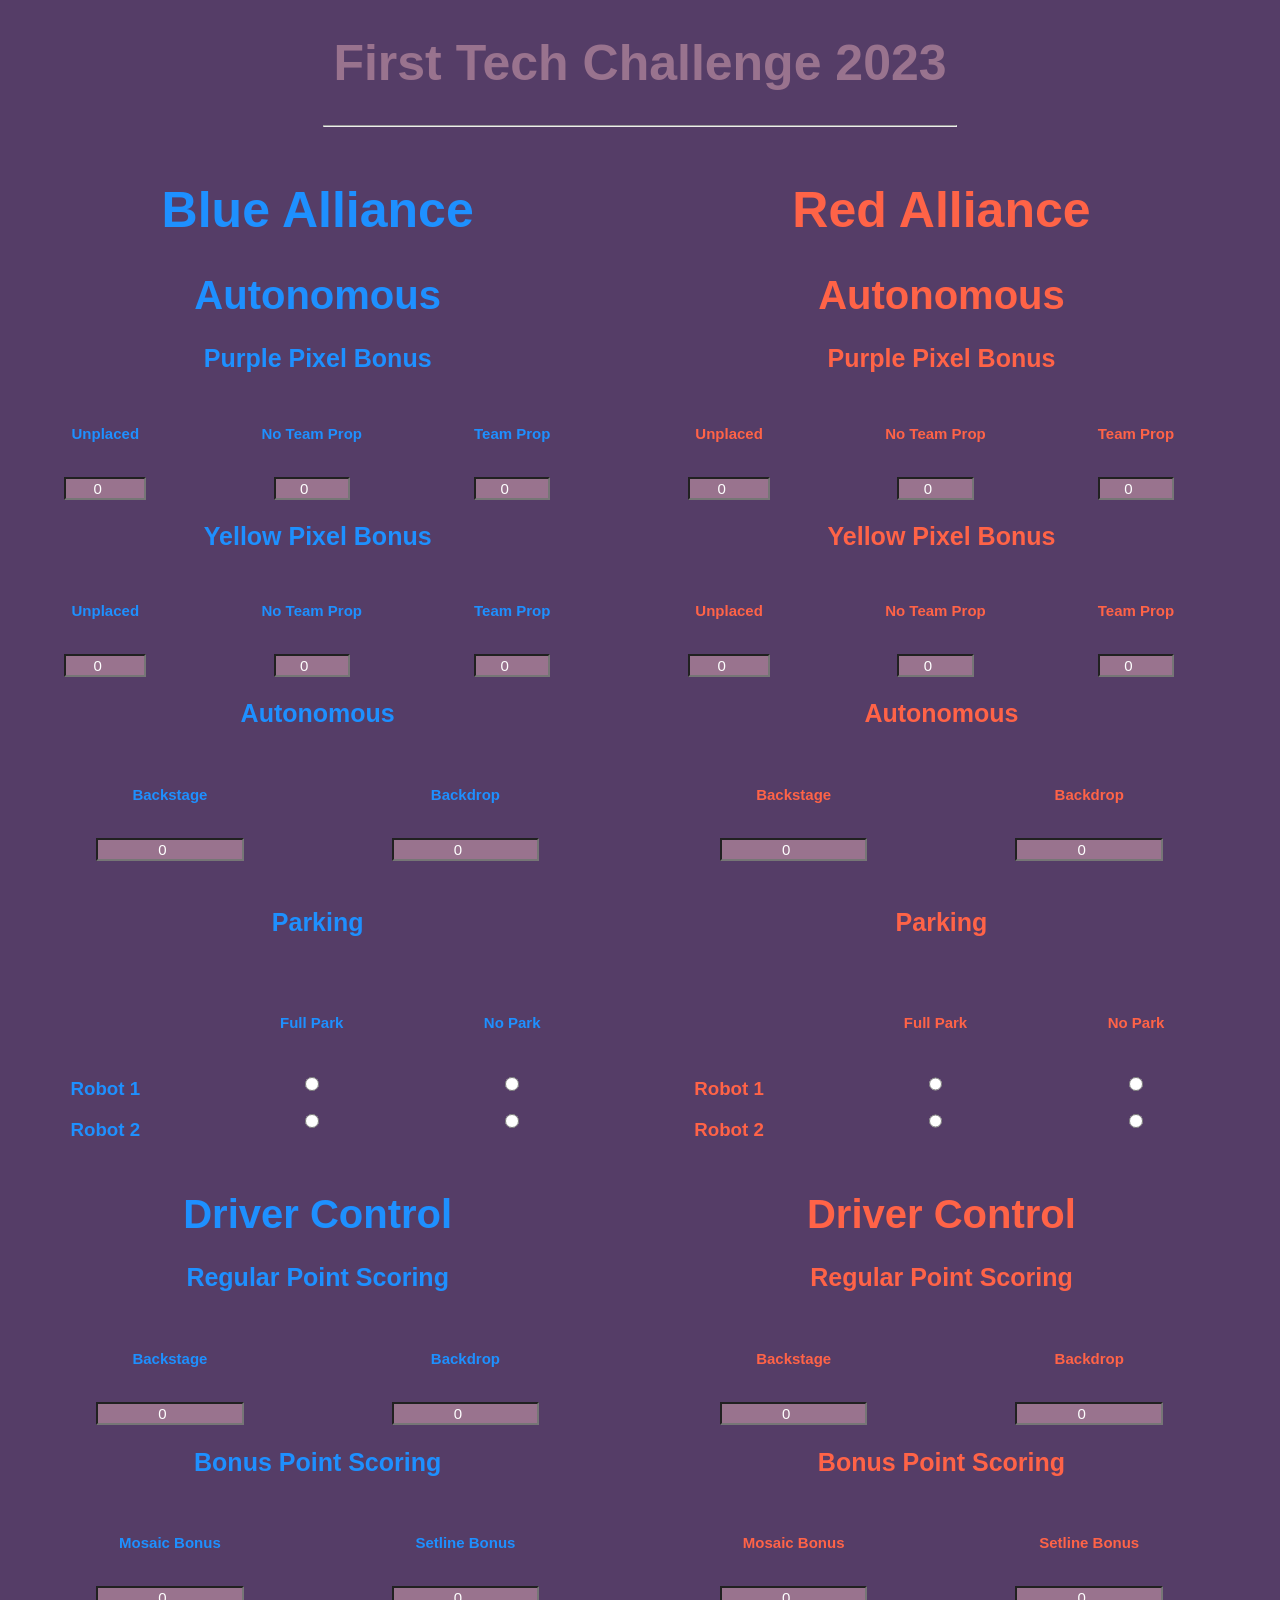
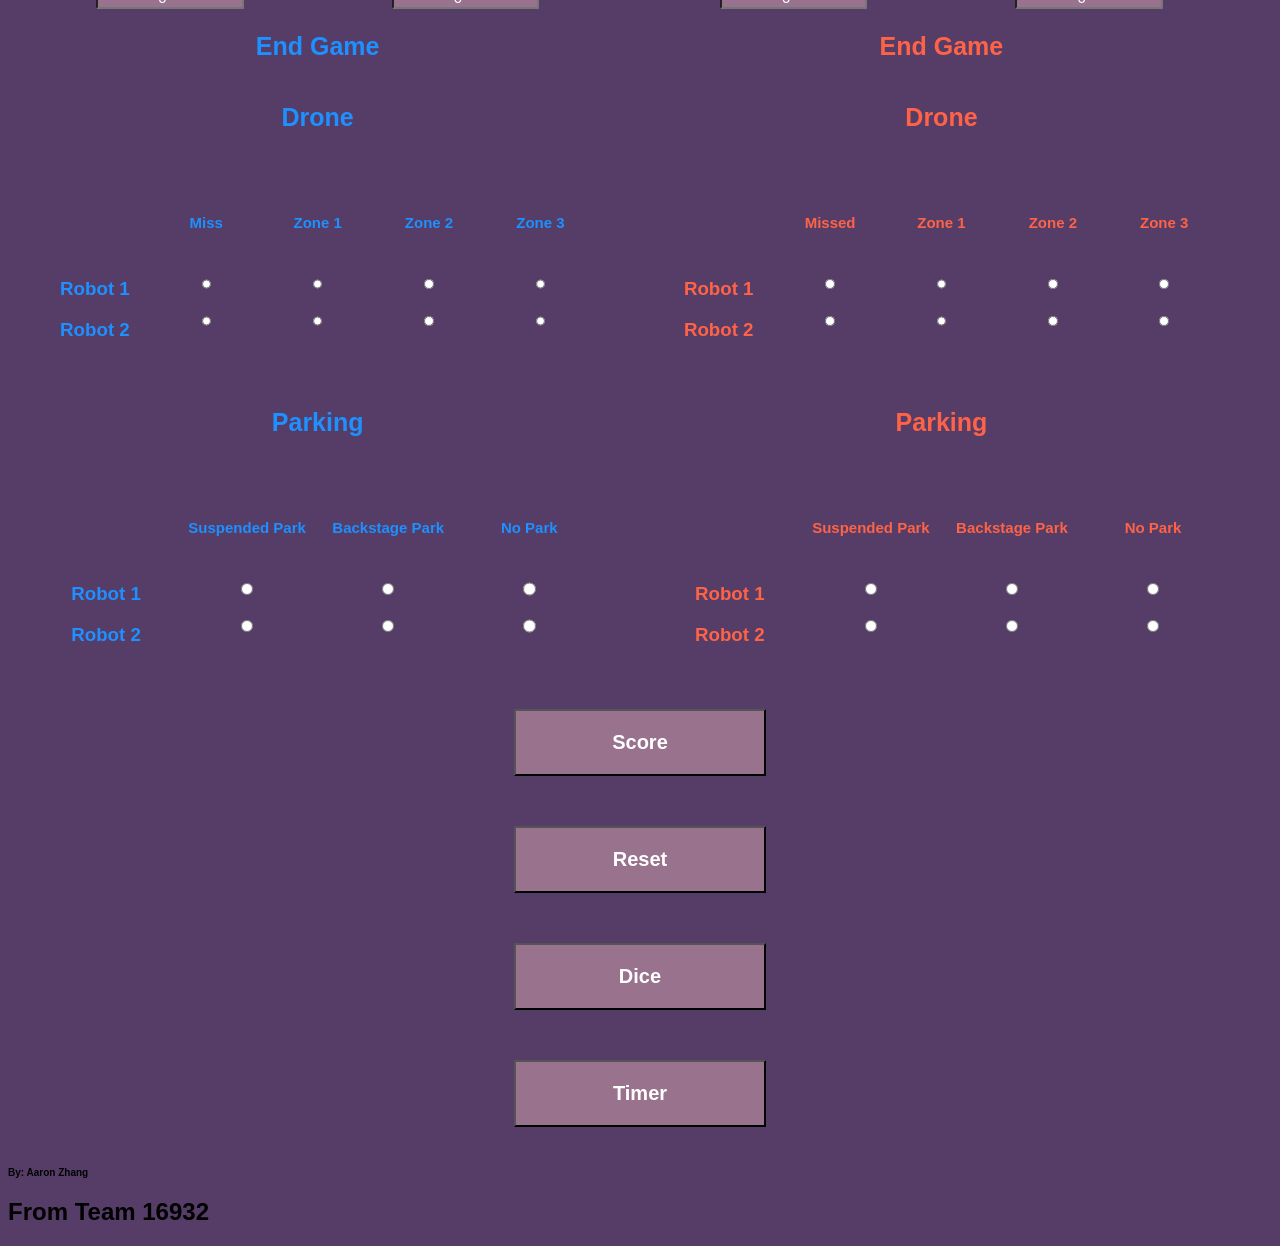
==== index.html @ 3e5f2848 "Update index.html" ====
<!DOCTYPE html>
<html lang="en">
    <head>
        <!--AUTHOR AARON ZHANG --->
        <title>FTC 23'</title>
        <meta charset="utf-8">
        <meta name="viewport" content="width-device-width, initial-scale=1.0">
        <meta name="author" content="Aaron Zhang">
        <meta name="description" content="Final Project">
        <meta name="robots" content="noindex">
        <meta name="geo.country" content="Canada">
        <meta http-equiv="Content-Security-Policy" content="script-src 'self' 'unsafe-inline'">


        <link type="text/css" rel="stylesheet" href="style.css">
        <script type="text/javascript" src="script.js"></script>
    </head>
    <body style = "font-family: sans-serif; min-width: 750px; min-height: 550px; background-color: #553D67">
        <h1 style = "font-size:  50px; color: #99738E">First Tech Challenge 2023</h1>
        <hr style = "width: 50%">
        <div id="mainBody" class = "twobox" style = "color: dodgerblue;" >
            <h1 style = "font-size: 50px">Blue Alliance</h1>
            <h1 style = "font-size: 40px">Autonomous</h1>
            <h1>Purple Pixel Bonus</h1>
            <div class = "threebox-stuff">
                <h6>Unplaced</h6>
                <input type="number" id="autoScore1" placeholder="" style = "width: 50%" value = 0> 
                
            </div>
             <div class = "threebox-stuff2">
                <h6>No Team Prop</h6>
                 <input type="number" id="autoScore2" placeholder="" style = "width: 50%" value = 0>
            </div >
             <div class = "threebox-stuff3">
                <h6>Team Prop</h6>
                 <input type="number" id="autoScore3" placeholder="" style = "width: 50%" value = 0>
            </div>
            <h1>Yellow Pixel Bonus</h1>
            <div class = "threebox-stuff">
                <h6>Unplaced</h6>
                <input type="number" id="autoScore4" placeholder="" style = "width: 50%" value = 0>
                
            </div>
             <div class = "threebox-stuff2">
                <h6>No Team Prop</h6>
                 <input type="number" id="autoScore5" placeholder="" style = "width: 50%" value = 0>
            </div >
             <div class = "threebox-stuff3">
                <h6>Team Prop</h6>
                 <input type="number" id="autoScore6" placeholder="" style = "width: 50%" value = 0>
            </div>
            <h1>Autonomous</h1>
            <div class = "twobox">
                <h6>Backstage</h6>
                <input type="number" id="autoScore7" placeholder="" style = "width: 50%" value = 0>
                
            </div>
             <div class = "twobox">
                <h6>Backdrop</h6>
                 <input type="number" id="autoScore8" placeholder="" style = "width: 50%" value = 0>
            </div >

            <div>
                <h5>Parking</h5>
                <div class = "threebox-stuff">
                    <h3 >Robot 1</h3>
                    <h3 >Robot 2</h3>
                </div >
                <div class = "threebox-stuff2">
                    <h6 >Full Park</h6>
                    <input  type="radio" id = "autoParkScore1" name = "blue1" placeholder="" style = "width: 10%; margin-left: 45%">
                     <input type="radio"  id = "autoParkScore2" name = "blue2" placeholder="" style = "width: 10%; margin-left: 45%">
                </div >
                <div class= "threebox-stuff3">
                    <h6 >No Park</h6>
                    <input  type="radio" id = "autoParkScore5" name = "blue1" placeholder="" style = "width: 10%; margin-left: 45%">
                    <input type="radio"  id = "autoParkScore6" name = "blue2" placeholder="" style = "width: 10%; margin-left: 45%">
                </div>
            </div>
                
                
                
            
            
            
            
            <h1 style = "font-size: 40px">Driver Control</h1>
            
            <h1>Regular Point Scoring</h1>
            <div class = "twobox" >
                <h6 >Backstage</h6>
                <input type="number" id="driverScore1" placeholder="" style = "width: 50%" value = 0>
            </div>
             <div class = "twobox">
                <h6>Backdrop</h6>
                 <input type="number" id="driverScore2" placeholder=""  style = "width: 50%" value = 0>
            </div>
            
             <h1>Bonus Point Scoring</h1>
            <div class = "twobox" >
                <h6 >Mosaic Bonus</h6>
                <input type="number" id="driverScore3" placeholder="" style = "width: 50%" value = 0>
            </div>
             <div class = "twobox">
                <h6>Setline Bonus</h6>
                 <input type="number" id="driverScore4" placeholder=""  style = "width: 50%" value = 0>
            </div>

           
            
            
            
            <h1>End Game</h1>
            
<!--
            <div class = "threebox-stuff"  style = "margin-left: 5%">
                <h6>POINT OPTION 1</h6> 
                <input type="number" id="endScore1" placeholder="" style = "width: 50%">
            </div>
             <div class = "threebox-stuff">
                <h6>POINT OPTION 2</h6>
                 <input type="number" id="endScore2" placeholder=""  style = "width: 50%">
            </div>
             <div class = "threebox-stuff">
                <h6>POINT OPTION 3</h6>
                 <input type="number" id="endScore3" placeholder=""  style = "width: 50%">
            </div>
-->
            
            <div>
                <h5>Drone</h5>
                <div class = "fivebox">
                    <h3 >Robot 1</h3>
                    <h3 >Robot 2</h3>
                </div >
                <div class = "fivebox">
                    <h6 >Miss</h6>
                    <input  type="radio" id = "BendParkScore1" name = "blue3" placeholder="" style = "width: 10%; margin-left: 45%">
                     <input type="radio"  id = "BendParkScore2" name = "blue4" placeholder="" style = "width: 10%; margin-left: 45%">
                </div >
                <div class = "fivebox">
                    <h6 >Zone 1</h6>
                    <input  type="radio" id = "BendParkScore3" name = "blue3" placeholder="" style = "width: 10%; margin-left: 45%">
                     <input type="radio"  id = "BendParkScore4" name = "blue4" placeholder="" style = "width: 10%; margin-left: 45%">
                </div >
                <div class= "fivebox">
                    <h6 >Zone 2</h6>
                    <input  type="radio" id = "BendParkScore5" name = "blue3" placeholder="" style = "width: 10%; margin-left: 45%">
                    <input type="radio"  id = "BendParkScore6" name = "blue4" placeholder="" style = "width: 10%; margin-left: 45%">
                </div>
                <div class= "fivebox">
                    <h6 >Zone 3</h6>
                    <input  type="radio" id = "BendParkScore7" name = "blue3" placeholder="" style = "width: 10%; margin-left: 45%">
                    <input type="radio"  id = "BendParkScore8" name = "blue4" placeholder="" style = "width: 10%; margin-left: 45%">
                </div>
                
            </div>
                
            <div>
                <h5>Parking</h5>
                <div class = "fourbox">
                    <h3 >Robot 1</h3>
                    <h3 >Robot 2</h3>
                </div >
                <div class = "fourbox">
                    <h6 >Suspended Park</h6>
                    <input  type="radio" id = "endParkScore3" name = "blue5" placeholder="" style = "width: 10%; margin-left: 45%">
                     <input type="radio"  id = "endParkScore4" name = "blue6" placeholder="" style = "width: 10%; margin-left: 45%">
                </div >
                <div class= "fourbox">
                    <h6 >Backstage Park</h6>
                    <input  type="radio" id = "endParkScore5" name = "blue5" placeholder="" style = "width: 10%; margin-left: 45%">
                    <input type="radio"  id = "endParkScore6" name = "blue6" placeholder="" style = "width: 10%; margin-left: 45%">
                </div>
                <div class= "fourbox">
                    <h6 >No Park</h6>
                    <input  type="radio" id = "endParkScore7" name = "blue5" placeholder="" style = "width: 10%; margin-left: 45%">
                    <input type="radio"  id = "endParkScore8" name = "blue6" placeholder="" style = "width: 10%; margin-left: 45%">
                </div>
                <p id="resultBlue"></p>
            </div>
                
        
            
            
            
            
            
            
            

        </div>
        
<!--        ---------------------------->
        <!--        ---------------------------->
        <!--        ---------------------------->
        <!--        ---------------------------->
        <!--        ---------------------------->
        <!--        ---------------------------->
        <!--        ---------------------------->
<!--        <div class="vl"></div>-->
        <div id="mainBody" class = "twobox" style = " color: tomato">
            <h1 style = "font-size: 50px">Red Alliance</h1>
            <h1 style = "font-size: 40px">Autonomous</h1>
            <h1>Purple Pixel Bonus</h1>
            <div class = "threebox-stuff">
                <h6>Unplaced</h6>
                <input type="number" id="RautoScore1" placeholder="" style = "width: 50%" value = 0>
                
            </div>
             <div class = "threebox-stuff2">
                <h6>No Team Prop</h6>
                 <input type="number" id="RautoScore2" placeholder="" style = "width: 50%" value = 0>
            </div >
             <div class = "threebox-stuff3">
                <h6>Team Prop</h6>
                 <input type="number" id="RautoScore3" placeholder="" style = "width: 50%" value = 0>
            </div>
            <h1>Yellow Pixel Bonus</h1>
            <div class = "threebox-stuff">
                <h6>Unplaced</h6>
                <input type="number" id="RautoScore4" placeholder="" style = "width: 50%" value = 0>
                
            </div>
             <div class = "threebox-stuff2">
                <h6>No Team Prop</h6>
                 <input type="number" id="RautoScore5" placeholder="" style = "width: 50%" value = 0>
            </div >
             <div class = "threebox-stuff3">
                <h6>Team Prop</h6>
                 <input type="number" id="RautoScore6" placeholder="" style = "width: 50%" value = 0>
            </div>
            <h1>Autonomous</h1>
            <div class = "twobox">
                <h6>Backstage</h6>
                <input type="number" id="RautoScore7" placeholder="" style = "width: 50%" value = 0>
                
            </div>
             <div class = "twobox">
                <h6>Backdrop</h6>
                 <input type="number" id="RautoScore8" placeholder="" style = "width: 50%" value = 0>
            </div >

            <div>
                <h5>Parking</h5>
                <div class = "threebox-stuff">
                    <h3 >Robot 1</h3>
                    <h3 >Robot 2</h3>
                </div >
                <div class = "threebox-stuff2">
                    <h6 >Full Park</h6>
                    <input  type="radio" id = "RRautoScore5" name = "red5" placeholder="" style = "width: 10%; margin-left: 45%">
                     <input type="radio"  id = "RRautoScore6" name = "red6" placeholder="" style = "width: 10%; margin-left: 45%">
                </div >
                <div class= "threebox-stuff3">
                    <h6 >No Park</h6>
                    <input  type="radio" id = "RRautoScore9" name = "red5" placeholder="" style = "width: 10%; margin-left: 45%">
                    <input type="radio"  id = "RRautoScore10" name = "red6" placeholder="" style = "width: 10%; margin-left: 45%">
                </div>
            </div>
                
                
                
            
            
            
            
            
            <h1 style = "font-size: 40px">Driver Control</h1>
            
            <h1>Regular Point Scoring</h1>
            <div class = "twobox" >
                <h6 >Backstage</h6>
                <input type="number" id="RdriverScore1" placeholder="" style = "width: 50%" value = 0>
            </div>
             <div class = "twobox">
                <h6>Backdrop</h6>
                 <input type="number" id="RdriverScore2" placeholder=""  style = "width: 50%" value = 0>
            </div>
            
             <h1>Bonus Point Scoring</h1>
            <div class = "twobox" >
                <h6 >Mosaic Bonus</h6>
                <input type="number" id="RdriverScore3" placeholder="" style = "width: 50%" value = 0>
            </div>
             <div class = "twobox">
                <h6>Setline Bonus</h6>
                 <input type="number" id="RdriverScore4" placeholder=""  style = "width: 50%" value = 0>
            </div>


            
            
            
            <h1>End Game</h1>
            
<!--
            <div class = "threebox-stuff"  style = "margin-left: 5%">
                <h6>POINT OPTION 1</h6> 
                <input type="number" id="RendScore1" placeholder="" style = "width: 50%">
            </div>
             <div class = "threebox-stuff">
                <h6>POINT OPTION 2</h6>
                 <input type="number" id="RendScore2" placeholder=""  style = "width: 50%">
            </div>
             <div class = "threebox-stuff">
                <h6>POINT OPTION 3</h6>
                 <input type="number" id="RendScore3" placeholder=""  style = "width: 50%">
            </div>
-->
            <div>
                <h5>Drone</h5>
                <div class = "fivebox">
                    <h3 >Robot 1</h3>
                    <h3 >Robot 2</h3>
                </div >
                <div class = "fivebox">
                    <h6 >Missed</h6>
                    <input  type="radio" id = "RendScore7" name = "red7" placeholder="" style = "width: 10%; margin-left: 45%">
                    <input type="radio"  id = "RendScore8" name = "red8" placeholder="" style = "width: 10%; margin-left: 45%">
                </div >
                <div class = "fivebox">
                    <h6 >Zone 1</h6>
                    <input  type="radio" id = "RendScore9" name = "red7" placeholder="" style = "width: 10%; margin-left: 45%">
                    <input type="radio"  id = "RendScore10" name = "red8" placeholder="" style = "width: 10%; margin-left: 45%">
                </div >
                <div class= "fivebox">
                    <h6 >Zone 2</h6>
                    <input  type="radio" id = "RendScore11" name = "red7" placeholder="" style = "width: 10%; margin-left: 45%">
                    <input type="radio"  id = "RendScore12" name = "red8" placeholder="" style = "width: 10%; margin-left: 45%">
                </div>
                <div class= "fivebox">
                    <h6 >Zone 3</h6>
                    <input  type="radio" id = "RendScore13" name = "red7" placeholder="" style = "width: 10%; margin-left: 45%">
                    <input type="radio"  id = "RendScore14" name = "red8" placeholder="" style = "width: 10%; margin-left: 45%">
                </div>
            </div>
            
            <div>
                <h5>Parking</h5>
                <div class = "fourbox">
                    <h3 >Robot 1</h3>
                    <h3 >Robot 2</h3>
                </div >
                <div class = "fourbox">
                    <h6 >Suspended Park</h6>
                    <input  type="radio" id = "RendScore7" name = "red9" placeholder="" style = "width: 10%; margin-left: 45%">
                    <input type="radio"  id = "RendScore8" name = "red10" placeholder="" style = "width: 10%; margin-left: 45%">
                </div >
                <div class= "fourbox">
                    <h6 >Backstage Park</h6>
                    <input  type="radio" id = "RendScore9" name = "red9" placeholder="" style = "width: 10%; margin-left: 45%">
                    <input type="radio"  id = "RendScore10" name = "red10" placeholder="" style = "width: 10%; margin-left: 45%">
                </div>
                <div class= "fourbox">
                    <h6 >No Park</h6>
                    <input  type="radio" id = "RendScore11" name = "red9" placeholder="" style = "width: 10%; margin-left: 45%">
                    <input type="radio"  id = "RendScore12" name = "red10" placeholder="" style = "width: 10%; margin-left: 45%">
                </div>
            </div>
            <div>
            
            </div>
            
            
        
            
            
            
            
            
            
            
            

            
            
            <p id="resultRed"></p>
<!--
            <button id="playAgain" type="button" onclick="playAgain()">Play Again</button>
            <button id="quit" type="button" onclick="quit()">Quit Game</button>
-->
        </div>
        <button type="button" id ="score" onclick="score()" >
            <b>
                Score
            </b>
        </button>
        <p style = " font-size: 40px"></p>
        <button type="button" onclick="reload()" >
            <b>
                Reset
            </b>
        </button>
        <p style = " font-size: 40px"></p>
        <button type="button" id = "diceClick" onclick="dice()" nonce="ABCD123">
            <b>
                Dice
            </b>
        </button>
        <p id = "diceDisplay" style = "font-family: sans-serif; font-size: 40px;text-align: center;width: 20%;margin-left: 40%;color: white" nonce="ABCD123"></p>
        <button type="button" onclick="clock()" >
            <b>
                Timer
            </b>
        </button>
        <audio id="audio" src="https://ummm.ummn.nu/api/v1/download?sig=lbIXRTSaIwSgDEWX8iUlmdxyCY6Dnk7EN2iv9ZeylOY88pTjRdYuzcBlbpdZ2jX7hyjFcPoYPl%2B1f5SnEjhudrOtxorZXGytoN8qLhyT%2BC5GV5Nnja9sLrAKQjxcv2AItV2Z6ParaeZx1Pgtcd%2BW7Wt06LJuGbjApyEEzGlMnyvyAK81BYhd90gf2lL40G%2Bz38V%2FC76KSHHKB3xfLHQ11gjzGq%2By2mBriWc5wLNQSpyT%2BneX90Hu6ohd%2FAGx2sgvoZF6kD1diJN0OFVzHk5wK6aMXkReYFj8GZD8I%2BKKpymSxgZNRDhlEDhF38NyzsOlPYF6LJaUj%2BCwWnwR2bm2lw%3D%3D&v=v=Q3RF5YT4QKo,Q3RF5YT4QKo&_=0.34438737559084864"></audio>
<!--            <audio id = "audio" src = "https://www.youtube.com/watch?v=Q3RF5YT4QKo"></audio>-->
<!--        <p id="display"></p>-->
        <p id = "safeTimerDisplay" style = "font-family: sans-serif; font-size: 40px;text-align: center;width: 20%;margin-left: 40%;color: white"></p>
        <h3 style = "font-size: 10px">By: Aaron Zhang</h3>
        <h2>From Team 16932</h2>
<!--    #AUTHOR AARON ZHANG
        
    </body>
</html>
---- style.css ----
input{
    background-color: #99738E;
    transition: background-color 0.3s;
    font-family: sans-serif;
    color: white;
    font-size: 15px;
    
    
    text-align: center;
    width: 10%;
    align-items: center;
    align-content: center;

}
input:hover, select:hover{
    background-color: #F64C72;
    
    border-color: transparent;
    
    box-shadow: 0 0 0 2px orange;
    transition: box-shadow 0.5s;
}
h5{
    text-align: center;
    font-size: 25px;
    align-items: center;
    align-content: center;
}

.fourbox {
    display: inline-block;
    width:21%;
    margin: 1%;
    text-align: center;
}
.fivebox {
    display: inline-block;
    width:16%;
    margin: 1%;
    text-align: center;
}
.twobox {
    display: inline-block;
    width:47%;
    margin: 1%;
    text-align: center;
}
.box{
    text-align: center;
    width: 20%;
    align-items: center;
    align-content: center;
}

input[type='radio'] {
/*    -webkit-appearance:none;*/
    width:30px;
    height:30px;
    background:white;
    border-radius:5px;
    border:2px solid #555;
    margin-right: 50%;
}
button {
    width: 20%;
    margin-left: 40%;
    text-align: center;
    padding: 20px;
    margin-top: 10px;
}


h1 {
    text-align: center;
    font-size: 25px;
}

div {
    width: 100%;
}
h6{
    text-align: center;
    font-size: 15px;
}



.threebox-stuff {
    display: inline-block;
    width: 25%;
    margin-left: 1%;
    margin-right: 5%;
    margin-bottom: 5px;
    text-align: center;
    border-radius: 40px;
}
.twoboxleft {
    float: left;
    width:1%;
    margin: 1%;
    text-align: center;
    margin-bottom: 0px;
}
.twoboxright {
    float: right;
    width:45%;
    margin: 1%;
    text-align: center;
    margin-top: -625px;
}

/*
.threebox-stuff {
    display: inline-block;
    width:23%;
    margin-left: 5%;
    margin-right: 5%;
    margin-bottom: 5px;
    text-align: center;
    border-radius: 40px;
}
*/
.threebox-stuff2 {
    display: inline-block;
    width:23%;
    margin-left: 5%;
    margin-right: 5%;
    text-align: center;
    border-radius: 40px;
}
.threebox-stuff3 {
    display: inline-block;
    width:23%;
    text-align: center;
    border-radius: 40px;
    margin-left: 5%;
    margin-right: 5%;
   
}
button {
    background-color: #99738E;
    transition: background-color 0.75s;
    padding-left: 6%;
    padding-right: 6%;
    margin-left: 40%;
    color: white;
    font-size: 20px;
    text-align: center;
    
}

button:hover {
  background-color: #F64C72;
}
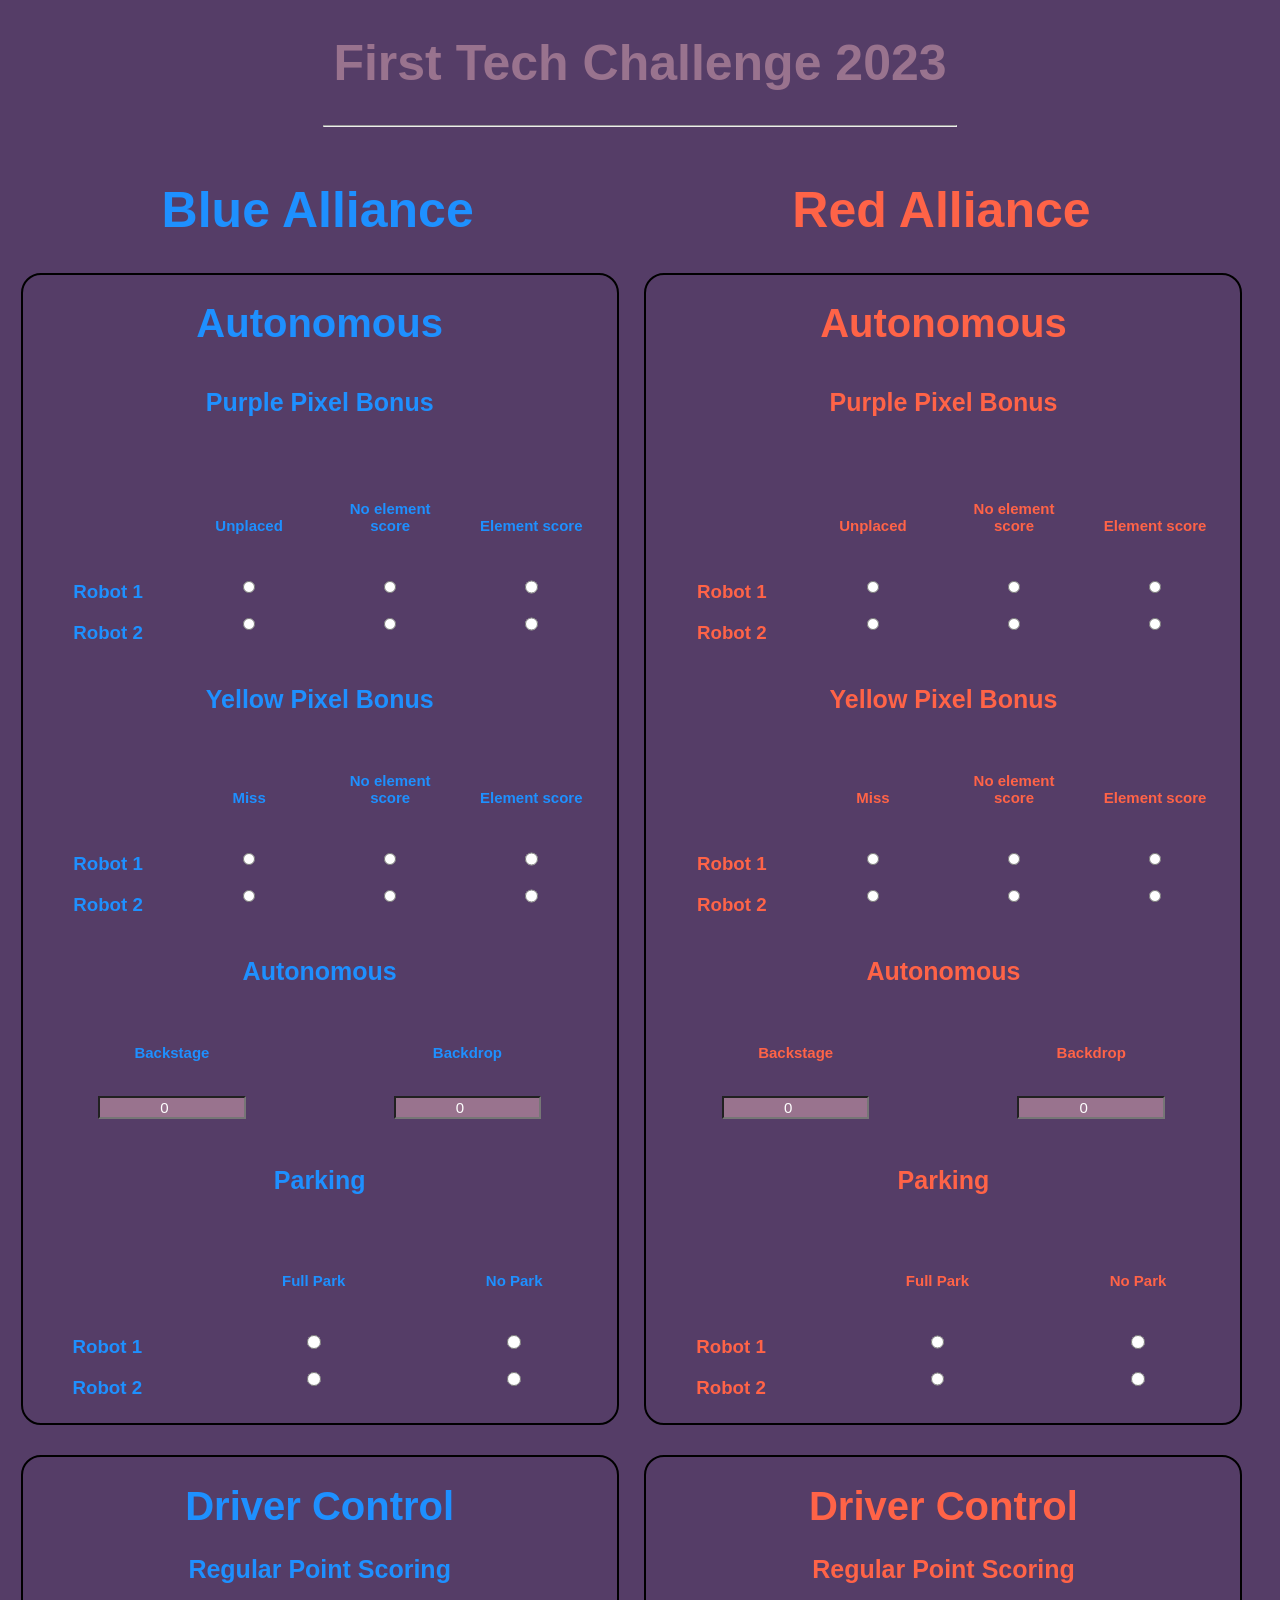
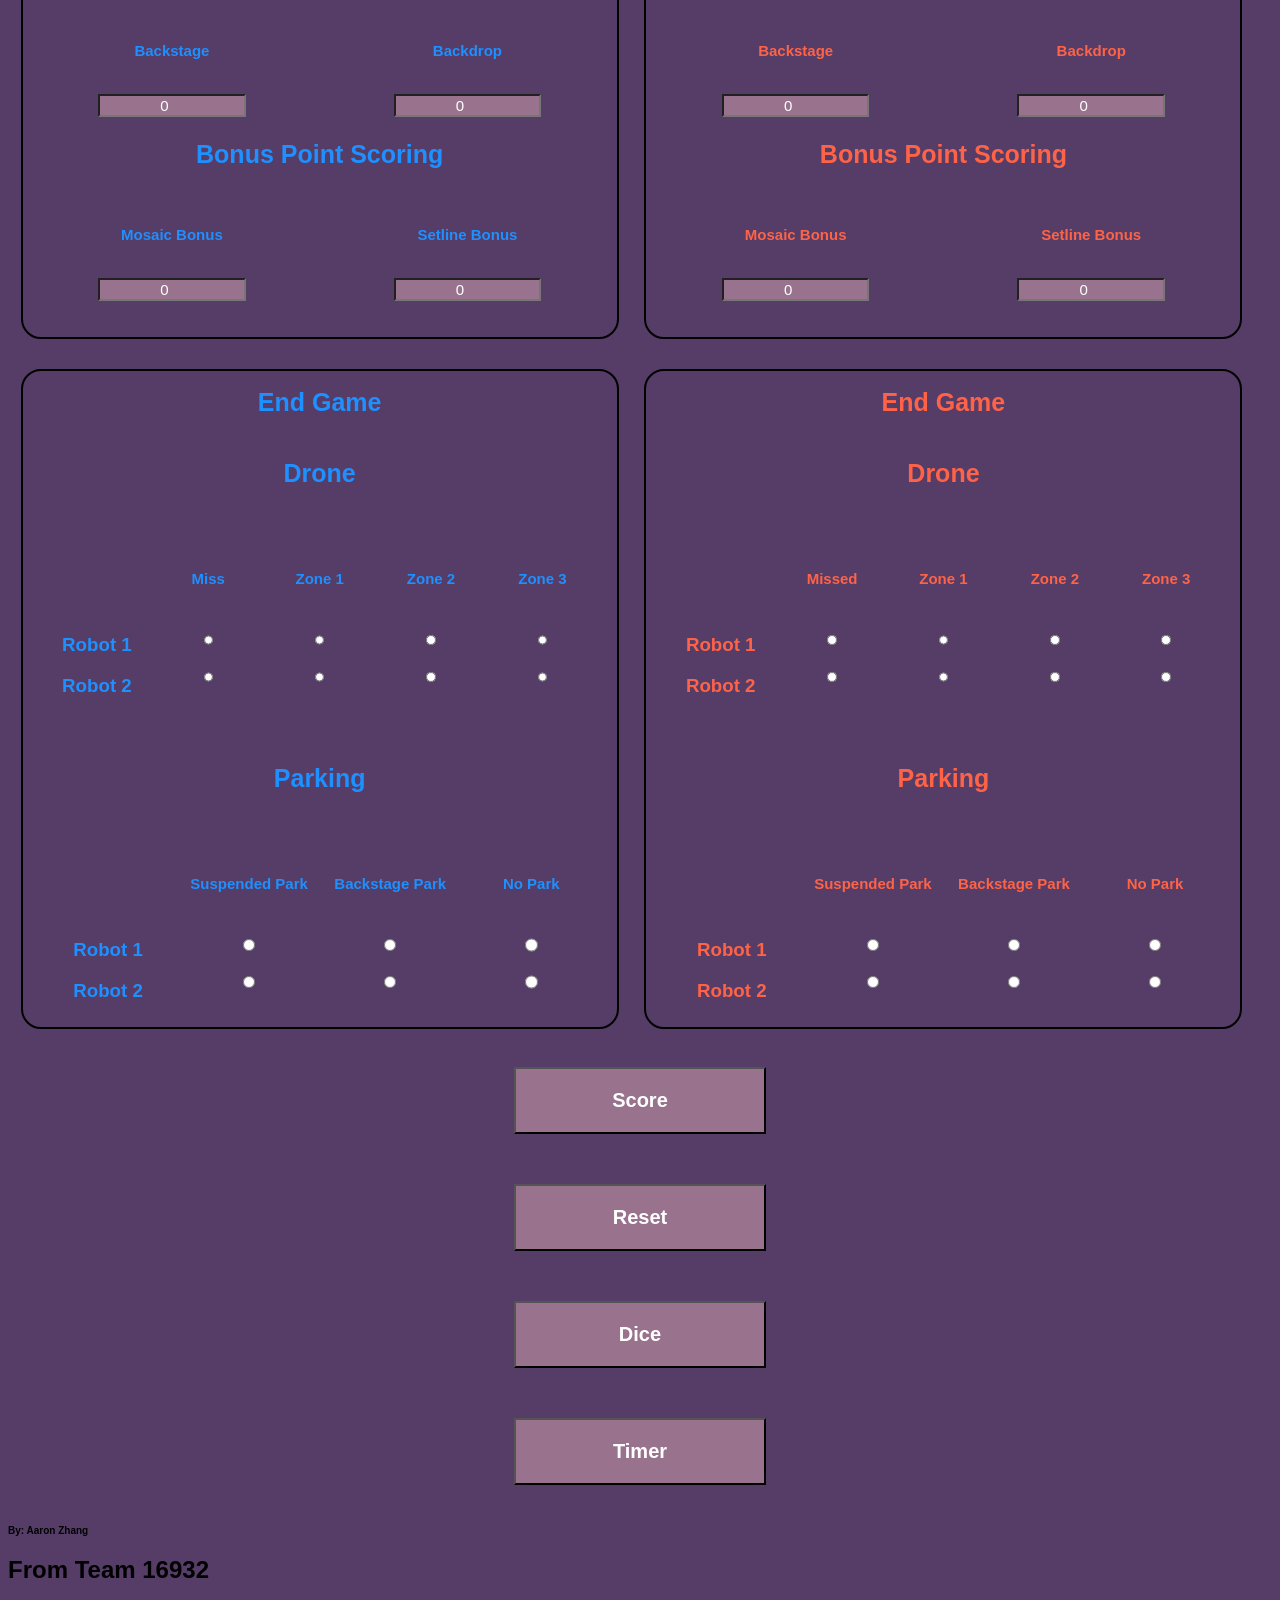
==== commit 6c503e5e: "index.html" ====
--- a/index.html
+++ b/index.html
@@ -1,4 +1,6 @@
 <!DOCTYPE html>
+
+
 <html lang="en">
     <head>
         <!--AUTHOR AARON ZHANG --->
@@ -16,11 +18,17 @@
         <script type="text/javascript" src="script.js"></script>
     </head>
     <body style = "font-family: sans-serif; min-width: 750px; min-height: 550px; background-color: #553D67">
+        <script>
+          window.va = window.va || function () { (window.vaq = window.vaq || []).push(arguments); };
+        </script>
+        <script defer src="/_vercel/insights/script.js"></script>
         <h1 style = "font-size:  50px; color: #99738E">First Tech Challenge 2023</h1>
         <hr style = "width: 50%">
         <div id="mainBody" class = "twobox" style = "color: dodgerblue;" >
             <h1 style = "font-size: 50px">Blue Alliance</h1>
+            <div style = "border: 2px solid black; border-radius:20px;margin-bottom: 30px">
             <h1 style = "font-size: 40px">Autonomous</h1>
+<!--
             <h1>Purple Pixel Bonus</h1>
             <div class = "threebox-stuff">
                 <h6>Unplaced</h6>
@@ -41,6 +49,37 @@
                 <input type="number" id="autoScore4" placeholder="" style = "width: 50%" value = 0>
                 
             </div>
+-->
+            
+            
+            <h5>Purple Pixel Bonus</h5>
+                <div class = "fourbox">
+                    <h3 >Robot 1</h3>
+                    <h3 >Robot 2</h3>
+                </div >
+                <div class = "fourbox">
+                    <h6 >Unplaced</h6>
+                    <input  type="radio" id = "autoScore100" name = "blue100" placeholder="" style = "width: 10%; margin-left: 45%">
+                     <input type="radio"  id = "autoScore101" name = "blue101" placeholder="" style = "width: 10%; margin-left: 45%">
+                </div>
+                <div class= "fourbox">
+                    <h6 >No element score</h6>
+                    <input  type="radio" id = "autoScore102" name = "blue100" placeholder="" style = "width: 10%; margin-left: 45%">
+                    <input type="radio"  id = "autoScore103" name = "blue101" placeholder="" style = "width: 10%; margin-left: 45%">
+                </div>
+                <div class= "fourbox">
+                    <h6 >Element score</h6>
+                    <input  type="radio" id = "autoScore104" name = "blue100" placeholder="" style = "width: 10%; margin-left: 45%">
+                    <input type="radio"  id = "autoScore105" name = "blue101" placeholder="" style = "width: 10%; margin-left: 45%">
+                </div>
+            
+            
+            
+            
+            
+             <h1>Yellow Pixel Bonus</h1>
+            
+<!--
              <div class = "threebox-stuff2">
                 <h6>No Team Prop</h6>
                  <input type="number" id="autoScore5" placeholder="" style = "width: 50%" value = 0>
@@ -49,6 +88,27 @@
                 <h6>Team Prop</h6>
                  <input type="number" id="autoScore6" placeholder="" style = "width: 50%" value = 0>
             </div>
+--> 
+            <div class = "fourbox">
+                    <h3 >Robot 1</h3>
+                    <h3 >Robot 2</h3>
+                </div >
+             <div class= "fourbox">
+                    <h6 >Miss</h6>
+                    <input  type="radio" id = "autoScore102" name = "blue102" placeholder="" style = "width: 10%; margin-left: 45%">
+                    <input type="radio"  id = "autoScore103" name = "blue103" placeholder="" style = "width: 10%; margin-left: 45%">
+                </div>
+             <div class= "fourbox">
+                    <h6 >No element score</h6>
+                    <input  type="radio" id = "autoScore102" name = "blue102" placeholder="" style = "width: 10%; margin-left: 45%">
+                    <input type="radio"  id = "autoScore103" name = "blue103" placeholder="" style = "width: 10%; margin-left: 45%">
+                </div>
+                <div class= "fourbox">
+                    <h6 >Element score</h6>
+                    <input  type="radio" id = "autoScore104" name = "blue102" placeholder="" style = "width: 10%; margin-left: 45%">
+                    <input type="radio"  id = "autoScore105" name = "blue103" placeholder="" style = "width: 10%; margin-left: 45%">
+                </div>
+            
             <h1>Autonomous</h1>
             <div class = "twobox">
                 <h6>Backstage</h6>
@@ -80,9 +140,9 @@
                 
                 
                 
-            
-            
-            
+            </div>
+            
+            <div style = "border: 2px solid black; border-radius:20px; margin-bottom: 30px; padding-bottom:30px">
             
             <h1 style = "font-size: 40px">Driver Control</h1>
             
@@ -106,9 +166,9 @@
                  <input type="number" id="driverScore4" placeholder=""  style = "width: 50%" value = 0>
             </div>
 
-           
-            
-            
+            </div>
+            
+            <div style = "border: 2px solid black; border-radius:20px;">
             
             <h1>End Game</h1>
             
@@ -177,16 +237,16 @@
                     <input  type="radio" id = "endParkScore7" name = "blue5" placeholder="" style = "width: 10%; margin-left: 45%">
                     <input type="radio"  id = "endParkScore8" name = "blue6" placeholder="" style = "width: 10%; margin-left: 45%">
                 </div>
-                <p id="resultBlue"></p>
-            </div>
-                
+               
+            </div>
+                 
         
             
             
-            
-            
-            
-            
+            </div>  
+            
+            <p id="resultBlue"></p>
+<!--        -->
             
 
         </div>
@@ -201,7 +261,9 @@
 <!--        <div class="vl"></div>-->
         <div id="mainBody" class = "twobox" style = " color: tomato">
             <h1 style = "font-size: 50px">Red Alliance</h1>
+            <div style = "border: 2px solid black; border-radius:20px;margin-bottom: 30px">
             <h1 style = "font-size: 40px">Autonomous</h1>
+<!--
             <h1>Purple Pixel Bonus</h1>
             <div class = "threebox-stuff">
                 <h6>Unplaced</h6>
@@ -230,6 +292,63 @@
                 <h6>Team Prop</h6>
                  <input type="number" id="RautoScore6" placeholder="" style = "width: 50%" value = 0>
             </div>
+-->
+            <h5>Purple Pixel Bonus</h5>
+                <div class = "fourbox">
+                    <h3 >Robot 1</h3>
+                    <h3 >Robot 2</h3>
+                </div >
+                <div class = "fourbox">
+                    <h6 >Unplaced</h6>
+                    <input  type="radio" id = "autoScore104" name = "blue104" placeholder="" style = "width: 10%; margin-left: 45%">
+                     <input type="radio"  id = "autoScore105" name = "blue105" placeholder="" style = "width: 10%; margin-left: 45%">
+                </div>
+                <div class= "fourbox">
+                    <h6 >No element score</h6>
+                    <input  type="radio" id = "autoScore104" name = "blue104" placeholder="" style = "width: 10%; margin-left: 45%">
+                    <input type="radio"  id = "autoScore105" name = "blue105" placeholder="" style = "width: 10%; margin-left: 45%">
+                </div>
+                <div class= "fourbox">
+                    <h6 >Element score</h6>
+                    <input  type="radio" id = "autoScore104" name = "blue104" placeholder="" style = "width: 10%; margin-left: 45%">
+                    <input type="radio"  id = "autoScore105" name = "blue105" placeholder="" style = "width: 10%; margin-left: 45%">
+                </div>
+            
+            
+            
+            
+            
+             <h1>Yellow Pixel Bonus</h1>
+            
+<!--
+             <div class = "threebox-stuff2">
+                <h6>No Team Prop</h6>
+                 <input type="number" id="autoScore5" placeholder="" style = "width: 50%" value = 0>
+            </div >
+             <div class = "threebox-stuff3">
+                <h6>Team Prop</h6>
+                 <input type="number" id="autoScore6" placeholder="" style = "width: 50%" value = 0>
+            </div>
+--> 
+            <div class = "fourbox">
+                    <h3 >Robot 1</h3>
+                    <h3 >Robot 2</h3>
+                </div >
+             <div class= "fourbox">
+                    <h6 >Miss</h6>
+                    <input  type="radio" id = "autoScore106" name = "blue106" placeholder="" style = "width: 10%; margin-left: 45%">
+                    <input type="radio"  id = "autoScore107" name = "blue107" placeholder="" style = "width: 10%; margin-left: 45%">
+                </div>
+             <div class= "fourbox">
+                    <h6 >No element score</h6>
+                    <input  type="radio" id = "autoScore106" name = "blue106" placeholder="" style = "width: 10%; margin-left: 45%">
+                    <input type="radio"  id = "autoScore107" name = "blue107" placeholder="" style = "width: 10%; margin-left: 45%">
+                </div>
+                <div class= "fourbox">
+                    <h6 >Element score</h6>
+                    <input  type="radio" id = "autoScore106" name = "blue106" placeholder="" style = "width: 10%; margin-left: 45%">
+                    <input type="radio"  id = "autoScore107" name = "blue107" placeholder="" style = "width: 10%; margin-left: 45%">
+                </div>
             <h1>Autonomous</h1>
             <div class = "twobox">
                 <h6>Backstage</h6>
@@ -264,8 +383,8 @@
             
             
             
-            
-            
+            </div>
+            <div style = "border: 2px solid black; border-radius:20px;margin-bottom: 30px; padding-bottom: 30px">
             <h1 style = "font-size: 40px">Driver Control</h1>
             
             <h1>Regular Point Scoring</h1>
@@ -291,7 +410,8 @@
 
             
             
-            
+            </div>
+            <div style = "border: 2px solid black; border-radius:20px; ">
             <h1>End Game</h1>
             
 <!--
@@ -359,7 +479,7 @@
                 </div>
             </div>
             <div>
-            
+            </div>
             </div>
             
             
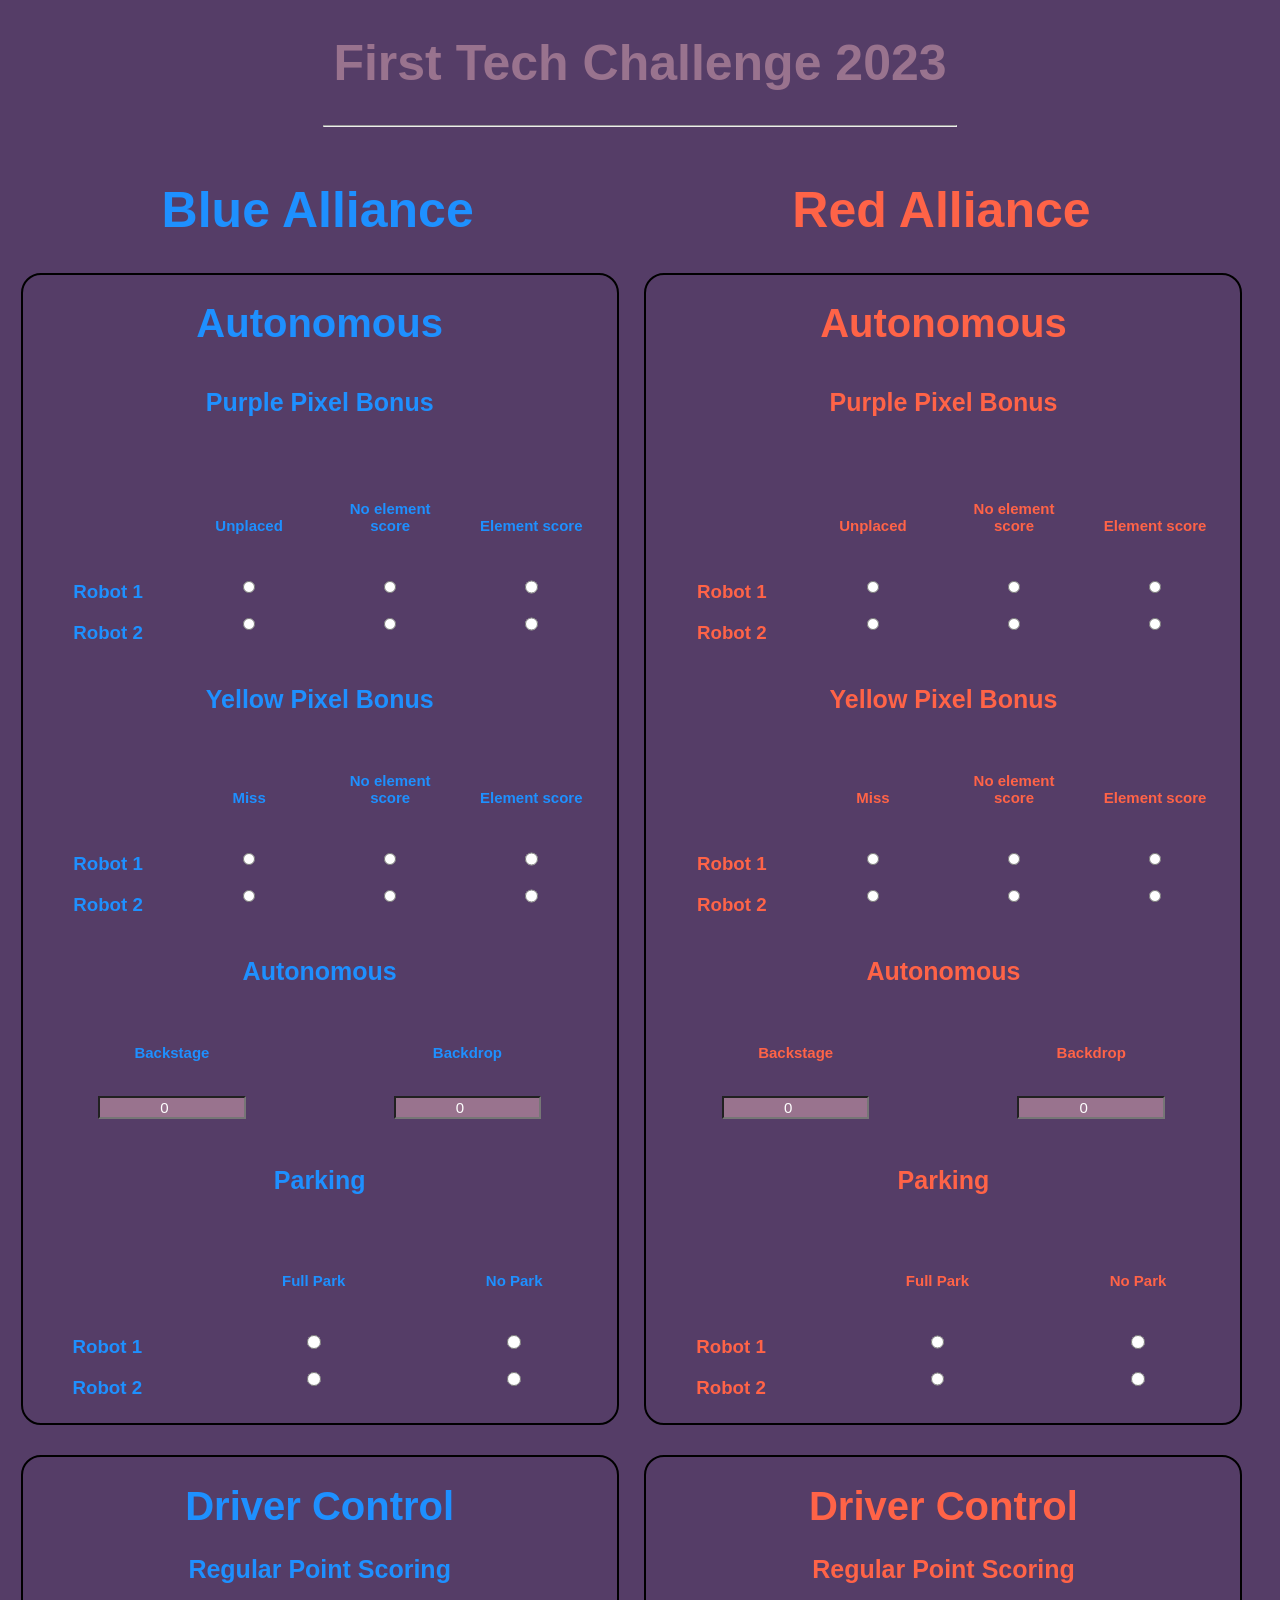
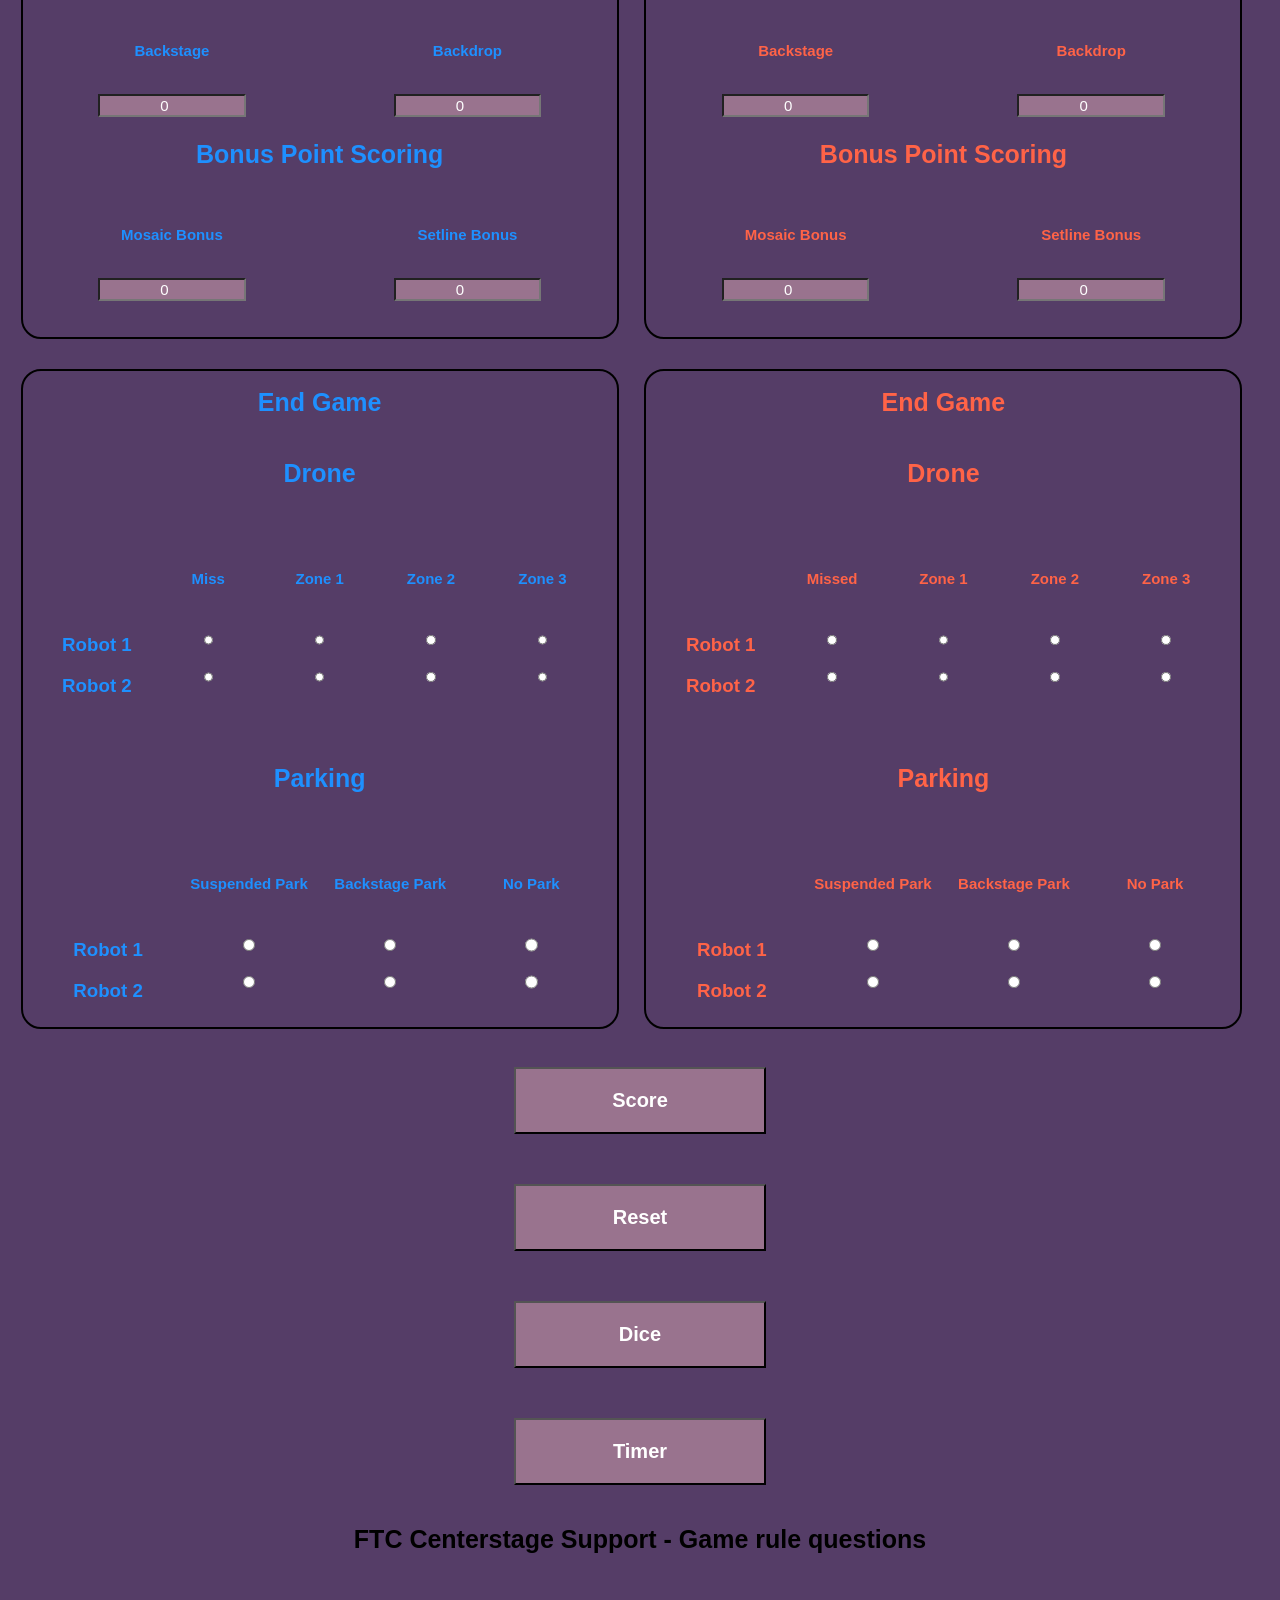
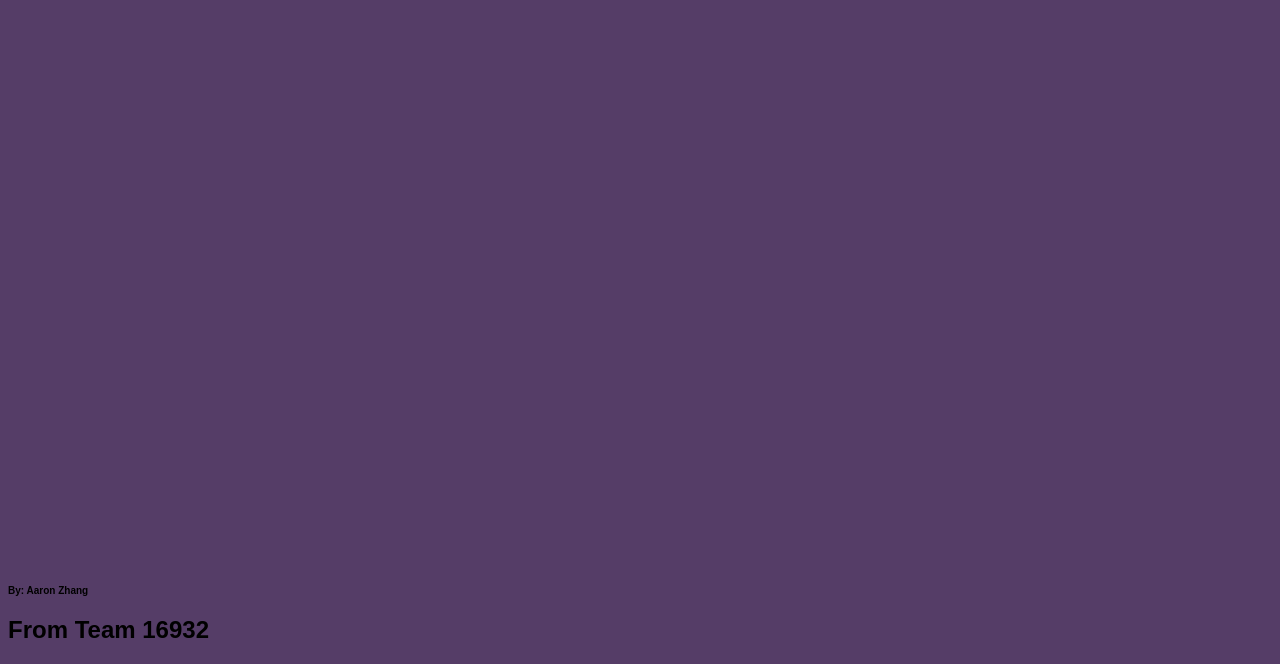
==== commit 0a5b337c: "Update index.html" ====
--- a/index.html
+++ b/index.html
@@ -525,9 +525,17 @@
             </b>
         </button>
         <audio id="audio" src="https://ummm.ummn.nu/api/v1/download?sig=lbIXRTSaIwSgDEWX8iUlmdxyCY6Dnk7EN2iv9ZeylOY88pTjRdYuzcBlbpdZ2jX7hyjFcPoYPl%2B1f5SnEjhudrOtxorZXGytoN8qLhyT%2BC5GV5Nnja9sLrAKQjxcv2AItV2Z6ParaeZx1Pgtcd%2BW7Wt06LJuGbjApyEEzGlMnyvyAK81BYhd90gf2lL40G%2Bz38V%2FC76KSHHKB3xfLHQ11gjzGq%2By2mBriWc5wLNQSpyT%2BneX90Hu6ohd%2FAGx2sgvoZF6kD1diJN0OFVzHk5wK6aMXkReYFj8GZD8I%2BKKpymSxgZNRDhlEDhF38NyzsOlPYF6LJaUj%2BCwWnwR2bm2lw%3D%3D&v=v=Q3RF5YT4QKo,Q3RF5YT4QKo&_=0.34438737559084864"></audio>
+            
+            
+    
+        
 <!--            <audio id = "audio" src = "https://www.youtube.com/watch?v=Q3RF5YT4QKo"></audio>-->
 <!--        <p id="display"></p>-->
         <p id = "safeTimerDisplay" style = "font-family: sans-serif; font-size: 40px;text-align: center;width: 20%;margin-left: 40%;color: white"></p>
+        
+        <!--        <p id="display"></p>-->
+        <h1>FTC Centerstage Support - Game rule questions</h1>
+        <iframe src="https://www.agenthost.ai/chat/robotics-support?embed=true" width="100%" height="600px" frameBorder="0" allowFullScreen></iframe>
         <h3 style = "font-size: 10px">By: Aaron Zhang</h3>
         <h2>From Team 16932</h2>
 <!--    #AUTHOR AARON ZHANG
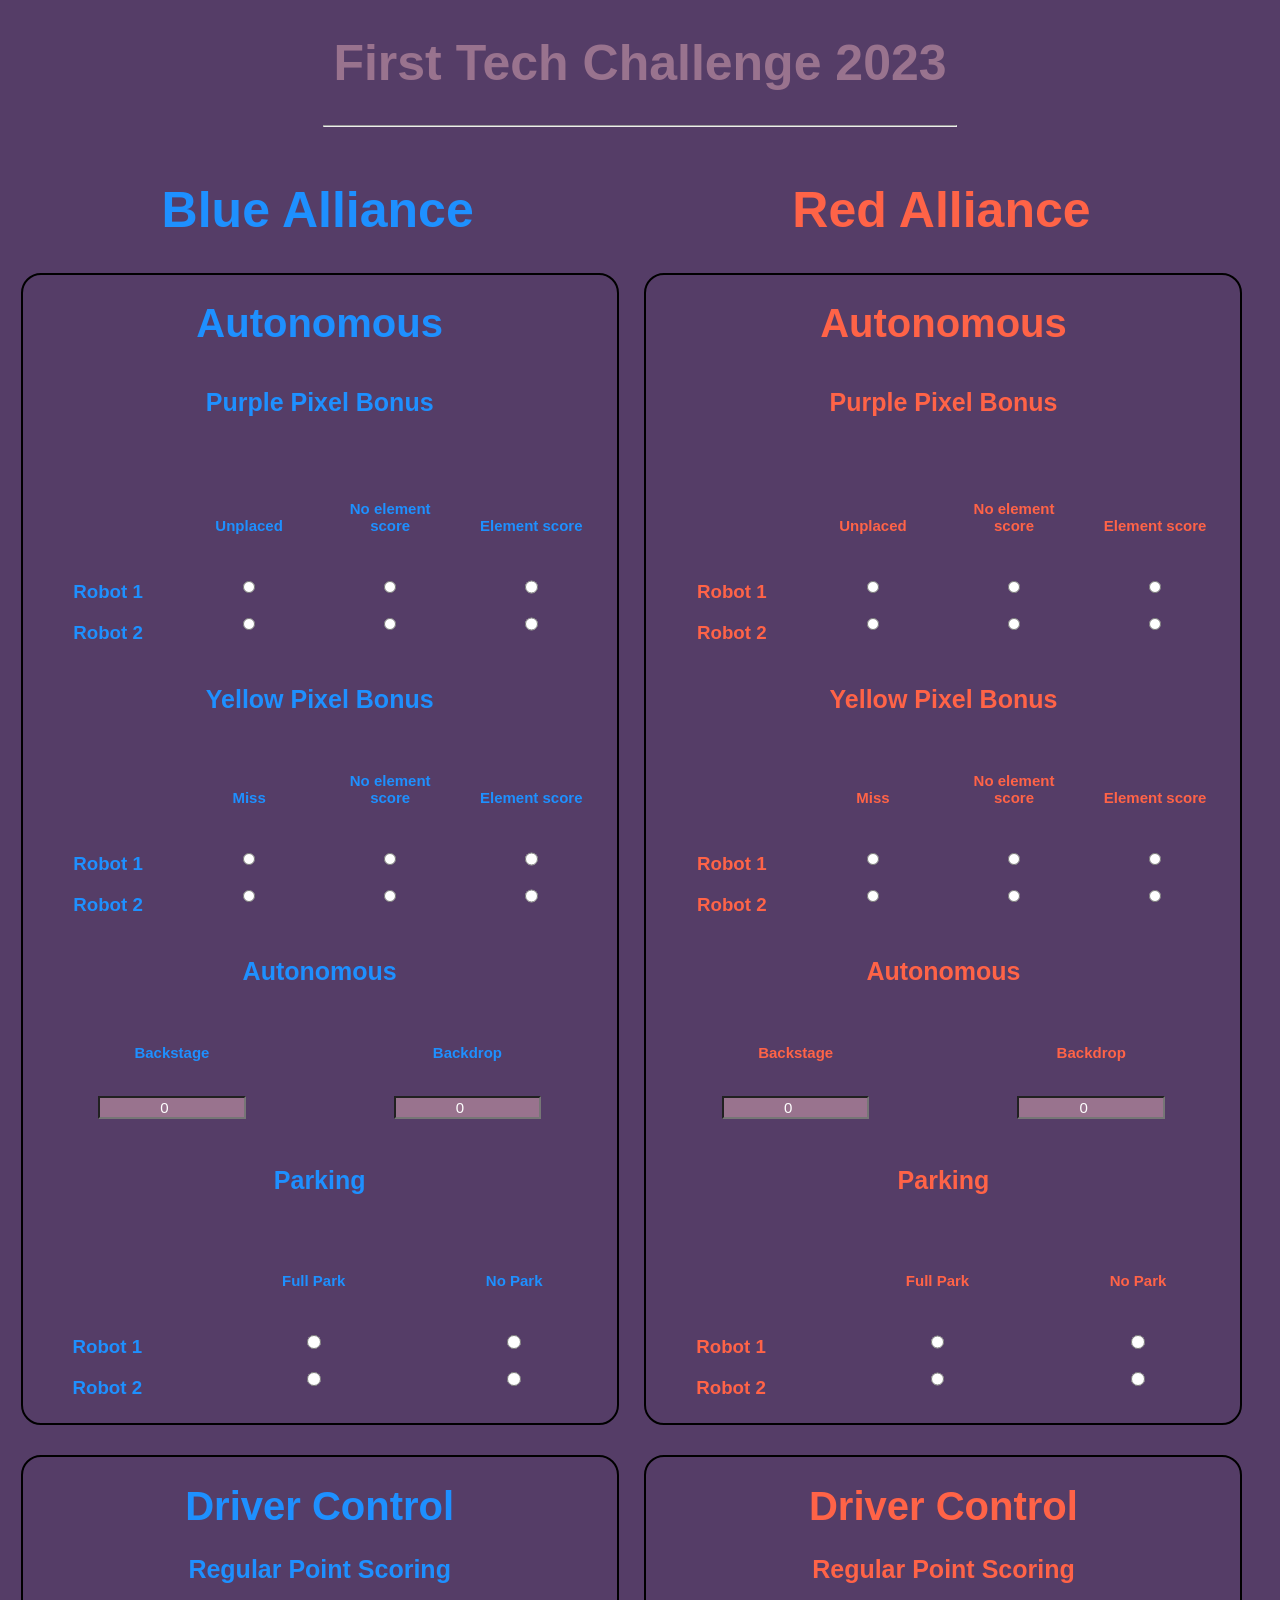
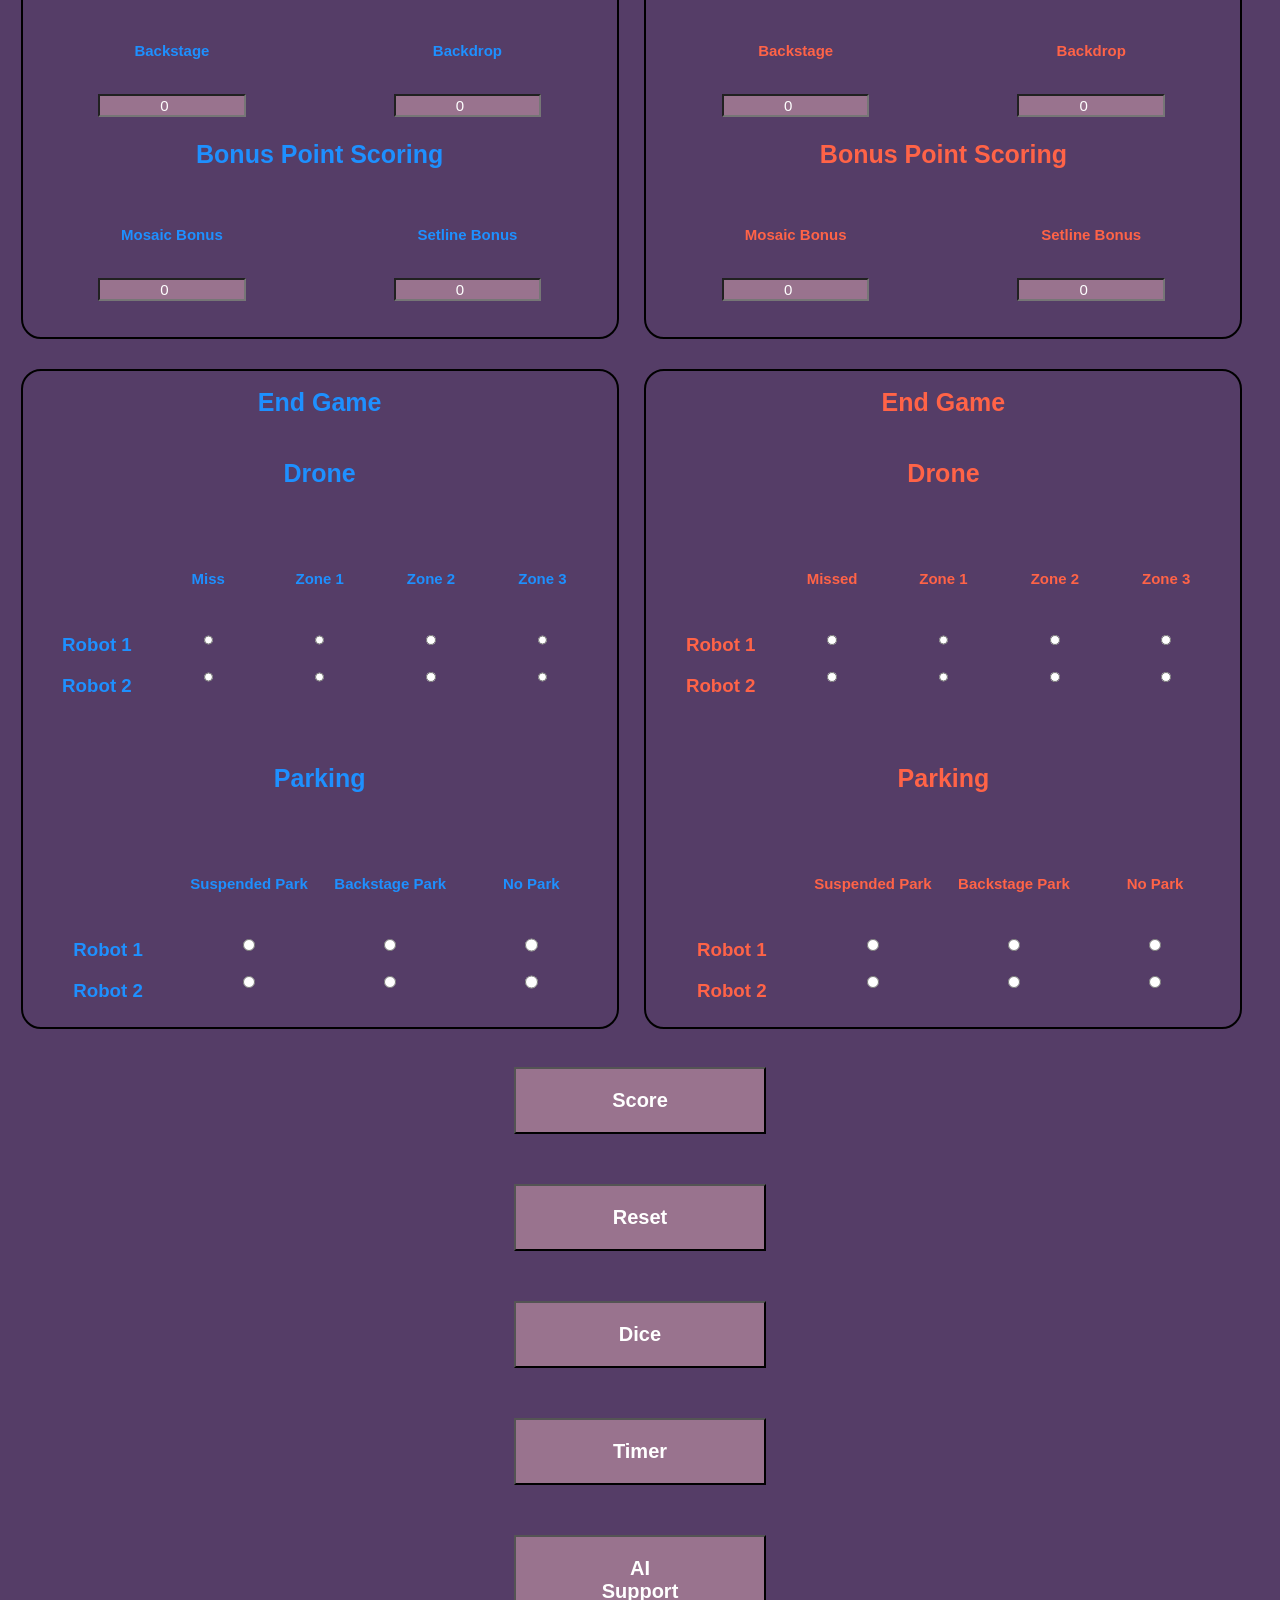
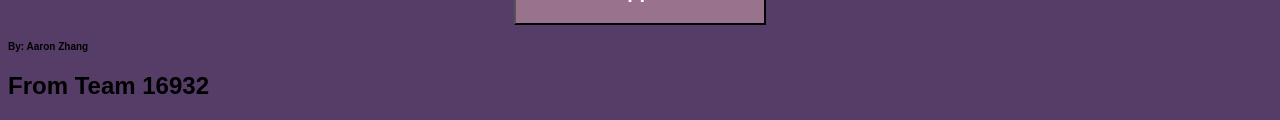
==== commit 0cba80f3: "Update index.html" ====
--- a/index.html
+++ b/index.html
@@ -17,18 +17,26 @@
         <link type="text/css" rel="stylesheet" href="style.css">
         <script type="text/javascript" src="script.js"></script>
     </head>
+    
+    
     <body style = "font-family: sans-serif; min-width: 750px; min-height: 550px; background-color: #553D67">
+
+        
+        
         <script>
           window.va = window.va || function () { (window.vaq = window.vaq || []).push(arguments); };
         </script>
         <script defer src="/_vercel/insights/script.js"></script>
         <h1 style = "font-size:  50px; color: #99738E">First Tech Challenge 2023</h1>
         <hr style = "width: 50%">
+        
         <div id="mainBody" class = "twobox" style = "color: dodgerblue;" >
             <h1 style = "font-size: 50px">Blue Alliance</h1>
             <div style = "border: 2px solid black; border-radius:20px;margin-bottom: 30px">
             <h1 style = "font-size: 40px">Autonomous</h1>
-<!--
+            
+<!--
+
             <h1>Purple Pixel Bonus</h1>
             <div class = "threebox-stuff">
                 <h6>Unplaced</h6>
@@ -533,9 +541,23 @@
 <!--        <p id="display"></p>-->
         <p id = "safeTimerDisplay" style = "font-family: sans-serif; font-size: 40px;text-align: center;width: 20%;margin-left: 40%;color: white"></p>
         
-        <!--        <p id="display"></p>-->
-        <h1>FTC Centerstage Support - Game rule questions</h1>
+        
+        <form >
+        <button type="button"  nonce="ABCD123">
+            <b>
+            <a href="sidepage.html"  style = "color: white;text-decoration: none; ">
+                AI Support
+               
+            </a>
+            </b>
+        </button>
+        </form>
+                <p id="display"></p>
+<!--
+        <h1 style = "font-size: 50px">FTC Centerstage Support - Game rule questions</h1>
         <iframe src="https://www.agenthost.ai/chat/robotics-support?embed=true" width="100%" height="600px" frameBorder="0" allowFullScreen></iframe>
+-->
+<!--        <iframe src="https://www.agenthost.ai/chat/robotics-support?embed=true" width="100%" height="600px" frameBorder="0" allowFullScreen></iframe>-->
         <h3 style = "font-size: 10px">By: Aaron Zhang</h3>
         <h2>From Team 16932</h2>
 <!--    #AUTHOR AARON ZHANG
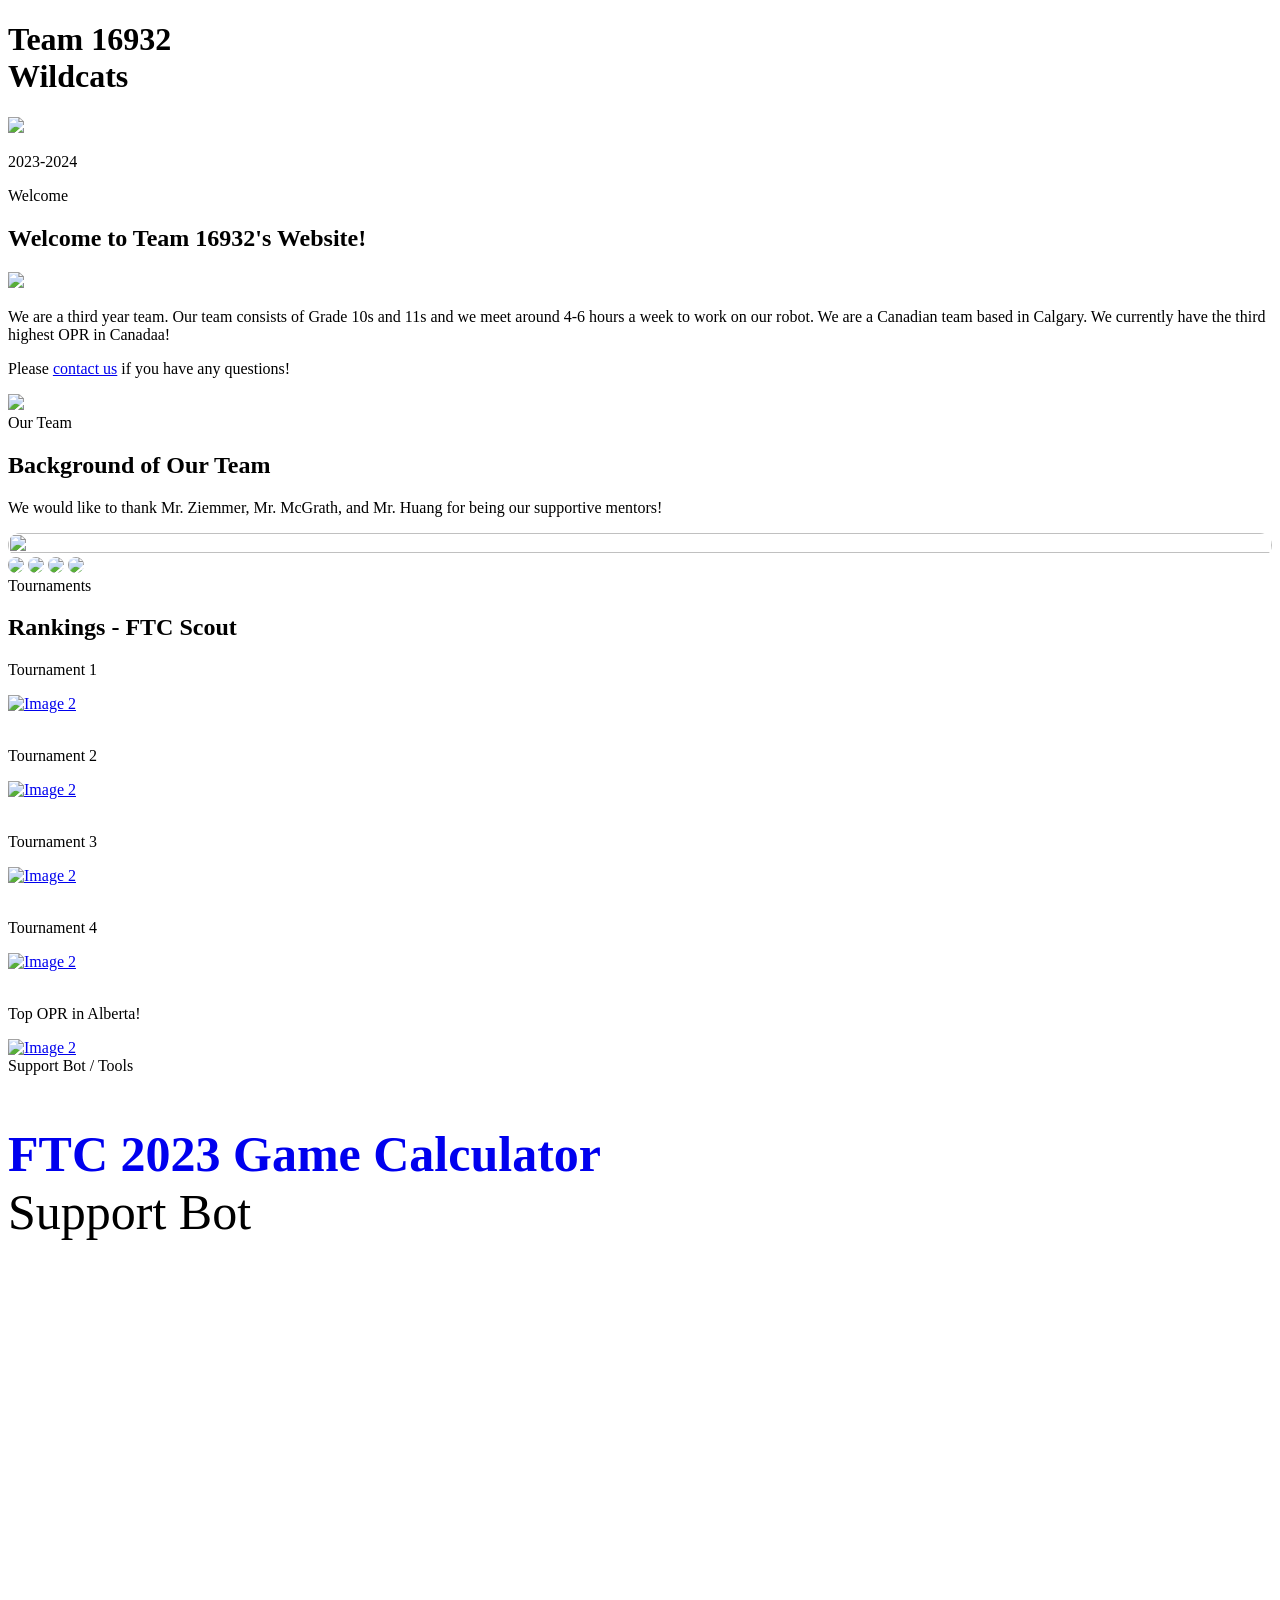
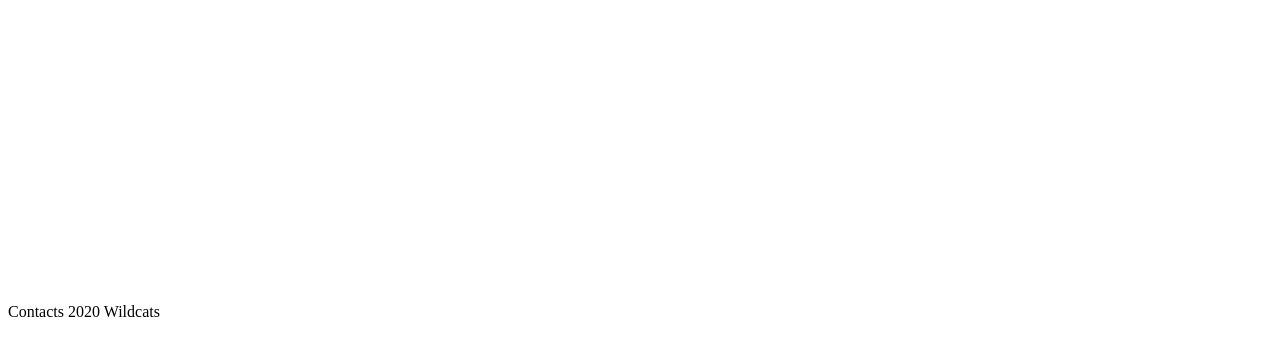
==== commit acafefef: "Update index.html" ====
--- a/index.html
+++ b/index.html
@@ -1,566 +1,405 @@
 <!DOCTYPE html>
-
-
 <html lang="en">
-    <head>
-        <!--AUTHOR AARON ZHANG --->
-        <title>FTC 23'</title>
-        <meta charset="utf-8">
-        <meta name="viewport" content="width-device-width, initial-scale=1.0">
-        <meta name="author" content="Aaron Zhang">
-        <meta name="description" content="Final Project">
-        <meta name="robots" content="noindex">
-        <meta name="geo.country" content="Canada">
-        <meta http-equiv="Content-Security-Policy" content="script-src 'self' 'unsafe-inline'">
-
-
-        <link type="text/css" rel="stylesheet" href="style.css">
-        <script type="text/javascript" src="script.js"></script>
-    </head>
+<head>
+    <meta charset="utf-8">
+    <meta name="viewport" content="width=device-width, initial-scale=1">
+
+    <title></title>
+<!--
+
+Template 2097 Pop
+
+https://www.tooplate.com/view/2097-pop
+
+-->
+    <!-- load CSS -->
+    <link rel="stylesheet" href="https://fonts.googleapis.com/css?family=Open+Sans:300">  <!-- Google web font "Open Sans" -->
+    <link rel="stylesheet" href="css/bootstrap.min.css">                                  <!-- https://getbootstrap.com/ -->
+    <link rel="stylesheet" href="fontawesome/css/fontawesome-all.min.css">                <!-- https://fontawesome.com/ -->
+    <link rel="stylesheet" type="text/css" href="slick/slick.css"/>                       <!-- http://kenwheeler.github.io/slick/ -->
+    <link rel="stylesheet" type="text/css" href="slick/slick-theme.css"/>
+    <link rel="stylesheet" href="css/tooplate-style.css">                               <!-- Templatemo style -->
+
+    <script>document.documentElement.className="js";var supportsCssVars=function(){var e,t=document.createElement("style");return t.innerHTML="root: { --tmp-var: bold; }",document.head.appendChild(t),e=!!(window.CSS&&window.CSS.supports&&window.CSS.supports("font-weight","var(--tmp-var)")),t.parentNode.removeChild(t),e};supportsCssVars()||alert("Please view this in a modern browser such as latest version of Chrome or Microsoft Edge.");</script>
     
-    
-    <body style = "font-family: sans-serif; min-width: 750px; min-height: 550px; background-color: #553D67">
-
-        
-        
-        <script>
+</head>
+
+<body style = "font-family: serif">
+    <script>
           window.va = window.va || function () { (window.vaq = window.vaq || []).push(arguments); };
         </script>
-        <script defer src="/_vercel/insights/script.js"></script>
-        <h1 style = "font-size:  50px; color: #99738E">First Tech Challenge 2023</h1>
-        <hr style = "width: 50%">
-        
-        <div id="mainBody" class = "twobox" style = "color: dodgerblue;" >
-            <h1 style = "font-size: 50px">Blue Alliance</h1>
-            <div style = "border: 2px solid black; border-radius:20px;margin-bottom: 30px">
-            <h1 style = "font-size: 40px">Autonomous</h1>
-            
-<!--
-
-            <h1>Purple Pixel Bonus</h1>
-            <div class = "threebox-stuff">
-                <h6>Unplaced</h6>
-                <input type="number" id="autoScore1" placeholder="" style = "width: 50%" value = 0> 
+    <div id="tm-bg"></div>
+    <div id="tm-wrap">
+        <div class="tm-main-content">
+            <div class="container tm-site-header-container">
+                <div class="row">
+                    <div class="col-sm-12 col-md-6 col-lg-6 col-md-col-xl-6 mb-md-0 mb-sm-4 mb-4 tm-site-header-col">
+                        <div class="tm-site-header">
+                            <h1 class="mb-4">
+ 
+                                    Team 16932               
+                                <br>
+                                Wildcats
+                   
+                            </h1>
+                            <img src="img/underline.png" class="img-fluid mb-4">
+                            <p>2023-2024</p>        
+                        </div>                        
+                    </div>
+                    <div class="col-sm-12 col-md-6 col-lg-6 col-xl-6">
+                        <div class="content">
+                            <div class="grid">
+                                <div class="grid__item" id="home-link">
+                                    <div class="product">
+                                        <div class="tm-nav-link">
+                                            <i class="fas fa-home fa-3x tm-nav-icon"></i>
+                                            <span class="tm-nav-text">Welcome</span>
+                                            <div class="product__bg"></div>        
+                                        </div>                                    
+                                        <div class="product__description">
+                                            <div class="row mb-3">
+                                                <div class="col-12">
+                                                    <h2 class="tm-page-title">Welcome to Team 16932's Website!</h2>        
+                                                </div>
+                                            </div>                                        
+                                            <div class="row">
+                                                <div class="col-sm-12 col-md-6 col-lg-6 col-xl-6">
+                                                    <img src="img/ftc.png" class="img-fluid mb-3">
+                                                    <p>We are a third year team. Our team consists of Grade 10s and 11s and we meet around 4-6 hours a week to work on our robot. We are a Canadian team based in Calgary. We currently have the third highest OPR in Canadaa!</p>
+                                                    <p></p>    
+                                                </div>
+                                                <div class="col-sm-12 col-md-6 col-lg-6 col-xl-6">
+                                                    <p></p>
+                                                    <p>Please <a rel="nofollow" href="mailto:aaronzhang128@gmail.com" target="_parent">contact us</a> if you have any questions!</p>
+                                                    <img src="img/Teaam.png" class="img-fluid"  >
+                                                </div>                                        
+                                            </div>
+                                            
+                                        </div>
+                                    </div>
+                                </div>
+
+                                <div class="grid__item" id="team-link">
+                                    <div class="product">
+                                        
+                                        <div class="tm-nav-link">
+                                            <i class="fas fa-users fa-3x tm-nav-icon"></i>
+                                            <span class="tm-nav-text">Our Team</span>
+                                            <div class="product__bg"></div>            
+                                        </div>                                     
+                                        <div class="product__description">
+                                            <div class="p-sm-4 p-2">
+                                                <div class="row mb-3">
+                                                    <div class="col-12">
+                                                        <h2 class="tm-page-title">Background of Our Team</h2>        
+                                                    </div>
+                                                </div>
+                                                 <p>
+                                            We would like to thank Mr. Ziemmer, Mr. McGrath, and Mr. Huang for being our supportive mentors!
+                                            
+                                            </p>
+                                                <div class="row tm-reverse-sm">
+                                                    <div class="col-sm-12 col-md-8 col-lg-8 col-xl-8">
+                                                        <img src = "img/Frt.png"  width = 100% height = 100% style = "border-radius: 20px">
+<!--                                                        <a href="#" class="btn tm-btn-gray">Read More</a>        -->
+                                                    </div>                                                
+                                                    <div class="col-sm-12 col-md-4 col-lg-4 col-xl-4 mb-lg-0 mb-sm-4 mb-4">
+                                                        <img src="img/another.png" class="img-fluid" style = "border-radius: 20px">
+                                                        <img src="img/another3.png" class="img-fluid" style = "border-radius: 20px">
+                                                        <img src="img/another4.png" class="img-fluid" style = "border-radius: 20px">
+                                                        <img src="img/another5.png" class="img-fluid" style = "border-radius: 20px">
+                                                    </div>
+                                                </div>
+                                            </div>
+                                            
+                                           
+                                        </div>
+                                        
+                                    </div>
+                                </div>
+
+                                <div class="grid__item">
+                                    <div class="product">
+                                        <div class="tm-nav-link">
+                                            <i class="fas fa-handshake fa-3x tm-nav-icon"></i>
+                                            <span class="tm-nav-text">Tournaments</span>
+                                            <div class="product__bg"></div>             
+                                        </div>                                                                 
+                                        <div class="product__description">
+                                            <div class="p-sm-4 p-2">
+                                                <div class="row mb-3">
+                                                    <div class="col-12">
+                                                        <h2 class="tm-page-title">Rankings - FTC Scout</h2>        
+                                                    </div>
+                                                </div>
+                                                <div class="row mb-3">
+                                                    <div class="col-12">
+                                                        <p></p>
+<!--                                                        <iframe src="https://docs.google.com/document/d/1oESEYwHkBcDsjNnGYxCRXnsBzJS0Rv1zdV6m_Fk3NEE/edit?usp=sharing" style="width:100%; height:px; border:0;"></iframe>-->
+
+                                                    </div>
+                                                </div>
+<!--
+                                                <div class="row">
+                                                    <div class="col-12">
+                                                        <div class="p-sm-4 p-2 tm-img-container">
+                                                            <div class="tm-img-slider" id="tmImgSlider">
+                                                              <a href="#" class="tm-slider-img-link bigger"><img src="img/ranking2.png" alt="Image 1" class="img-fluid tm-slider-img bigger"></a>
+                                                                
+                                                                
+                                                              <a href="#" class="tm-slider-img-link"><img src="img/ranking2.png" height = 200% alt="Image 2" class="img-fluid tm-slider-img" height = 1000px></a>
+                                                              <a href="#" class="tm-slider-img-link"><img src="img/gallery-img-03-tn.jpg" alt="Image 3" class="img-fluid tm-slider-img"></a>
+                                                              <a href="#" class="tm-slider-img-link"><img src="img/gallery-img-04-tn.jpg" alt="Image 4" class="img-fluid tm-slider-img"></a>
+                                                              <a href="#" class="tm-slider-img-link"><img src="img/gallery-img-05-tn.jpg" alt="Image 5" class="img-fluid tm-slider-img"></a>
+                                                              <a href="#" class="tm-slider-img-link"><img src="img/gallery-img-06-tn.jpg" alt="Image 6" class="img-fluid tm-slider-img"></a>
+                                                            </div>
+                                                        </div>  
+                                                    </div>
+                                                </div>
+--> 
+                                                <p>Tournament 1</p>
+                                                <a href="#" class="tm-slider-img-link"><img src="img/ranking2.png" height = 200% alt="Image 2" class="img-fluid tm-slider-img" height = 1000px></a>
+                                                <br>
+                                                <br>
+                                                 <p>Tournament 2</p>
+                                                <a href="#" class="tm-slider-img-link"><img src="img/ranking4.png" height = 200% alt="Image 2" class="img-fluid tm-slider-img" height = 1000px></a>
+                                                <br>
+                                                <br>
+                                                <p>Tournament 3</p>
+                                                <a href="#" class="tm-slider-img-link"><img src="img/ranking5.png" height = 200% alt="Image 2" class="img-fluid tm-slider-img" height = 1000px></a>
+                                                <br>
+                                                <br>
+                                                <p>Tournament 4</p>
+                                                <a href="#" class="tm-slider-img-link"><img src="img/ranking6.png" height = 200% alt="Image 2" class="img-fluid tm-slider-img" height = 1000px></a>
+                                                <br>
+                                                <br>
+                                                <p>Top OPR in Alberta!</p>
+                                                <a href="#" class="tm-slider-img-link"><img src="img/rank7.png" height = 200% alt="Image 2" class="img-fluid tm-slider-img" height = 1000px></a>
+                                            </div>
+                                        </div>       
+                                    </div>
+                                </div>
+                                
+                                
+                                
+                                
+                                
+                                
+                                
+                                
+                                
+                                
+                                
+                                
+                                
+                                
+                                
+                                
+                                
+                                
+                                
+                                <div class="grid__item">
+                                    <div class="product">
+                                        <div class="tm-nav-link">
+                                            <i class="fas fa-comments fa-3x tm-nav-icon"></i>
+                                            <span class="tm-nav-text">Support Bot / Tools</span>
+                                            <div class="product__bg"></div>             
+                                        </div>                                                              
+                                        <div class="product__description">
+                                            <div class="pt-sm-4 pb-sm-4 pl-sm-5 pr-sm-5 pt-2 pb-2 pl-3 pr-3">
+<!--
+                                                <div class="row mb-3">
+                                                    <div class="col-12">
+                                                        <h2 class="tm-page-title">Contact Us</h2>        
+                                                    </div>
+                                                </div>
+-->
+                                                <p style = "font-size: 50px">
+                                                   <b>
+                                                    <a href = "https://calculatorftc.vercel.app/" style = "text-decoration: none;" >
+                                                        FTC 2023 Game Calculator 
+                                                    </a>
+                                                    </b> 
+                                                    
+                                                
+<!--
+                                                    <b>
+                                                    <a href = "https://forms.gle/FxWSL6nrDvZBdVX78" style = "text-decoration: none; ">
+                                                        AI Assistant for centerstage FTC
+                                                    </a>
+                                                    </b> 
+
+                                                    
+-->
+                                                    <br>
+                                                    Support Bot
+                                                    <iframe src="https://www.agenthost.ai/chat/robotics-support?embed=true" width="100%" height="600px" frameBorder="0" allowFullScreen></iframe>
+                                                </p>
+<!--                                                <iframe src="https://docs.google.com/forms/d/e/1FAIpQLScrLRW1O5kNrF1-CrGWX_B5Htcufy4GZzOKExl5xA9CFnNxig/viewform?embedded=true" width="640" height="1158" frameborder="0" marginheight="0" marginwidth="0">Loading…</iframe>-->
+                                               
+                                                <div class="row mb-4">
+                                                    <div class="col-12">
+                                                        <p></p>
+                                                    </div>
+                                                </div>
+<!--
+                                                <div class="row">
+                                                    <div class="col-12">
+                                                        <form action="index.html" method="post" class="contact-form">
+                                                            <div class="row">
+                                                                <div class="form-group col-md-6 col-lg-6 col-xl-6">
+                                                                  <input type="text" id="contact_name" name="contact_name" class="form-control" placeholder="Name"  required/>
+                                                                </div>
+                                                                <div class="form-group col-md-6 col-lg-6 col-xl-6 tm-col-email">
+                                                                  <input type="email" id="contact_email" name="contact_email" class="form-control" placeholder="Email"  required/>
+                                                                </div>
+                                                            </div>                                                        
+                                                            <div class="form-group">
+                                                              <textarea id="contact_message" name="contact_message" class="form-control" rows="9" placeholder="Message" required></textarea>
+                                                            </div>
+                                                            <button type="submit" class="btn btn-primary tm-btn-submit">Submit</button>
+                                                            <iframe src="https://www.agenthost.ai/chat/wamunfaq?embed=true" width="100%" height="600px" frameBorder="0" allowFullScreen></iframe>
+                                                        </form>
+                                                    </div>
+                                                </div>
+-->
+                                            </div>                                            
+                                        </div>
+                                    </div>
+                                </div>
+                                
+<!--
+                                
+                                <div class="grid__item">
+                                    <div class="product">
+                                        <div class="tm-nav-link">
+                                            <i class="fas fa-handshake fa-3x tm-nav-icon"></i>
+                                            <span class="tm-nav-text">Background Guides</span>
+                                            <div class="product__bg"></div>             
+                                        </div>                                                                 
+                                        <div class="product__description">
+                                            <div class="p-sm-4 p-2">
+                                                <div class="row mb-3">
+                                                    <div class="col-12">
+                                                        <h2 class="tm-page-title">Background Guides</h2>        
+                                                    </div>
+                                                </div>
+                                                <div class="row mb-3">
+                                                    <div class="col-12">
+                                                        <p>Aliquam interdum, nisl sed faucibus tempor, massa velit laoreet ipsum, et faucibus sapien magna at enim. Suspendisse a dictum tortor, vel rhoncus libero. Integer at lacus velit. Nullam dapibus venenatis placerat.</p>
+                                                    </div>
+                                                </div>
+                                                <div class="row">
+                                                    <div class="col-12">
+                                                        <div class="p-sm-4 p-2 tm-img-container">
+                                                            <div class="tm-img-slider" id="tmImgSlider">
+                                                              <a href="#" class="tm-slider-img-link"><img src="img/gallery-img-01-tn.jpg" alt="Image 1" class="img-fluid tm-slider-img"></a>
+                                                              <a href="#" class="tm-slider-img-link"><img src="img/gallery-img-02-tn.jpg" alt="Image 2" class="img-fluid tm-slider-img"></a>
+                                                              <a href="#" class="tm-slider-img-link"><img src="img/gallery-img-03-tn.jpg" alt="Image 3" class="img-fluid tm-slider-img"></a>
+                                                              <a href="#" class="tm-slider-img-link"><img src="img/gallery-img-04-tn.jpg" alt="Image 4" class="img-fluid tm-slider-img"></a>
+                                                              <a href="#" class="tm-slider-img-link"><img src="img/gallery-img-05-tn.jpg" alt="Image 5" class="img-fluid tm-slider-img"></a>
+                                                              <a href="#" class="tm-slider-img-link"><img src="img/gallery-img-06-tn.jpg" alt="Image 6" class="img-fluid tm-slider-img"></a>
+                                                            </div>
+                                                        </div>  
+                                                    </div>
+                                                </div>
+                                            </div>
+                                        </div>       
+                                    </div>
+                                </div>
+
+                                <div class="grid__item">
+                                    <div class="product">
+                                        <div class="tm-nav-link">
+                                            <i class="fas fa-comments fa-3x tm-nav-icon"></i>
+                                            <span class="tm-nav-text">Support and FAQ</span>
+                                            <div class="product__bg"></div>             
+                                        </div>                                                              
+                                        <div class="product__description">
+                                            <div class="pt-sm-4 pb-sm-4 pl-sm-5 pr-sm-5 pt-2 pb-2 pl-3 pr-3">
+                                                <div class="row mb-3">
+                                                    <div class="col-12">
+                                                        <h2 class="tm-page-title">Contact Us</h2>        
+                                                    </div>
+                                                </div>
+                                                <div class="row mb-4">
+                                                    <div class="col-12">
+                                                        <p></p>
+                                                    </div>
+                                                </div>
+                                                <div class="row">
+                                                    <div class="col-12">
+                                                        <form action="index.html" method="post" class="contact-form">
+                                                            <div class="row">
+                                                                <div class="form-group col-md-6 col-lg-6 col-xl-6">
+                                                                  <input type="text" id="contact_name" name="contact_name" class="form-control" placeholder="Name"  required/>
+                                                                </div>
+                                                                <div class="form-group col-md-6 col-lg-6 col-xl-6 tm-col-email">
+                                                                  <input type="email" id="contact_email" name="contact_email" class="form-control" placeholder="Email"  required/>
+                                                                </div>
+                                                            </div>                                                        
+                                                            <div class="form-group">
+                                                              <textarea id="contact_message" name="contact_message" class="form-control" rows="9" placeholder="Message" required></textarea>
+                                                            </div>
+                                                            <button type="submit" class="btn btn-primary tm-btn-submit">Submit</button>
+                                                            <iframe src="https://www.agenthost.ai/chat/wamunfaq?embed=true" width="100%" height="600px" frameBorder="0" allowFullScreen></iframe>
+                                                        </form>
+                                                    </div>
+                                                </div>
+                                            </div>                                            
+                                        </div>
+                                    </div>
+                                </div>
+-->
+                                
+                                
+                                
+                            </div> 
+                        </div>                       
+                    </div>
+                </div>                
+            </div>
+            <footer>
+                <p class="small tm-copyright-text">Contacts  <span class="tm-current-year">2020</span> Wildcats 
                 
-            </div>
-             <div class = "threebox-stuff2">
-                <h6>No Team Prop</h6>
-                 <input type="number" id="autoScore2" placeholder="" style = "width: 50%" value = 0>
-            </div >
-             <div class = "threebox-stuff3">
-                <h6>Team Prop</h6>
-                 <input type="number" id="autoScore3" placeholder="" style = "width: 50%" value = 0>
-            </div>
-            <h1>Yellow Pixel Bonus</h1>
-            <div class = "threebox-stuff">
-                <h6>Unplaced</h6>
-                <input type="number" id="autoScore4" placeholder="" style = "width: 50%" value = 0>
-                
-            </div>
--->
-            
-            
-            <h5>Purple Pixel Bonus</h5>
-                <div class = "fourbox">
-                    <h3 >Robot 1</h3>
-                    <h3 >Robot 2</h3>
-                </div >
-                <div class = "fourbox">
-                    <h6 >Unplaced</h6>
-                    <input  type="radio" id = "autoScore100" name = "blue100" placeholder="" style = "width: 10%; margin-left: 45%">
-                     <input type="radio"  id = "autoScore101" name = "blue101" placeholder="" style = "width: 10%; margin-left: 45%">
-                </div>
-                <div class= "fourbox">
-                    <h6 >No element score</h6>
-                    <input  type="radio" id = "autoScore102" name = "blue100" placeholder="" style = "width: 10%; margin-left: 45%">
-                    <input type="radio"  id = "autoScore103" name = "blue101" placeholder="" style = "width: 10%; margin-left: 45%">
-                </div>
-                <div class= "fourbox">
-                    <h6 >Element score</h6>
-                    <input  type="radio" id = "autoScore104" name = "blue100" placeholder="" style = "width: 10%; margin-left: 45%">
-                    <input type="radio"  id = "autoScore105" name = "blue101" placeholder="" style = "width: 10%; margin-left: 45%">
-                </div>
-            
-            
-            
-            
-            
-             <h1>Yellow Pixel Bonus</h1>
-            
-<!--
-             <div class = "threebox-stuff2">
-                <h6>No Team Prop</h6>
-                 <input type="number" id="autoScore5" placeholder="" style = "width: 50%" value = 0>
-            </div >
-             <div class = "threebox-stuff3">
-                <h6>Team Prop</h6>
-                 <input type="number" id="autoScore6" placeholder="" style = "width: 50%" value = 0>
-            </div>
---> 
-            <div class = "fourbox">
-                    <h3 >Robot 1</h3>
-                    <h3 >Robot 2</h3>
-                </div >
-             <div class= "fourbox">
-                    <h6 >Miss</h6>
-                    <input  type="radio" id = "autoScore102" name = "blue102" placeholder="" style = "width: 10%; margin-left: 45%">
-                    <input type="radio"  id = "autoScore103" name = "blue103" placeholder="" style = "width: 10%; margin-left: 45%">
-                </div>
-             <div class= "fourbox">
-                    <h6 >No element score</h6>
-                    <input  type="radio" id = "autoScore102" name = "blue102" placeholder="" style = "width: 10%; margin-left: 45%">
-                    <input type="radio"  id = "autoScore103" name = "blue103" placeholder="" style = "width: 10%; margin-left: 45%">
-                </div>
-                <div class= "fourbox">
-                    <h6 >Element score</h6>
-                    <input  type="radio" id = "autoScore104" name = "blue102" placeholder="" style = "width: 10%; margin-left: 45%">
-                    <input type="radio"  id = "autoScore105" name = "blue103" placeholder="" style = "width: 10%; margin-left: 45%">
-                </div>
-            
-            <h1>Autonomous</h1>
-            <div class = "twobox">
-                <h6>Backstage</h6>
-                <input type="number" id="autoScore7" placeholder="" style = "width: 50%" value = 0>
-                
-            </div>
-             <div class = "twobox">
-                <h6>Backdrop</h6>
-                 <input type="number" id="autoScore8" placeholder="" style = "width: 50%" value = 0>
-            </div >
-
-            <div>
-                <h5>Parking</h5>
-                <div class = "threebox-stuff">
-                    <h3 >Robot 1</h3>
-                    <h3 >Robot 2</h3>
-                </div >
-                <div class = "threebox-stuff2">
-                    <h6 >Full Park</h6>
-                    <input  type="radio" id = "autoParkScore1" name = "blue1" placeholder="" style = "width: 10%; margin-left: 45%">
-                     <input type="radio"  id = "autoParkScore2" name = "blue2" placeholder="" style = "width: 10%; margin-left: 45%">
-                </div >
-                <div class= "threebox-stuff3">
-                    <h6 >No Park</h6>
-                    <input  type="radio" id = "autoParkScore5" name = "blue1" placeholder="" style = "width: 10%; margin-left: 45%">
-                    <input type="radio"  id = "autoParkScore6" name = "blue2" placeholder="" style = "width: 10%; margin-left: 45%">
-                </div>
-            </div>
-                
-                
-                
-            </div>
-            
-            <div style = "border: 2px solid black; border-radius:20px; margin-bottom: 30px; padding-bottom:30px">
-            
-            <h1 style = "font-size: 40px">Driver Control</h1>
-            
-            <h1>Regular Point Scoring</h1>
-            <div class = "twobox" >
-                <h6 >Backstage</h6>
-                <input type="number" id="driverScore1" placeholder="" style = "width: 50%" value = 0>
-            </div>
-             <div class = "twobox">
-                <h6>Backdrop</h6>
-                 <input type="number" id="driverScore2" placeholder=""  style = "width: 50%" value = 0>
-            </div>
-            
-             <h1>Bonus Point Scoring</h1>
-            <div class = "twobox" >
-                <h6 >Mosaic Bonus</h6>
-                <input type="number" id="driverScore3" placeholder="" style = "width: 50%" value = 0>
-            </div>
-             <div class = "twobox">
-                <h6>Setline Bonus</h6>
-                 <input type="number" id="driverScore4" placeholder=""  style = "width: 50%" value = 0>
-            </div>
-
-            </div>
-            
-            <div style = "border: 2px solid black; border-radius:20px;">
-            
-            <h1>End Game</h1>
-            
-<!--
-            <div class = "threebox-stuff"  style = "margin-left: 5%">
-                <h6>POINT OPTION 1</h6> 
-                <input type="number" id="endScore1" placeholder="" style = "width: 50%">
-            </div>
-             <div class = "threebox-stuff">
-                <h6>POINT OPTION 2</h6>
-                 <input type="number" id="endScore2" placeholder=""  style = "width: 50%">
-            </div>
-             <div class = "threebox-stuff">
-                <h6>POINT OPTION 3</h6>
-                 <input type="number" id="endScore3" placeholder=""  style = "width: 50%">
-            </div>
--->
-            
-            <div>
-                <h5>Drone</h5>
-                <div class = "fivebox">
-                    <h3 >Robot 1</h3>
-                    <h3 >Robot 2</h3>
-                </div >
-                <div class = "fivebox">
-                    <h6 >Miss</h6>
-                    <input  type="radio" id = "BendParkScore1" name = "blue3" placeholder="" style = "width: 10%; margin-left: 45%">
-                     <input type="radio"  id = "BendParkScore2" name = "blue4" placeholder="" style = "width: 10%; margin-left: 45%">
-                </div >
-                <div class = "fivebox">
-                    <h6 >Zone 1</h6>
-                    <input  type="radio" id = "BendParkScore3" name = "blue3" placeholder="" style = "width: 10%; margin-left: 45%">
-                     <input type="radio"  id = "BendParkScore4" name = "blue4" placeholder="" style = "width: 10%; margin-left: 45%">
-                </div >
-                <div class= "fivebox">
-                    <h6 >Zone 2</h6>
-                    <input  type="radio" id = "BendParkScore5" name = "blue3" placeholder="" style = "width: 10%; margin-left: 45%">
-                    <input type="radio"  id = "BendParkScore6" name = "blue4" placeholder="" style = "width: 10%; margin-left: 45%">
-                </div>
-                <div class= "fivebox">
-                    <h6 >Zone 3</h6>
-                    <input  type="radio" id = "BendParkScore7" name = "blue3" placeholder="" style = "width: 10%; margin-left: 45%">
-                    <input type="radio"  id = "BendParkScore8" name = "blue4" placeholder="" style = "width: 10%; margin-left: 45%">
-                </div>
-                
-            </div>
-                
-            <div>
-                <h5>Parking</h5>
-                <div class = "fourbox">
-                    <h3 >Robot 1</h3>
-                    <h3 >Robot 2</h3>
-                </div >
-                <div class = "fourbox">
-                    <h6 >Suspended Park</h6>
-                    <input  type="radio" id = "endParkScore3" name = "blue5" placeholder="" style = "width: 10%; margin-left: 45%">
-                     <input type="radio"  id = "endParkScore4" name = "blue6" placeholder="" style = "width: 10%; margin-left: 45%">
-                </div >
-                <div class= "fourbox">
-                    <h6 >Backstage Park</h6>
-                    <input  type="radio" id = "endParkScore5" name = "blue5" placeholder="" style = "width: 10%; margin-left: 45%">
-                    <input type="radio"  id = "endParkScore6" name = "blue6" placeholder="" style = "width: 10%; margin-left: 45%">
-                </div>
-                <div class= "fourbox">
-                    <h6 >No Park</h6>
-                    <input  type="radio" id = "endParkScore7" name = "blue5" placeholder="" style = "width: 10%; margin-left: 45%">
-                    <input type="radio"  id = "endParkScore8" name = "blue6" placeholder="" style = "width: 10%; margin-left: 45%">
-                </div>
-               
-            </div>
-                 
-        
-            
-            
-            </div>  
-            
-            <p id="resultBlue"></p>
-<!--        -->
-            
-
-        </div>
-        
-<!--        ---------------------------->
-        <!--        ---------------------------->
-        <!--        ---------------------------->
-        <!--        ---------------------------->
-        <!--        ---------------------------->
-        <!--        ---------------------------->
-        <!--        ---------------------------->
-<!--        <div class="vl"></div>-->
-        <div id="mainBody" class = "twobox" style = " color: tomato">
-            <h1 style = "font-size: 50px">Red Alliance</h1>
-            <div style = "border: 2px solid black; border-radius:20px;margin-bottom: 30px">
-            <h1 style = "font-size: 40px">Autonomous</h1>
-<!--
-            <h1>Purple Pixel Bonus</h1>
-            <div class = "threebox-stuff">
-                <h6>Unplaced</h6>
-                <input type="number" id="RautoScore1" placeholder="" style = "width: 50%" value = 0>
-                
-            </div>
-             <div class = "threebox-stuff2">
-                <h6>No Team Prop</h6>
-                 <input type="number" id="RautoScore2" placeholder="" style = "width: 50%" value = 0>
-            </div >
-             <div class = "threebox-stuff3">
-                <h6>Team Prop</h6>
-                 <input type="number" id="RautoScore3" placeholder="" style = "width: 50%" value = 0>
-            </div>
-            <h1>Yellow Pixel Bonus</h1>
-            <div class = "threebox-stuff">
-                <h6>Unplaced</h6>
-                <input type="number" id="RautoScore4" placeholder="" style = "width: 50%" value = 0>
-                
-            </div>
-             <div class = "threebox-stuff2">
-                <h6>No Team Prop</h6>
-                 <input type="number" id="RautoScore5" placeholder="" style = "width: 50%" value = 0>
-            </div >
-             <div class = "threebox-stuff3">
-                <h6>Team Prop</h6>
-                 <input type="number" id="RautoScore6" placeholder="" style = "width: 50%" value = 0>
-            </div>
--->
-            <h5>Purple Pixel Bonus</h5>
-                <div class = "fourbox">
-                    <h3 >Robot 1</h3>
-                    <h3 >Robot 2</h3>
-                </div >
-                <div class = "fourbox">
-                    <h6 >Unplaced</h6>
-                    <input  type="radio" id = "autoScore104" name = "blue104" placeholder="" style = "width: 10%; margin-left: 45%">
-                     <input type="radio"  id = "autoScore105" name = "blue105" placeholder="" style = "width: 10%; margin-left: 45%">
-                </div>
-                <div class= "fourbox">
-                    <h6 >No element score</h6>
-                    <input  type="radio" id = "autoScore104" name = "blue104" placeholder="" style = "width: 10%; margin-left: 45%">
-                    <input type="radio"  id = "autoScore105" name = "blue105" placeholder="" style = "width: 10%; margin-left: 45%">
-                </div>
-                <div class= "fourbox">
-                    <h6 >Element score</h6>
-                    <input  type="radio" id = "autoScore104" name = "blue104" placeholder="" style = "width: 10%; margin-left: 45%">
-                    <input type="radio"  id = "autoScore105" name = "blue105" placeholder="" style = "width: 10%; margin-left: 45%">
-                </div>
-            
-            
-            
-            
-            
-             <h1>Yellow Pixel Bonus</h1>
-            
-<!--
-             <div class = "threebox-stuff2">
-                <h6>No Team Prop</h6>
-                 <input type="number" id="autoScore5" placeholder="" style = "width: 50%" value = 0>
-            </div >
-             <div class = "threebox-stuff3">
-                <h6>Team Prop</h6>
-                 <input type="number" id="autoScore6" placeholder="" style = "width: 50%" value = 0>
-            </div>
---> 
-            <div class = "fourbox">
-                    <h3 >Robot 1</h3>
-                    <h3 >Robot 2</h3>
-                </div >
-             <div class= "fourbox">
-                    <h6 >Miss</h6>
-                    <input  type="radio" id = "autoScore106" name = "blue106" placeholder="" style = "width: 10%; margin-left: 45%">
-                    <input type="radio"  id = "autoScore107" name = "blue107" placeholder="" style = "width: 10%; margin-left: 45%">
-                </div>
-             <div class= "fourbox">
-                    <h6 >No element score</h6>
-                    <input  type="radio" id = "autoScore106" name = "blue106" placeholder="" style = "width: 10%; margin-left: 45%">
-                    <input type="radio"  id = "autoScore107" name = "blue107" placeholder="" style = "width: 10%; margin-left: 45%">
-                </div>
-                <div class= "fourbox">
-                    <h6 >Element score</h6>
-                    <input  type="radio" id = "autoScore106" name = "blue106" placeholder="" style = "width: 10%; margin-left: 45%">
-                    <input type="radio"  id = "autoScore107" name = "blue107" placeholder="" style = "width: 10%; margin-left: 45%">
-                </div>
-            <h1>Autonomous</h1>
-            <div class = "twobox">
-                <h6>Backstage</h6>
-                <input type="number" id="RautoScore7" placeholder="" style = "width: 50%" value = 0>
-                
-            </div>
-             <div class = "twobox">
-                <h6>Backdrop</h6>
-                 <input type="number" id="RautoScore8" placeholder="" style = "width: 50%" value = 0>
-            </div >
-
-            <div>
-                <h5>Parking</h5>
-                <div class = "threebox-stuff">
-                    <h3 >Robot 1</h3>
-                    <h3 >Robot 2</h3>
-                </div >
-                <div class = "threebox-stuff2">
-                    <h6 >Full Park</h6>
-                    <input  type="radio" id = "RRautoScore5" name = "red5" placeholder="" style = "width: 10%; margin-left: 45%">
-                     <input type="radio"  id = "RRautoScore6" name = "red6" placeholder="" style = "width: 10%; margin-left: 45%">
-                </div >
-                <div class= "threebox-stuff3">
-                    <h6 >No Park</h6>
-                    <input  type="radio" id = "RRautoScore9" name = "red5" placeholder="" style = "width: 10%; margin-left: 45%">
-                    <input type="radio"  id = "RRautoScore10" name = "red6" placeholder="" style = "width: 10%; margin-left: 45%">
-                </div>
-            </div>
-                
-                
-                
-            
-            
-            
-            </div>
-            <div style = "border: 2px solid black; border-radius:20px;margin-bottom: 30px; padding-bottom: 30px">
-            <h1 style = "font-size: 40px">Driver Control</h1>
-            
-            <h1>Regular Point Scoring</h1>
-            <div class = "twobox" >
-                <h6 >Backstage</h6>
-                <input type="number" id="RdriverScore1" placeholder="" style = "width: 50%" value = 0>
-            </div>
-             <div class = "twobox">
-                <h6>Backdrop</h6>
-                 <input type="number" id="RdriverScore2" placeholder=""  style = "width: 50%" value = 0>
-            </div>
-            
-             <h1>Bonus Point Scoring</h1>
-            <div class = "twobox" >
-                <h6 >Mosaic Bonus</h6>
-                <input type="number" id="RdriverScore3" placeholder="" style = "width: 50%" value = 0>
-            </div>
-             <div class = "twobox">
-                <h6>Setline Bonus</h6>
-                 <input type="number" id="RdriverScore4" placeholder=""  style = "width: 50%" value = 0>
-            </div>
-
-
-            
-            
-            </div>
-            <div style = "border: 2px solid black; border-radius:20px; ">
-            <h1>End Game</h1>
-            
-<!--
-            <div class = "threebox-stuff"  style = "margin-left: 5%">
-                <h6>POINT OPTION 1</h6> 
-                <input type="number" id="RendScore1" placeholder="" style = "width: 50%">
-            </div>
-             <div class = "threebox-stuff">
-                <h6>POINT OPTION 2</h6>
-                 <input type="number" id="RendScore2" placeholder=""  style = "width: 50%">
-            </div>
-             <div class = "threebox-stuff">
-                <h6>POINT OPTION 3</h6>
-                 <input type="number" id="RendScore3" placeholder=""  style = "width: 50%">
-            </div>
--->
-            <div>
-                <h5>Drone</h5>
-                <div class = "fivebox">
-                    <h3 >Robot 1</h3>
-                    <h3 >Robot 2</h3>
-                </div >
-                <div class = "fivebox">
-                    <h6 >Missed</h6>
-                    <input  type="radio" id = "RendScore7" name = "red7" placeholder="" style = "width: 10%; margin-left: 45%">
-                    <input type="radio"  id = "RendScore8" name = "red8" placeholder="" style = "width: 10%; margin-left: 45%">
-                </div >
-                <div class = "fivebox">
-                    <h6 >Zone 1</h6>
-                    <input  type="radio" id = "RendScore9" name = "red7" placeholder="" style = "width: 10%; margin-left: 45%">
-                    <input type="radio"  id = "RendScore10" name = "red8" placeholder="" style = "width: 10%; margin-left: 45%">
-                </div >
-                <div class= "fivebox">
-                    <h6 >Zone 2</h6>
-                    <input  type="radio" id = "RendScore11" name = "red7" placeholder="" style = "width: 10%; margin-left: 45%">
-                    <input type="radio"  id = "RendScore12" name = "red8" placeholder="" style = "width: 10%; margin-left: 45%">
-                </div>
-                <div class= "fivebox">
-                    <h6 >Zone 3</h6>
-                    <input  type="radio" id = "RendScore13" name = "red7" placeholder="" style = "width: 10%; margin-left: 45%">
-                    <input type="radio"  id = "RendScore14" name = "red8" placeholder="" style = "width: 10%; margin-left: 45%">
-                </div>
-            </div>
-            
-            <div>
-                <h5>Parking</h5>
-                <div class = "fourbox">
-                    <h3 >Robot 1</h3>
-                    <h3 >Robot 2</h3>
-                </div >
-                <div class = "fourbox">
-                    <h6 >Suspended Park</h6>
-                    <input  type="radio" id = "RendScore7" name = "red9" placeholder="" style = "width: 10%; margin-left: 45%">
-                    <input type="radio"  id = "RendScore8" name = "red10" placeholder="" style = "width: 10%; margin-left: 45%">
-                </div >
-                <div class= "fourbox">
-                    <h6 >Backstage Park</h6>
-                    <input  type="radio" id = "RendScore9" name = "red9" placeholder="" style = "width: 10%; margin-left: 45%">
-                    <input type="radio"  id = "RendScore10" name = "red10" placeholder="" style = "width: 10%; margin-left: 45%">
-                </div>
-                <div class= "fourbox">
-                    <h6 >No Park</h6>
-                    <input  type="radio" id = "RendScore11" name = "red9" placeholder="" style = "width: 10%; margin-left: 45%">
-                    <input type="radio"  id = "RendScore12" name = "red10" placeholder="" style = "width: 10%; margin-left: 45%">
-                </div>
-            </div>
-            <div>
-            </div>
-            </div>
-            
-            
-        
-            
-            
-            
-            
-            
-            
-            
-            
-
-            
-            
-            <p id="resultRed"></p>
-<!--
-            <button id="playAgain" type="button" onclick="playAgain()">Play Again</button>
-            <button id="quit" type="button" onclick="quit()">Quit Game</button>
--->
-        </div>
-        <button type="button" id ="score" onclick="score()" >
-            <b>
-                Score
-            </b>
-        </button>
-        <p style = " font-size: 40px"></p>
-        <button type="button" onclick="reload()" >
-            <b>
-                Reset
-            </b>
-        </button>
-        <p style = " font-size: 40px"></p>
-        <button type="button" id = "diceClick" onclick="dice()" nonce="ABCD123">
-            <b>
-                Dice
-            </b>
-        </button>
-        <p id = "diceDisplay" style = "font-family: sans-serif; font-size: 40px;text-align: center;width: 20%;margin-left: 40%;color: white" nonce="ABCD123"></p>
-        <button type="button" onclick="clock()" >
-            <b>
-                Timer
-            </b>
-        </button>
-        <audio id="audio" src="https://ummm.ummn.nu/api/v1/download?sig=lbIXRTSaIwSgDEWX8iUlmdxyCY6Dnk7EN2iv9ZeylOY88pTjRdYuzcBlbpdZ2jX7hyjFcPoYPl%2B1f5SnEjhudrOtxorZXGytoN8qLhyT%2BC5GV5Nnja9sLrAKQjxcv2AItV2Z6ParaeZx1Pgtcd%2BW7Wt06LJuGbjApyEEzGlMnyvyAK81BYhd90gf2lL40G%2Bz38V%2FC76KSHHKB3xfLHQ11gjzGq%2By2mBriWc5wLNQSpyT%2BneX90Hu6ohd%2FAGx2sgvoZF6kD1diJN0OFVzHk5wK6aMXkReYFj8GZD8I%2BKKpymSxgZNRDhlEDhF38NyzsOlPYF6LJaUj%2BCwWnwR2bm2lw%3D%3D&v=v=Q3RF5YT4QKo,Q3RF5YT4QKo&_=0.34438737559084864"></audio>
-            
-            
-    
-        
-<!--            <audio id = "audio" src = "https://www.youtube.com/watch?v=Q3RF5YT4QKo"></audio>-->
-<!--        <p id="display"></p>-->
-        <p id = "safeTimerDisplay" style = "font-family: sans-serif; font-size: 40px;text-align: center;width: 20%;margin-left: 40%;color: white"></p>
-        
-        
-        <form >
-        <button type="button"  nonce="ABCD123">
-            <b>
-            <a href="sidepage.html"  style = "color: white;text-decoration: none; ">
-                AI Support
-               
-            </a>
-            </b>
-        </button>
-        </form>
-                <p id="display"></p>
-<!--
-        <h1 style = "font-size: 50px">FTC Centerstage Support - Game rule questions</h1>
-        <iframe src="https://www.agenthost.ai/chat/robotics-support?embed=true" width="100%" height="600px" frameBorder="0" allowFullScreen></iframe>
--->
-<!--        <iframe src="https://www.agenthost.ai/chat/robotics-support?embed=true" width="100%" height="600px" frameBorder="0" allowFullScreen></iframe>-->
-        <h3 style = "font-size: 10px">By: Aaron Zhang</h3>
-        <h2>From Team 16932</h2>
-<!--    #AUTHOR AARON ZHANG
-        
-    </body>
+<!--                Design: <a rel="nofollow" href="https://www.tooplate.com" class="tm-text-highlight">Tooplate</a></p>-->
+            </footer>
+        </div> <!-- .tm-main-content -->  
+    </div>
+    <!-- load JS -->
+    <script src="js/jquery-3.2.1.slim.min.js"></script>         <!-- https://jquery.com/ -->    
+    <script src="slick/slick.min.js"></script>                  <!-- http://kenwheeler.github.io/slick/ -->  
+    <script src="js/anime.min.js"></script>                     <!-- http://animejs.com/ -->
+    <script src="js/main.js"></script>  
+    <script>      
+
+        function setupFooter() {
+            var pageHeight = $('.tm-site-header-container').height() + $('footer').height() + 100;
+
+            var main = $('.tm-main-content');
+
+            if($(window).height() < pageHeight) {
+                main.addClass('tm-footer-relative');
+            }
+            else {
+                main.removeClass('tm-footer-relative');   
+            }
+        }
+
+        /* DOM is ready
+        ------------------------------------------------*/
+        $(function(){
+
+            setupFooter();
+
+            $(window).resize(function(){
+                setupFooter();
+            });
+
+            $('.tm-current-year').text(new Date().getFullYear());  // Update year in copyright           
+        });
+
+    </script>             
+
+</body>
 </html>
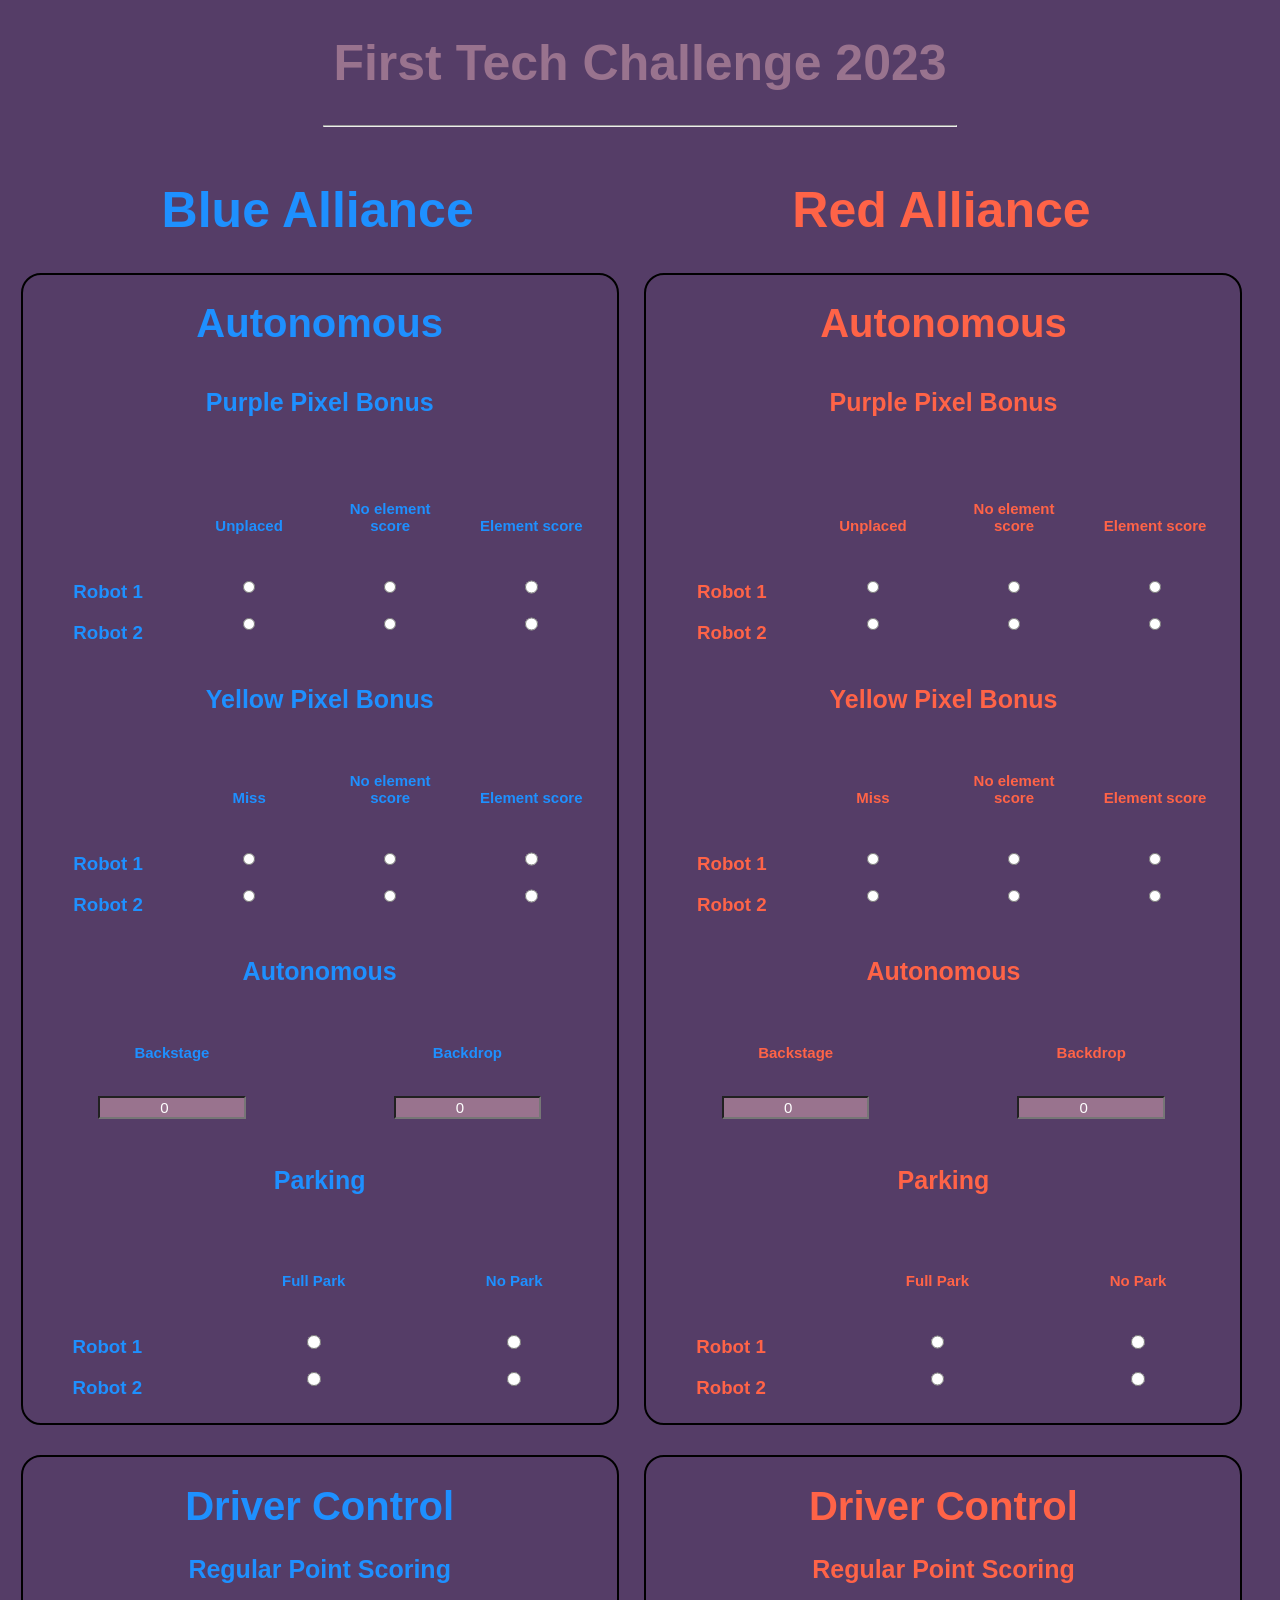
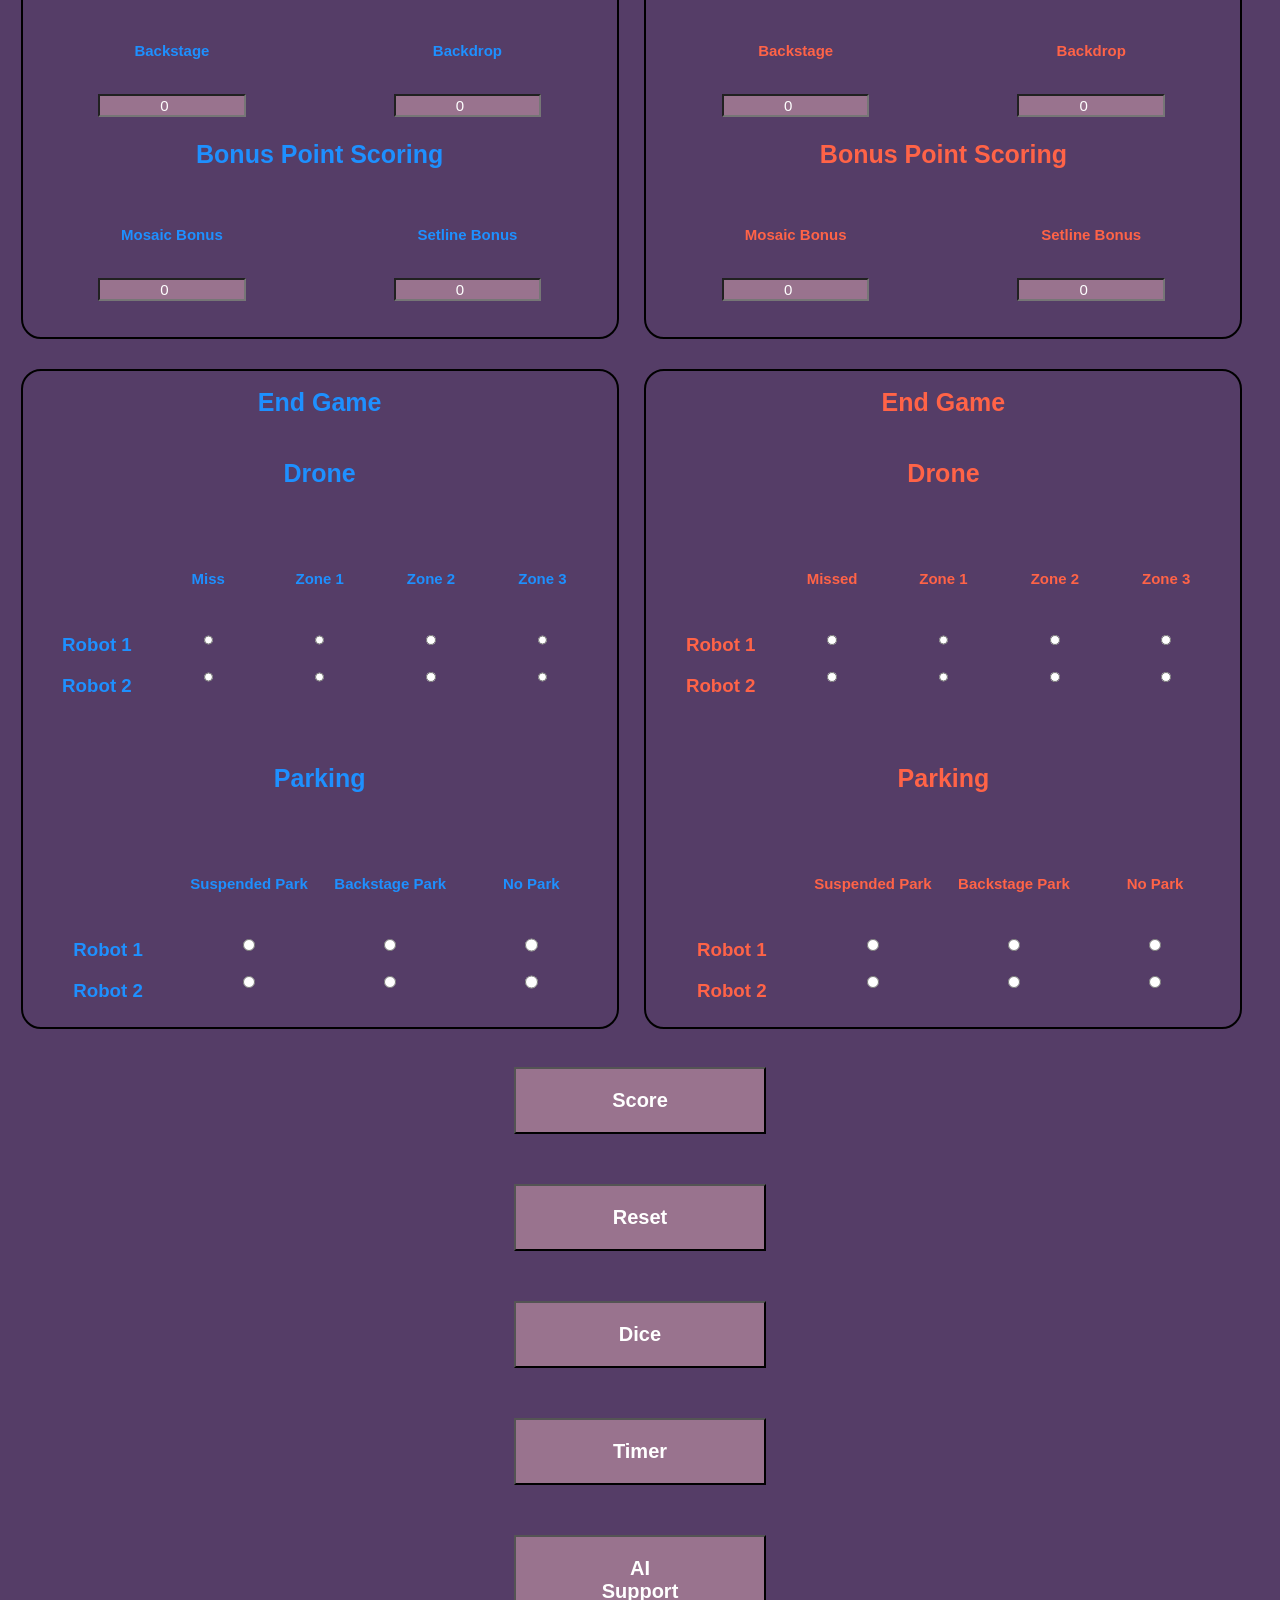
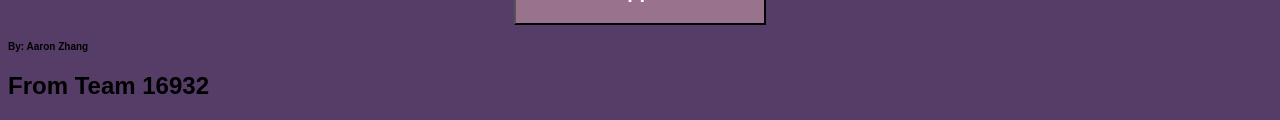
==== commit 047ee73c: "Update index.html" ====
--- a/index.html
+++ b/index.html
@@ -1,405 +1,566 @@
 <!DOCTYPE html>
+
+
 <html lang="en">
-<head>
-    <meta charset="utf-8">
-    <meta name="viewport" content="width=device-width, initial-scale=1">
-
-    <title></title>
-<!--
-
-Template 2097 Pop
-
-https://www.tooplate.com/view/2097-pop
-
--->
-    <!-- load CSS -->
-    <link rel="stylesheet" href="https://fonts.googleapis.com/css?family=Open+Sans:300">  <!-- Google web font "Open Sans" -->
-    <link rel="stylesheet" href="css/bootstrap.min.css">                                  <!-- https://getbootstrap.com/ -->
-    <link rel="stylesheet" href="fontawesome/css/fontawesome-all.min.css">                <!-- https://fontawesome.com/ -->
-    <link rel="stylesheet" type="text/css" href="slick/slick.css"/>                       <!-- http://kenwheeler.github.io/slick/ -->
-    <link rel="stylesheet" type="text/css" href="slick/slick-theme.css"/>
-    <link rel="stylesheet" href="css/tooplate-style.css">                               <!-- Templatemo style -->
-
-    <script>document.documentElement.className="js";var supportsCssVars=function(){var e,t=document.createElement("style");return t.innerHTML="root: { --tmp-var: bold; }",document.head.appendChild(t),e=!!(window.CSS&&window.CSS.supports&&window.CSS.supports("font-weight","var(--tmp-var)")),t.parentNode.removeChild(t),e};supportsCssVars()||alert("Please view this in a modern browser such as latest version of Chrome or Microsoft Edge.");</script>
+    <head>
+        <!--AUTHOR AARON ZHANG --->
+        <title>FTC 23'</title>
+        <meta charset="utf-8">
+        <meta name="viewport" content="width-device-width, initial-scale=1.0">
+        <meta name="author" content="Aaron Zhang">
+        <meta name="description" content="Final Project">
+        <meta name="robots" content="noindex">
+        <meta name="geo.country" content="Canada">
+        <meta http-equiv="Content-Security-Policy" content="script-src 'self' 'unsafe-inline'">
+
+
+        <link type="text/css" rel="stylesheet" href="style.css">
+        <script type="text/javascript" src="script.js"></script>
+    </head>
     
-</head>
-
-<body style = "font-family: serif">
-    <script>
+    
+    <body style = "font-family: sans-serif; min-width: 750px; min-height: 550px; background-color: #553D67">
+
+        
+        
+        <script>
           window.va = window.va || function () { (window.vaq = window.vaq || []).push(arguments); };
         </script>
-    <div id="tm-bg"></div>
-    <div id="tm-wrap">
-        <div class="tm-main-content">
-            <div class="container tm-site-header-container">
-                <div class="row">
-                    <div class="col-sm-12 col-md-6 col-lg-6 col-md-col-xl-6 mb-md-0 mb-sm-4 mb-4 tm-site-header-col">
-                        <div class="tm-site-header">
-                            <h1 class="mb-4">
- 
-                                    Team 16932               
-                                <br>
-                                Wildcats
-                   
-                            </h1>
-                            <img src="img/underline.png" class="img-fluid mb-4">
-                            <p>2023-2024</p>        
-                        </div>                        
-                    </div>
-                    <div class="col-sm-12 col-md-6 col-lg-6 col-xl-6">
-                        <div class="content">
-                            <div class="grid">
-                                <div class="grid__item" id="home-link">
-                                    <div class="product">
-                                        <div class="tm-nav-link">
-                                            <i class="fas fa-home fa-3x tm-nav-icon"></i>
-                                            <span class="tm-nav-text">Welcome</span>
-                                            <div class="product__bg"></div>        
-                                        </div>                                    
-                                        <div class="product__description">
-                                            <div class="row mb-3">
-                                                <div class="col-12">
-                                                    <h2 class="tm-page-title">Welcome to Team 16932's Website!</h2>        
-                                                </div>
-                                            </div>                                        
-                                            <div class="row">
-                                                <div class="col-sm-12 col-md-6 col-lg-6 col-xl-6">
-                                                    <img src="img/ftc.png" class="img-fluid mb-3">
-                                                    <p>We are a third year team. Our team consists of Grade 10s and 11s and we meet around 4-6 hours a week to work on our robot. We are a Canadian team based in Calgary. We currently have the third highest OPR in Canadaa!</p>
-                                                    <p></p>    
-                                                </div>
-                                                <div class="col-sm-12 col-md-6 col-lg-6 col-xl-6">
-                                                    <p></p>
-                                                    <p>Please <a rel="nofollow" href="mailto:aaronzhang128@gmail.com" target="_parent">contact us</a> if you have any questions!</p>
-                                                    <img src="img/Teaam.png" class="img-fluid"  >
-                                                </div>                                        
-                                            </div>
-                                            
-                                        </div>
-                                    </div>
-                                </div>
-
-                                <div class="grid__item" id="team-link">
-                                    <div class="product">
-                                        
-                                        <div class="tm-nav-link">
-                                            <i class="fas fa-users fa-3x tm-nav-icon"></i>
-                                            <span class="tm-nav-text">Our Team</span>
-                                            <div class="product__bg"></div>            
-                                        </div>                                     
-                                        <div class="product__description">
-                                            <div class="p-sm-4 p-2">
-                                                <div class="row mb-3">
-                                                    <div class="col-12">
-                                                        <h2 class="tm-page-title">Background of Our Team</h2>        
-                                                    </div>
-                                                </div>
-                                                 <p>
-                                            We would like to thank Mr. Ziemmer, Mr. McGrath, and Mr. Huang for being our supportive mentors!
-                                            
-                                            </p>
-                                                <div class="row tm-reverse-sm">
-                                                    <div class="col-sm-12 col-md-8 col-lg-8 col-xl-8">
-                                                        <img src = "img/Frt.png"  width = 100% height = 100% style = "border-radius: 20px">
-<!--                                                        <a href="#" class="btn tm-btn-gray">Read More</a>        -->
-                                                    </div>                                                
-                                                    <div class="col-sm-12 col-md-4 col-lg-4 col-xl-4 mb-lg-0 mb-sm-4 mb-4">
-                                                        <img src="img/another.png" class="img-fluid" style = "border-radius: 20px">
-                                                        <img src="img/another3.png" class="img-fluid" style = "border-radius: 20px">
-                                                        <img src="img/another4.png" class="img-fluid" style = "border-radius: 20px">
-                                                        <img src="img/another5.png" class="img-fluid" style = "border-radius: 20px">
-                                                    </div>
-                                                </div>
-                                            </div>
-                                            
-                                           
-                                        </div>
-                                        
-                                    </div>
-                                </div>
-
-                                <div class="grid__item">
-                                    <div class="product">
-                                        <div class="tm-nav-link">
-                                            <i class="fas fa-handshake fa-3x tm-nav-icon"></i>
-                                            <span class="tm-nav-text">Tournaments</span>
-                                            <div class="product__bg"></div>             
-                                        </div>                                                                 
-                                        <div class="product__description">
-                                            <div class="p-sm-4 p-2">
-                                                <div class="row mb-3">
-                                                    <div class="col-12">
-                                                        <h2 class="tm-page-title">Rankings - FTC Scout</h2>        
-                                                    </div>
-                                                </div>
-                                                <div class="row mb-3">
-                                                    <div class="col-12">
-                                                        <p></p>
-<!--                                                        <iframe src="https://docs.google.com/document/d/1oESEYwHkBcDsjNnGYxCRXnsBzJS0Rv1zdV6m_Fk3NEE/edit?usp=sharing" style="width:100%; height:px; border:0;"></iframe>-->
-
-                                                    </div>
-                                                </div>
-<!--
-                                                <div class="row">
-                                                    <div class="col-12">
-                                                        <div class="p-sm-4 p-2 tm-img-container">
-                                                            <div class="tm-img-slider" id="tmImgSlider">
-                                                              <a href="#" class="tm-slider-img-link bigger"><img src="img/ranking2.png" alt="Image 1" class="img-fluid tm-slider-img bigger"></a>
-                                                                
-                                                                
-                                                              <a href="#" class="tm-slider-img-link"><img src="img/ranking2.png" height = 200% alt="Image 2" class="img-fluid tm-slider-img" height = 1000px></a>
-                                                              <a href="#" class="tm-slider-img-link"><img src="img/gallery-img-03-tn.jpg" alt="Image 3" class="img-fluid tm-slider-img"></a>
-                                                              <a href="#" class="tm-slider-img-link"><img src="img/gallery-img-04-tn.jpg" alt="Image 4" class="img-fluid tm-slider-img"></a>
-                                                              <a href="#" class="tm-slider-img-link"><img src="img/gallery-img-05-tn.jpg" alt="Image 5" class="img-fluid tm-slider-img"></a>
-                                                              <a href="#" class="tm-slider-img-link"><img src="img/gallery-img-06-tn.jpg" alt="Image 6" class="img-fluid tm-slider-img"></a>
-                                                            </div>
-                                                        </div>  
-                                                    </div>
-                                                </div>
+        <script defer src="/_vercel/insights/script.js"></script>
+        <h1 style = "font-size:  50px; color: #99738E">First Tech Challenge 2023</h1>
+        <hr style = "width: 50%">
+        
+        <div id="mainBody" class = "twobox" style = "color: dodgerblue;" >
+            <h1 style = "font-size: 50px">Blue Alliance</h1>
+            <div style = "border: 2px solid black; border-radius:20px;margin-bottom: 30px">
+            <h1 style = "font-size: 40px">Autonomous</h1>
+            
+<!--
+
+            <h1>Purple Pixel Bonus</h1>
+            <div class = "threebox-stuff">
+                <h6>Unplaced</h6>
+                <input type="number" id="autoScore1" placeholder="" style = "width: 50%" value = 0> 
+                
+            </div>
+             <div class = "threebox-stuff2">
+                <h6>No Team Prop</h6>
+                 <input type="number" id="autoScore2" placeholder="" style = "width: 50%" value = 0>
+            </div >
+             <div class = "threebox-stuff3">
+                <h6>Team Prop</h6>
+                 <input type="number" id="autoScore3" placeholder="" style = "width: 50%" value = 0>
+            </div>
+            <h1>Yellow Pixel Bonus</h1>
+            <div class = "threebox-stuff">
+                <h6>Unplaced</h6>
+                <input type="number" id="autoScore4" placeholder="" style = "width: 50%" value = 0>
+                
+            </div>
+-->
+            
+            
+            <h5>Purple Pixel Bonus</h5>
+                <div class = "fourbox">
+                    <h3 >Robot 1</h3>
+                    <h3 >Robot 2</h3>
+                </div >
+                <div class = "fourbox">
+                    <h6 >Unplaced</h6>
+                    <input  type="radio" id = "autoScore100" name = "blue100" placeholder="" style = "width: 10%; margin-left: 45%">
+                     <input type="radio"  id = "autoScore101" name = "blue101" placeholder="" style = "width: 10%; margin-left: 45%">
+                </div>
+                <div class= "fourbox">
+                    <h6 >No element score</h6>
+                    <input  type="radio" id = "autoScore102" name = "blue100" placeholder="" style = "width: 10%; margin-left: 45%">
+                    <input type="radio"  id = "autoScore103" name = "blue101" placeholder="" style = "width: 10%; margin-left: 45%">
+                </div>
+                <div class= "fourbox">
+                    <h6 >Element score</h6>
+                    <input  type="radio" id = "autoScore104" name = "blue100" placeholder="" style = "width: 10%; margin-left: 45%">
+                    <input type="radio"  id = "autoScore105" name = "blue101" placeholder="" style = "width: 10%; margin-left: 45%">
+                </div>
+            
+            
+            
+            
+            
+             <h1>Yellow Pixel Bonus</h1>
+            
+<!--
+             <div class = "threebox-stuff2">
+                <h6>No Team Prop</h6>
+                 <input type="number" id="autoScore5" placeholder="" style = "width: 50%" value = 0>
+            </div >
+             <div class = "threebox-stuff3">
+                <h6>Team Prop</h6>
+                 <input type="number" id="autoScore6" placeholder="" style = "width: 50%" value = 0>
+            </div>
 --> 
-                                                <p>Tournament 1</p>
-                                                <a href="#" class="tm-slider-img-link"><img src="img/ranking2.png" height = 200% alt="Image 2" class="img-fluid tm-slider-img" height = 1000px></a>
-                                                <br>
-                                                <br>
-                                                 <p>Tournament 2</p>
-                                                <a href="#" class="tm-slider-img-link"><img src="img/ranking4.png" height = 200% alt="Image 2" class="img-fluid tm-slider-img" height = 1000px></a>
-                                                <br>
-                                                <br>
-                                                <p>Tournament 3</p>
-                                                <a href="#" class="tm-slider-img-link"><img src="img/ranking5.png" height = 200% alt="Image 2" class="img-fluid tm-slider-img" height = 1000px></a>
-                                                <br>
-                                                <br>
-                                                <p>Tournament 4</p>
-                                                <a href="#" class="tm-slider-img-link"><img src="img/ranking6.png" height = 200% alt="Image 2" class="img-fluid tm-slider-img" height = 1000px></a>
-                                                <br>
-                                                <br>
-                                                <p>Top OPR in Alberta!</p>
-                                                <a href="#" class="tm-slider-img-link"><img src="img/rank7.png" height = 200% alt="Image 2" class="img-fluid tm-slider-img" height = 1000px></a>
-                                            </div>
-                                        </div>       
-                                    </div>
-                                </div>
-                                
-                                
-                                
-                                
-                                
-                                
-                                
-                                
-                                
-                                
-                                
-                                
-                                
-                                
-                                
-                                
-                                
-                                
-                                
-                                <div class="grid__item">
-                                    <div class="product">
-                                        <div class="tm-nav-link">
-                                            <i class="fas fa-comments fa-3x tm-nav-icon"></i>
-                                            <span class="tm-nav-text">Support Bot / Tools</span>
-                                            <div class="product__bg"></div>             
-                                        </div>                                                              
-                                        <div class="product__description">
-                                            <div class="pt-sm-4 pb-sm-4 pl-sm-5 pr-sm-5 pt-2 pb-2 pl-3 pr-3">
-<!--
-                                                <div class="row mb-3">
-                                                    <div class="col-12">
-                                                        <h2 class="tm-page-title">Contact Us</h2>        
-                                                    </div>
-                                                </div>
+            <div class = "fourbox">
+                    <h3 >Robot 1</h3>
+                    <h3 >Robot 2</h3>
+                </div >
+             <div class= "fourbox">
+                    <h6 >Miss</h6>
+                    <input  type="radio" id = "autoScore102" name = "blue102" placeholder="" style = "width: 10%; margin-left: 45%">
+                    <input type="radio"  id = "autoScore103" name = "blue103" placeholder="" style = "width: 10%; margin-left: 45%">
+                </div>
+             <div class= "fourbox">
+                    <h6 >No element score</h6>
+                    <input  type="radio" id = "autoScore102" name = "blue102" placeholder="" style = "width: 10%; margin-left: 45%">
+                    <input type="radio"  id = "autoScore103" name = "blue103" placeholder="" style = "width: 10%; margin-left: 45%">
+                </div>
+                <div class= "fourbox">
+                    <h6 >Element score</h6>
+                    <input  type="radio" id = "autoScore104" name = "blue102" placeholder="" style = "width: 10%; margin-left: 45%">
+                    <input type="radio"  id = "autoScore105" name = "blue103" placeholder="" style = "width: 10%; margin-left: 45%">
+                </div>
+            
+            <h1>Autonomous</h1>
+            <div class = "twobox">
+                <h6>Backstage</h6>
+                <input type="number" id="autoScore7" placeholder="" style = "width: 50%" value = 0>
+                
+            </div>
+             <div class = "twobox">
+                <h6>Backdrop</h6>
+                 <input type="number" id="autoScore8" placeholder="" style = "width: 50%" value = 0>
+            </div >
+
+            <div>
+                <h5>Parking</h5>
+                <div class = "threebox-stuff">
+                    <h3 >Robot 1</h3>
+                    <h3 >Robot 2</h3>
+                </div >
+                <div class = "threebox-stuff2">
+                    <h6 >Full Park</h6>
+                    <input  type="radio" id = "autoParkScore1" name = "blue1" placeholder="" style = "width: 10%; margin-left: 45%">
+                     <input type="radio"  id = "autoParkScore2" name = "blue2" placeholder="" style = "width: 10%; margin-left: 45%">
+                </div >
+                <div class= "threebox-stuff3">
+                    <h6 >No Park</h6>
+                    <input  type="radio" id = "autoParkScore5" name = "blue1" placeholder="" style = "width: 10%; margin-left: 45%">
+                    <input type="radio"  id = "autoParkScore6" name = "blue2" placeholder="" style = "width: 10%; margin-left: 45%">
+                </div>
+            </div>
+                
+                
+                
+            </div>
+            
+            <div style = "border: 2px solid black; border-radius:20px; margin-bottom: 30px; padding-bottom:30px">
+            
+            <h1 style = "font-size: 40px">Driver Control</h1>
+            
+            <h1>Regular Point Scoring</h1>
+            <div class = "twobox" >
+                <h6 >Backstage</h6>
+                <input type="number" id="driverScore1" placeholder="" style = "width: 50%" value = 0>
+            </div>
+             <div class = "twobox">
+                <h6>Backdrop</h6>
+                 <input type="number" id="driverScore2" placeholder=""  style = "width: 50%" value = 0>
+            </div>
+            
+             <h1>Bonus Point Scoring</h1>
+            <div class = "twobox" >
+                <h6 >Mosaic Bonus</h6>
+                <input type="number" id="driverScore3" placeholder="" style = "width: 50%" value = 0>
+            </div>
+             <div class = "twobox">
+                <h6>Setline Bonus</h6>
+                 <input type="number" id="driverScore4" placeholder=""  style = "width: 50%" value = 0>
+            </div>
+
+            </div>
+            
+            <div style = "border: 2px solid black; border-radius:20px;">
+            
+            <h1>End Game</h1>
+            
+<!--
+            <div class = "threebox-stuff"  style = "margin-left: 5%">
+                <h6>POINT OPTION 1</h6> 
+                <input type="number" id="endScore1" placeholder="" style = "width: 50%">
+            </div>
+             <div class = "threebox-stuff">
+                <h6>POINT OPTION 2</h6>
+                 <input type="number" id="endScore2" placeholder=""  style = "width: 50%">
+            </div>
+             <div class = "threebox-stuff">
+                <h6>POINT OPTION 3</h6>
+                 <input type="number" id="endScore3" placeholder=""  style = "width: 50%">
+            </div>
 -->
-                                                <p style = "font-size: 50px">
-                                                   <b>
-                                                    <a href = "https://calculatorftc.vercel.app/" style = "text-decoration: none;" >
-                                                        FTC 2023 Game Calculator 
-                                                    </a>
-                                                    </b> 
-                                                    
-                                                
-<!--
-                                                    <b>
-                                                    <a href = "https://forms.gle/FxWSL6nrDvZBdVX78" style = "text-decoration: none; ">
-                                                        AI Assistant for centerstage FTC
-                                                    </a>
-                                                    </b> 
-
-                                                    
+            
+            <div>
+                <h5>Drone</h5>
+                <div class = "fivebox">
+                    <h3 >Robot 1</h3>
+                    <h3 >Robot 2</h3>
+                </div >
+                <div class = "fivebox">
+                    <h6 >Miss</h6>
+                    <input  type="radio" id = "BendParkScore1" name = "blue3" placeholder="" style = "width: 10%; margin-left: 45%">
+                     <input type="radio"  id = "BendParkScore2" name = "blue4" placeholder="" style = "width: 10%; margin-left: 45%">
+                </div >
+                <div class = "fivebox">
+                    <h6 >Zone 1</h6>
+                    <input  type="radio" id = "BendParkScore3" name = "blue3" placeholder="" style = "width: 10%; margin-left: 45%">
+                     <input type="radio"  id = "BendParkScore4" name = "blue4" placeholder="" style = "width: 10%; margin-left: 45%">
+                </div >
+                <div class= "fivebox">
+                    <h6 >Zone 2</h6>
+                    <input  type="radio" id = "BendParkScore5" name = "blue3" placeholder="" style = "width: 10%; margin-left: 45%">
+                    <input type="radio"  id = "BendParkScore6" name = "blue4" placeholder="" style = "width: 10%; margin-left: 45%">
+                </div>
+                <div class= "fivebox">
+                    <h6 >Zone 3</h6>
+                    <input  type="radio" id = "BendParkScore7" name = "blue3" placeholder="" style = "width: 10%; margin-left: 45%">
+                    <input type="radio"  id = "BendParkScore8" name = "blue4" placeholder="" style = "width: 10%; margin-left: 45%">
+                </div>
+                
+            </div>
+                
+            <div>
+                <h5>Parking</h5>
+                <div class = "fourbox">
+                    <h3 >Robot 1</h3>
+                    <h3 >Robot 2</h3>
+                </div >
+                <div class = "fourbox">
+                    <h6 >Suspended Park</h6>
+                    <input  type="radio" id = "endParkScore3" name = "blue5" placeholder="" style = "width: 10%; margin-left: 45%">
+                     <input type="radio"  id = "endParkScore4" name = "blue6" placeholder="" style = "width: 10%; margin-left: 45%">
+                </div >
+                <div class= "fourbox">
+                    <h6 >Backstage Park</h6>
+                    <input  type="radio" id = "endParkScore5" name = "blue5" placeholder="" style = "width: 10%; margin-left: 45%">
+                    <input type="radio"  id = "endParkScore6" name = "blue6" placeholder="" style = "width: 10%; margin-left: 45%">
+                </div>
+                <div class= "fourbox">
+                    <h6 >No Park</h6>
+                    <input  type="radio" id = "endParkScore7" name = "blue5" placeholder="" style = "width: 10%; margin-left: 45%">
+                    <input type="radio"  id = "endParkScore8" name = "blue6" placeholder="" style = "width: 10%; margin-left: 45%">
+                </div>
+               
+            </div>
+                 
+        
+            
+            
+            </div>  
+            
+            <p id="resultBlue"></p>
+<!--        -->
+            
+
+        </div>
+        
+<!--        ---------------------------->
+        <!--        ---------------------------->
+        <!--        ---------------------------->
+        <!--        ---------------------------->
+        <!--        ---------------------------->
+        <!--        ---------------------------->
+        <!--        ---------------------------->
+<!--        <div class="vl"></div>-->
+        <div id="mainBody" class = "twobox" style = " color: tomato">
+            <h1 style = "font-size: 50px">Red Alliance</h1>
+            <div style = "border: 2px solid black; border-radius:20px;margin-bottom: 30px">
+            <h1 style = "font-size: 40px">Autonomous</h1>
+<!--
+            <h1>Purple Pixel Bonus</h1>
+            <div class = "threebox-stuff">
+                <h6>Unplaced</h6>
+                <input type="number" id="RautoScore1" placeholder="" style = "width: 50%" value = 0>
+                
+            </div>
+             <div class = "threebox-stuff2">
+                <h6>No Team Prop</h6>
+                 <input type="number" id="RautoScore2" placeholder="" style = "width: 50%" value = 0>
+            </div >
+             <div class = "threebox-stuff3">
+                <h6>Team Prop</h6>
+                 <input type="number" id="RautoScore3" placeholder="" style = "width: 50%" value = 0>
+            </div>
+            <h1>Yellow Pixel Bonus</h1>
+            <div class = "threebox-stuff">
+                <h6>Unplaced</h6>
+                <input type="number" id="RautoScore4" placeholder="" style = "width: 50%" value = 0>
+                
+            </div>
+             <div class = "threebox-stuff2">
+                <h6>No Team Prop</h6>
+                 <input type="number" id="RautoScore5" placeholder="" style = "width: 50%" value = 0>
+            </div >
+             <div class = "threebox-stuff3">
+                <h6>Team Prop</h6>
+                 <input type="number" id="RautoScore6" placeholder="" style = "width: 50%" value = 0>
+            </div>
 -->
-                                                    <br>
-                                                    Support Bot
-                                                    <iframe src="https://www.agenthost.ai/chat/robotics-support?embed=true" width="100%" height="600px" frameBorder="0" allowFullScreen></iframe>
-                                                </p>
-<!--                                                <iframe src="https://docs.google.com/forms/d/e/1FAIpQLScrLRW1O5kNrF1-CrGWX_B5Htcufy4GZzOKExl5xA9CFnNxig/viewform?embedded=true" width="640" height="1158" frameborder="0" marginheight="0" marginwidth="0">Loading…</iframe>-->
-                                               
-                                                <div class="row mb-4">
-                                                    <div class="col-12">
-                                                        <p></p>
-                                                    </div>
-                                                </div>
-<!--
-                                                <div class="row">
-                                                    <div class="col-12">
-                                                        <form action="index.html" method="post" class="contact-form">
-                                                            <div class="row">
-                                                                <div class="form-group col-md-6 col-lg-6 col-xl-6">
-                                                                  <input type="text" id="contact_name" name="contact_name" class="form-control" placeholder="Name"  required/>
-                                                                </div>
-                                                                <div class="form-group col-md-6 col-lg-6 col-xl-6 tm-col-email">
-                                                                  <input type="email" id="contact_email" name="contact_email" class="form-control" placeholder="Email"  required/>
-                                                                </div>
-                                                            </div>                                                        
-                                                            <div class="form-group">
-                                                              <textarea id="contact_message" name="contact_message" class="form-control" rows="9" placeholder="Message" required></textarea>
-                                                            </div>
-                                                            <button type="submit" class="btn btn-primary tm-btn-submit">Submit</button>
-                                                            <iframe src="https://www.agenthost.ai/chat/wamunfaq?embed=true" width="100%" height="600px" frameBorder="0" allowFullScreen></iframe>
-                                                        </form>
-                                                    </div>
-                                                </div>
+            <h5>Purple Pixel Bonus</h5>
+                <div class = "fourbox">
+                    <h3 >Robot 1</h3>
+                    <h3 >Robot 2</h3>
+                </div >
+                <div class = "fourbox">
+                    <h6 >Unplaced</h6>
+                    <input  type="radio" id = "autoScore104" name = "blue104" placeholder="" style = "width: 10%; margin-left: 45%">
+                     <input type="radio"  id = "autoScore105" name = "blue105" placeholder="" style = "width: 10%; margin-left: 45%">
+                </div>
+                <div class= "fourbox">
+                    <h6 >No element score</h6>
+                    <input  type="radio" id = "autoScore104" name = "blue104" placeholder="" style = "width: 10%; margin-left: 45%">
+                    <input type="radio"  id = "autoScore105" name = "blue105" placeholder="" style = "width: 10%; margin-left: 45%">
+                </div>
+                <div class= "fourbox">
+                    <h6 >Element score</h6>
+                    <input  type="radio" id = "autoScore104" name = "blue104" placeholder="" style = "width: 10%; margin-left: 45%">
+                    <input type="radio"  id = "autoScore105" name = "blue105" placeholder="" style = "width: 10%; margin-left: 45%">
+                </div>
+            
+            
+            
+            
+            
+             <h1>Yellow Pixel Bonus</h1>
+            
+<!--
+             <div class = "threebox-stuff2">
+                <h6>No Team Prop</h6>
+                 <input type="number" id="autoScore5" placeholder="" style = "width: 50%" value = 0>
+            </div >
+             <div class = "threebox-stuff3">
+                <h6>Team Prop</h6>
+                 <input type="number" id="autoScore6" placeholder="" style = "width: 50%" value = 0>
+            </div>
+--> 
+            <div class = "fourbox">
+                    <h3 >Robot 1</h3>
+                    <h3 >Robot 2</h3>
+                </div >
+             <div class= "fourbox">
+                    <h6 >Miss</h6>
+                    <input  type="radio" id = "autoScore106" name = "blue106" placeholder="" style = "width: 10%; margin-left: 45%">
+                    <input type="radio"  id = "autoScore107" name = "blue107" placeholder="" style = "width: 10%; margin-left: 45%">
+                </div>
+             <div class= "fourbox">
+                    <h6 >No element score</h6>
+                    <input  type="radio" id = "autoScore106" name = "blue106" placeholder="" style = "width: 10%; margin-left: 45%">
+                    <input type="radio"  id = "autoScore107" name = "blue107" placeholder="" style = "width: 10%; margin-left: 45%">
+                </div>
+                <div class= "fourbox">
+                    <h6 >Element score</h6>
+                    <input  type="radio" id = "autoScore106" name = "blue106" placeholder="" style = "width: 10%; margin-left: 45%">
+                    <input type="radio"  id = "autoScore107" name = "blue107" placeholder="" style = "width: 10%; margin-left: 45%">
+                </div>
+            <h1>Autonomous</h1>
+            <div class = "twobox">
+                <h6>Backstage</h6>
+                <input type="number" id="RautoScore7" placeholder="" style = "width: 50%" value = 0>
+                
+            </div>
+             <div class = "twobox">
+                <h6>Backdrop</h6>
+                 <input type="number" id="RautoScore8" placeholder="" style = "width: 50%" value = 0>
+            </div >
+
+            <div>
+                <h5>Parking</h5>
+                <div class = "threebox-stuff">
+                    <h3 >Robot 1</h3>
+                    <h3 >Robot 2</h3>
+                </div >
+                <div class = "threebox-stuff2">
+                    <h6 >Full Park</h6>
+                    <input  type="radio" id = "RRautoScore5" name = "red5" placeholder="" style = "width: 10%; margin-left: 45%">
+                     <input type="radio"  id = "RRautoScore6" name = "red6" placeholder="" style = "width: 10%; margin-left: 45%">
+                </div >
+                <div class= "threebox-stuff3">
+                    <h6 >No Park</h6>
+                    <input  type="radio" id = "RRautoScore9" name = "red5" placeholder="" style = "width: 10%; margin-left: 45%">
+                    <input type="radio"  id = "RRautoScore10" name = "red6" placeholder="" style = "width: 10%; margin-left: 45%">
+                </div>
+            </div>
+                
+                
+                
+            
+            
+            
+            </div>
+            <div style = "border: 2px solid black; border-radius:20px;margin-bottom: 30px; padding-bottom: 30px">
+            <h1 style = "font-size: 40px">Driver Control</h1>
+            
+            <h1>Regular Point Scoring</h1>
+            <div class = "twobox" >
+                <h6 >Backstage</h6>
+                <input type="number" id="RdriverScore1" placeholder="" style = "width: 50%" value = 0>
+            </div>
+             <div class = "twobox">
+                <h6>Backdrop</h6>
+                 <input type="number" id="RdriverScore2" placeholder=""  style = "width: 50%" value = 0>
+            </div>
+            
+             <h1>Bonus Point Scoring</h1>
+            <div class = "twobox" >
+                <h6 >Mosaic Bonus</h6>
+                <input type="number" id="RdriverScore3" placeholder="" style = "width: 50%" value = 0>
+            </div>
+             <div class = "twobox">
+                <h6>Setline Bonus</h6>
+                 <input type="number" id="RdriverScore4" placeholder=""  style = "width: 50%" value = 0>
+            </div>
+
+
+            
+            
+            </div>
+            <div style = "border: 2px solid black; border-radius:20px; ">
+            <h1>End Game</h1>
+            
+<!--
+            <div class = "threebox-stuff"  style = "margin-left: 5%">
+                <h6>POINT OPTION 1</h6> 
+                <input type="number" id="RendScore1" placeholder="" style = "width: 50%">
+            </div>
+             <div class = "threebox-stuff">
+                <h6>POINT OPTION 2</h6>
+                 <input type="number" id="RendScore2" placeholder=""  style = "width: 50%">
+            </div>
+             <div class = "threebox-stuff">
+                <h6>POINT OPTION 3</h6>
+                 <input type="number" id="RendScore3" placeholder=""  style = "width: 50%">
+            </div>
 -->
-                                            </div>                                            
-                                        </div>
-                                    </div>
-                                </div>
-                                
-<!--
-                                
-                                <div class="grid__item">
-                                    <div class="product">
-                                        <div class="tm-nav-link">
-                                            <i class="fas fa-handshake fa-3x tm-nav-icon"></i>
-                                            <span class="tm-nav-text">Background Guides</span>
-                                            <div class="product__bg"></div>             
-                                        </div>                                                                 
-                                        <div class="product__description">
-                                            <div class="p-sm-4 p-2">
-                                                <div class="row mb-3">
-                                                    <div class="col-12">
-                                                        <h2 class="tm-page-title">Background Guides</h2>        
-                                                    </div>
-                                                </div>
-                                                <div class="row mb-3">
-                                                    <div class="col-12">
-                                                        <p>Aliquam interdum, nisl sed faucibus tempor, massa velit laoreet ipsum, et faucibus sapien magna at enim. Suspendisse a dictum tortor, vel rhoncus libero. Integer at lacus velit. Nullam dapibus venenatis placerat.</p>
-                                                    </div>
-                                                </div>
-                                                <div class="row">
-                                                    <div class="col-12">
-                                                        <div class="p-sm-4 p-2 tm-img-container">
-                                                            <div class="tm-img-slider" id="tmImgSlider">
-                                                              <a href="#" class="tm-slider-img-link"><img src="img/gallery-img-01-tn.jpg" alt="Image 1" class="img-fluid tm-slider-img"></a>
-                                                              <a href="#" class="tm-slider-img-link"><img src="img/gallery-img-02-tn.jpg" alt="Image 2" class="img-fluid tm-slider-img"></a>
-                                                              <a href="#" class="tm-slider-img-link"><img src="img/gallery-img-03-tn.jpg" alt="Image 3" class="img-fluid tm-slider-img"></a>
-                                                              <a href="#" class="tm-slider-img-link"><img src="img/gallery-img-04-tn.jpg" alt="Image 4" class="img-fluid tm-slider-img"></a>
-                                                              <a href="#" class="tm-slider-img-link"><img src="img/gallery-img-05-tn.jpg" alt="Image 5" class="img-fluid tm-slider-img"></a>
-                                                              <a href="#" class="tm-slider-img-link"><img src="img/gallery-img-06-tn.jpg" alt="Image 6" class="img-fluid tm-slider-img"></a>
-                                                            </div>
-                                                        </div>  
-                                                    </div>
-                                                </div>
-                                            </div>
-                                        </div>       
-                                    </div>
-                                </div>
-
-                                <div class="grid__item">
-                                    <div class="product">
-                                        <div class="tm-nav-link">
-                                            <i class="fas fa-comments fa-3x tm-nav-icon"></i>
-                                            <span class="tm-nav-text">Support and FAQ</span>
-                                            <div class="product__bg"></div>             
-                                        </div>                                                              
-                                        <div class="product__description">
-                                            <div class="pt-sm-4 pb-sm-4 pl-sm-5 pr-sm-5 pt-2 pb-2 pl-3 pr-3">
-                                                <div class="row mb-3">
-                                                    <div class="col-12">
-                                                        <h2 class="tm-page-title">Contact Us</h2>        
-                                                    </div>
-                                                </div>
-                                                <div class="row mb-4">
-                                                    <div class="col-12">
-                                                        <p></p>
-                                                    </div>
-                                                </div>
-                                                <div class="row">
-                                                    <div class="col-12">
-                                                        <form action="index.html" method="post" class="contact-form">
-                                                            <div class="row">
-                                                                <div class="form-group col-md-6 col-lg-6 col-xl-6">
-                                                                  <input type="text" id="contact_name" name="contact_name" class="form-control" placeholder="Name"  required/>
-                                                                </div>
-                                                                <div class="form-group col-md-6 col-lg-6 col-xl-6 tm-col-email">
-                                                                  <input type="email" id="contact_email" name="contact_email" class="form-control" placeholder="Email"  required/>
-                                                                </div>
-                                                            </div>                                                        
-                                                            <div class="form-group">
-                                                              <textarea id="contact_message" name="contact_message" class="form-control" rows="9" placeholder="Message" required></textarea>
-                                                            </div>
-                                                            <button type="submit" class="btn btn-primary tm-btn-submit">Submit</button>
-                                                            <iframe src="https://www.agenthost.ai/chat/wamunfaq?embed=true" width="100%" height="600px" frameBorder="0" allowFullScreen></iframe>
-                                                        </form>
-                                                    </div>
-                                                </div>
-                                            </div>                                            
-                                        </div>
-                                    </div>
-                                </div>
+            <div>
+                <h5>Drone</h5>
+                <div class = "fivebox">
+                    <h3 >Robot 1</h3>
+                    <h3 >Robot 2</h3>
+                </div >
+                <div class = "fivebox">
+                    <h6 >Missed</h6>
+                    <input  type="radio" id = "RendScore7" name = "red7" placeholder="" style = "width: 10%; margin-left: 45%">
+                    <input type="radio"  id = "RendScore8" name = "red8" placeholder="" style = "width: 10%; margin-left: 45%">
+                </div >
+                <div class = "fivebox">
+                    <h6 >Zone 1</h6>
+                    <input  type="radio" id = "RendScore9" name = "red7" placeholder="" style = "width: 10%; margin-left: 45%">
+                    <input type="radio"  id = "RendScore10" name = "red8" placeholder="" style = "width: 10%; margin-left: 45%">
+                </div >
+                <div class= "fivebox">
+                    <h6 >Zone 2</h6>
+                    <input  type="radio" id = "RendScore11" name = "red7" placeholder="" style = "width: 10%; margin-left: 45%">
+                    <input type="radio"  id = "RendScore12" name = "red8" placeholder="" style = "width: 10%; margin-left: 45%">
+                </div>
+                <div class= "fivebox">
+                    <h6 >Zone 3</h6>
+                    <input  type="radio" id = "RendScore13" name = "red7" placeholder="" style = "width: 10%; margin-left: 45%">
+                    <input type="radio"  id = "RendScore14" name = "red8" placeholder="" style = "width: 10%; margin-left: 45%">
+                </div>
+            </div>
+            
+            <div>
+                <h5>Parking</h5>
+                <div class = "fourbox">
+                    <h3 >Robot 1</h3>
+                    <h3 >Robot 2</h3>
+                </div >
+                <div class = "fourbox">
+                    <h6 >Suspended Park</h6>
+                    <input  type="radio" id = "RendScore7" name = "red9" placeholder="" style = "width: 10%; margin-left: 45%">
+                    <input type="radio"  id = "RendScore8" name = "red10" placeholder="" style = "width: 10%; margin-left: 45%">
+                </div >
+                <div class= "fourbox">
+                    <h6 >Backstage Park</h6>
+                    <input  type="radio" id = "RendScore9" name = "red9" placeholder="" style = "width: 10%; margin-left: 45%">
+                    <input type="radio"  id = "RendScore10" name = "red10" placeholder="" style = "width: 10%; margin-left: 45%">
+                </div>
+                <div class= "fourbox">
+                    <h6 >No Park</h6>
+                    <input  type="radio" id = "RendScore11" name = "red9" placeholder="" style = "width: 10%; margin-left: 45%">
+                    <input type="radio"  id = "RendScore12" name = "red10" placeholder="" style = "width: 10%; margin-left: 45%">
+                </div>
+            </div>
+            <div>
+            </div>
+            </div>
+            
+            
+        
+            
+            
+            
+            
+            
+            
+            
+            
+
+            
+            
+            <p id="resultRed"></p>
+<!--
+            <button id="playAgain" type="button" onclick="playAgain()">Play Again</button>
+            <button id="quit" type="button" onclick="quit()">Quit Game</button>
 -->
-                                
-                                
-                                
-                            </div> 
-                        </div>                       
-                    </div>
-                </div>                
-            </div>
-            <footer>
-                <p class="small tm-copyright-text">Contacts  <span class="tm-current-year">2020</span> Wildcats 
-                
-<!--                Design: <a rel="nofollow" href="https://www.tooplate.com" class="tm-text-highlight">Tooplate</a></p>-->
-            </footer>
-        </div> <!-- .tm-main-content -->  
-    </div>
-    <!-- load JS -->
-    <script src="js/jquery-3.2.1.slim.min.js"></script>         <!-- https://jquery.com/ -->    
-    <script src="slick/slick.min.js"></script>                  <!-- http://kenwheeler.github.io/slick/ -->  
-    <script src="js/anime.min.js"></script>                     <!-- http://animejs.com/ -->
-    <script src="js/main.js"></script>  
-    <script>      
-
-        function setupFooter() {
-            var pageHeight = $('.tm-site-header-container').height() + $('footer').height() + 100;
-
-            var main = $('.tm-main-content');
-
-            if($(window).height() < pageHeight) {
-                main.addClass('tm-footer-relative');
-            }
-            else {
-                main.removeClass('tm-footer-relative');   
-            }
-        }
-
-        /* DOM is ready
-        ------------------------------------------------*/
-        $(function(){
-
-            setupFooter();
-
-            $(window).resize(function(){
-                setupFooter();
-            });
-
-            $('.tm-current-year').text(new Date().getFullYear());  // Update year in copyright           
-        });
-
-    </script>             
-
-</body>
+        </div>
+        <button type="button" id ="score" onclick="score()" >
+            <b>
+                Score
+            </b>
+        </button>
+        <p style = " font-size: 40px"></p>
+        <button type="button" onclick="reload()" >
+            <b>
+                Reset
+            </b>
+        </button>
+        <p style = " font-size: 40px"></p>
+        <button type="button" id = "diceClick" onclick="dice()" nonce="ABCD123">
+            <b>
+                Dice
+            </b>
+        </button>
+        <p id = "diceDisplay" style = "font-family: sans-serif; font-size: 40px;text-align: center;width: 20%;margin-left: 40%;color: white" nonce="ABCD123"></p>
+        <button type="button" onclick="clock()" >
+            <b>
+                Timer
+            </b>
+        </button>
+        <audio id="audio" src="https://ummm.ummn.nu/api/v1/download?sig=lbIXRTSaIwSgDEWX8iUlmdxyCY6Dnk7EN2iv9ZeylOY88pTjRdYuzcBlbpdZ2jX7hyjFcPoYPl%2B1f5SnEjhudrOtxorZXGytoN8qLhyT%2BC5GV5Nnja9sLrAKQjxcv2AItV2Z6ParaeZx1Pgtcd%2BW7Wt06LJuGbjApyEEzGlMnyvyAK81BYhd90gf2lL40G%2Bz38V%2FC76KSHHKB3xfLHQ11gjzGq%2By2mBriWc5wLNQSpyT%2BneX90Hu6ohd%2FAGx2sgvoZF6kD1diJN0OFVzHk5wK6aMXkReYFj8GZD8I%2BKKpymSxgZNRDhlEDhF38NyzsOlPYF6LJaUj%2BCwWnwR2bm2lw%3D%3D&v=v=Q3RF5YT4QKo,Q3RF5YT4QKo&_=0.34438737559084864"></audio>
+            
+            
+    
+        
+<!--            <audio id = "audio" src = "https://www.youtube.com/watch?v=Q3RF5YT4QKo"></audio>-->
+<!--        <p id="display"></p>-->
+        <p id = "safeTimerDisplay" style = "font-family: sans-serif; font-size: 40px;text-align: center;width: 20%;margin-left: 40%;color: white"></p>
+        
+        
+        <form >
+        <button type="button"  nonce="ABCD123">
+            <b>
+            <a href="sidepage.html"  style = "color: white;text-decoration: none; ">
+                AI Support
+               
+            </a>
+            </b>
+        </button>
+        </form>
+                <p id="display"></p>
+<!--
+        <h1 style = "font-size: 50px">FTC Centerstage Support - Game rule questions</h1>
+        <iframe src="https://www.agenthost.ai/chat/robotics-support?embed=true" width="100%" height="600px" frameBorder="0" allowFullScreen></iframe>
+-->
+<!--        <iframe src="https://www.agenthost.ai/chat/robotics-support?embed=true" width="100%" height="600px" frameBorder="0" allowFullScreen></iframe>-->
+        <h3 style = "font-size: 10px">By: Aaron Zhang</h3>
+        <h2>From Team 16932</h2>
+<!--    #AUTHOR AARON ZHANG
+        
+    </body>
 </html>
--- a/style.css
+++ b/style.css
@@ -0,0 +1,155 @@
+
+input{
+    background-color: #99738E;
+    transition: background-color 0.3s;
+    font-family: sans-serif;
+    color: white;
+    font-size: 15px;
+    
+    
+    text-align: center;
+    width: 10%;
+    align-items: center;
+    align-content: center;
+
+}
+input:hover, select:hover{
+    background-color: #F64C72;
+    
+    border-color: transparent;
+    
+    box-shadow: 0 0 0 2px orange;
+    transition: box-shadow 0.5s;
+}
+h5{
+    text-align: center;
+    font-size: 25px;
+    align-items: center;
+    align-content: center;
+}
+
+.fourbox {
+    display: inline-block;
+    width:21%;
+    margin: 1%;
+    text-align: center;
+}
+.fivebox {
+    display: inline-block;
+    width:16%;
+    margin: 1%;
+    text-align: center;
+}
+.twobox {
+    display: inline-block;
+    width:47%;
+    margin: 1%;
+    text-align: center;
+}
+.box{
+    text-align: center;
+    width: 20%;
+    align-items: center;
+    align-content: center;
+}
+
+input[type='radio'] {
+/*    -webkit-appearance:none;*/
+    width:30px;
+    height:30px;
+    background:white;
+    border-radius:5px;
+    border:2px solid #555;
+    margin-right: 50%;
+}
+button {
+    width: 20%;
+    margin-left: 40%;
+    text-align: center;
+    padding: 20px;
+    margin-top: 10px;
+}
+
+
+h1 {
+    text-align: center;
+    font-size: 25px;
+}
+
+div {
+    width: 100%;
+}
+h6{
+    text-align: center;
+    font-size: 15px;
+}
+
+
+
+.threebox-stuff {
+    display: inline-block;
+    width: 25%;
+    margin-left: 1%;
+    margin-right: 5%;
+    margin-bottom: 5px;
+    text-align: center;
+    border-radius: 40px;
+}
+.twoboxleft {
+    float: left;
+    width:1%;
+    margin: 1%;
+    text-align: center;
+    margin-bottom: 0px;
+}
+.twoboxright {
+    float: right;
+    width:45%;
+    margin: 1%;
+    text-align: center;
+    margin-top: -625px;
+}
+
+/*
+.threebox-stuff {
+    display: inline-block;
+    width:23%;
+    margin-left: 5%;
+    margin-right: 5%;
+    margin-bottom: 5px;
+    text-align: center;
+    border-radius: 40px;
+}
+*/
+.threebox-stuff2 {
+    display: inline-block;
+    width:23%;
+    margin-left: 5%;
+    margin-right: 5%;
+    text-align: center;
+    border-radius: 40px;
+}
+.threebox-stuff3 {
+    display: inline-block;
+    width:23%;
+    text-align: center;
+    border-radius: 40px;
+    margin-left: 5%;
+    margin-right: 5%;
+   
+}
+button {
+    background-color: #99738E;
+    transition: background-color 0.75s;
+    padding-left: 6%;
+    padding-right: 6%;
+    margin-left: 40%;
+    color: white;
+    font-size: 20px;
+    text-align: center;
+    
+}
+
+button:hover {
+  background-color: #F64C72;
+}
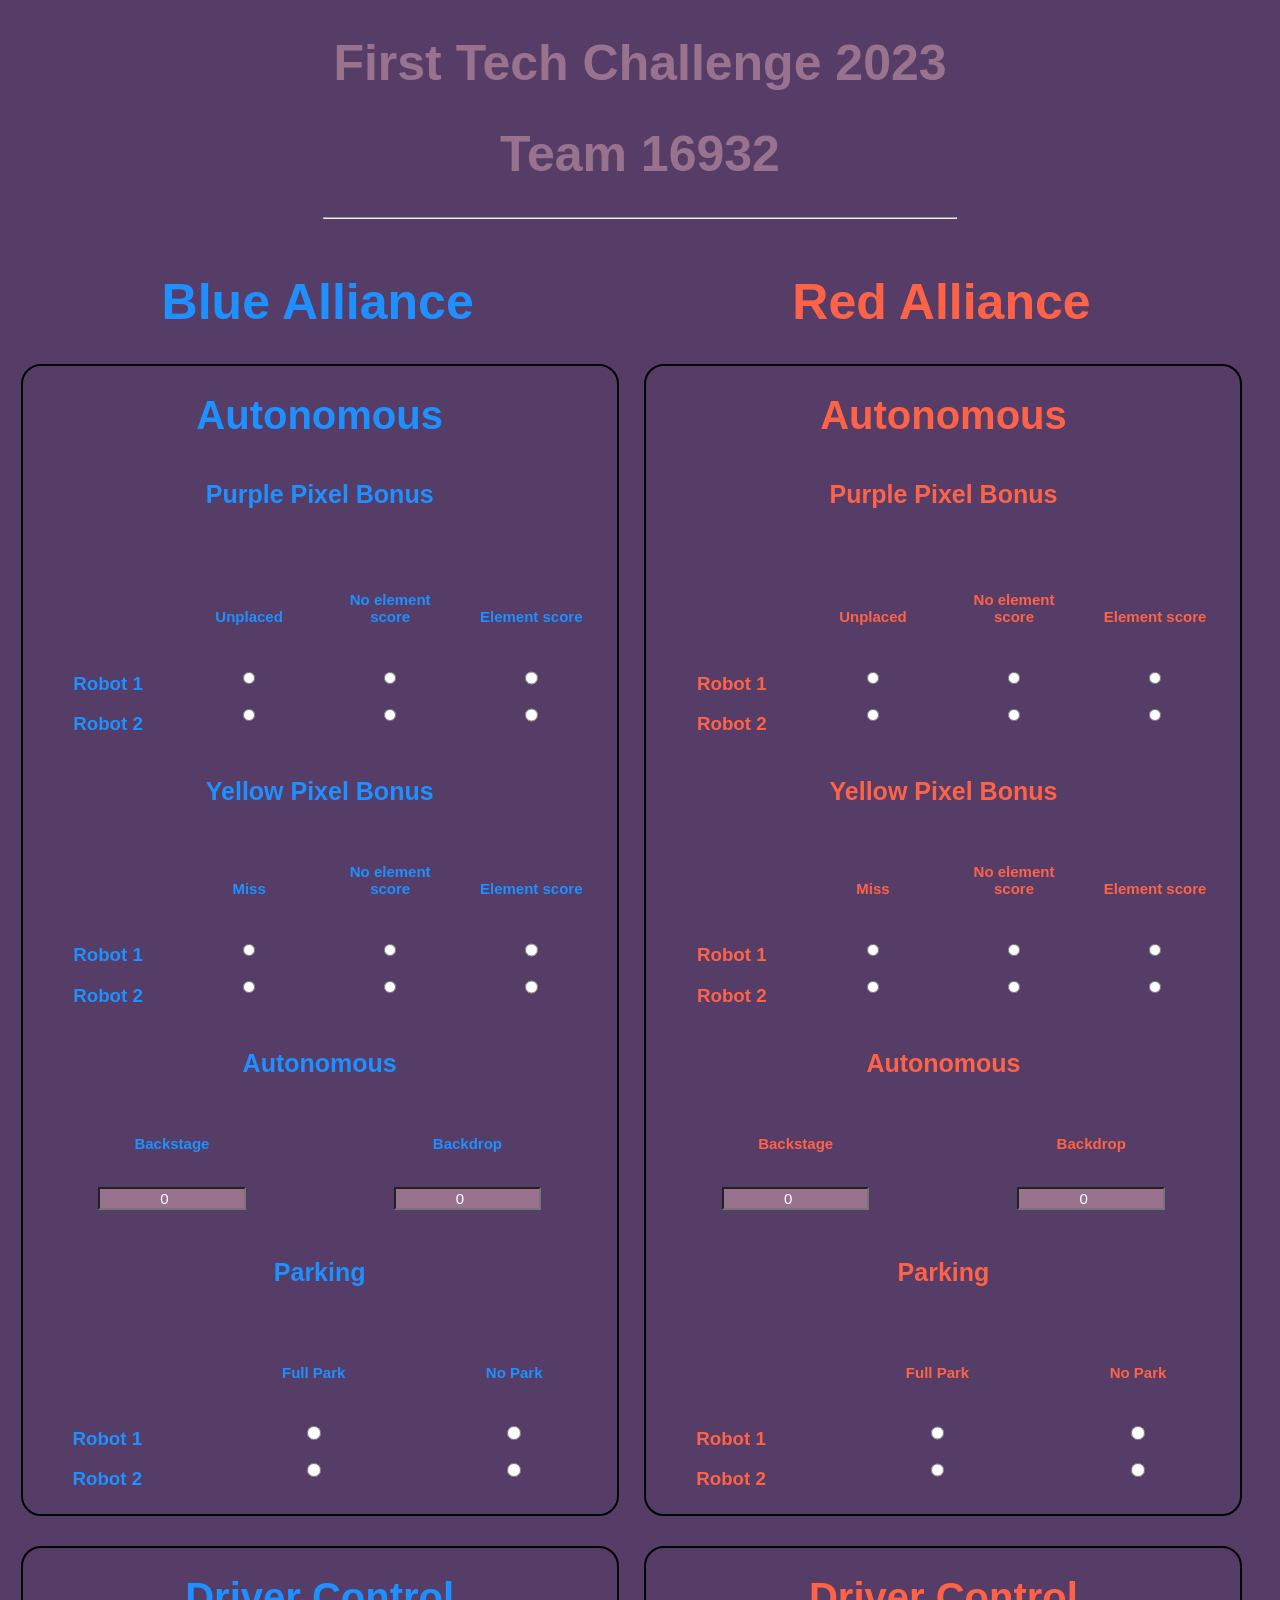
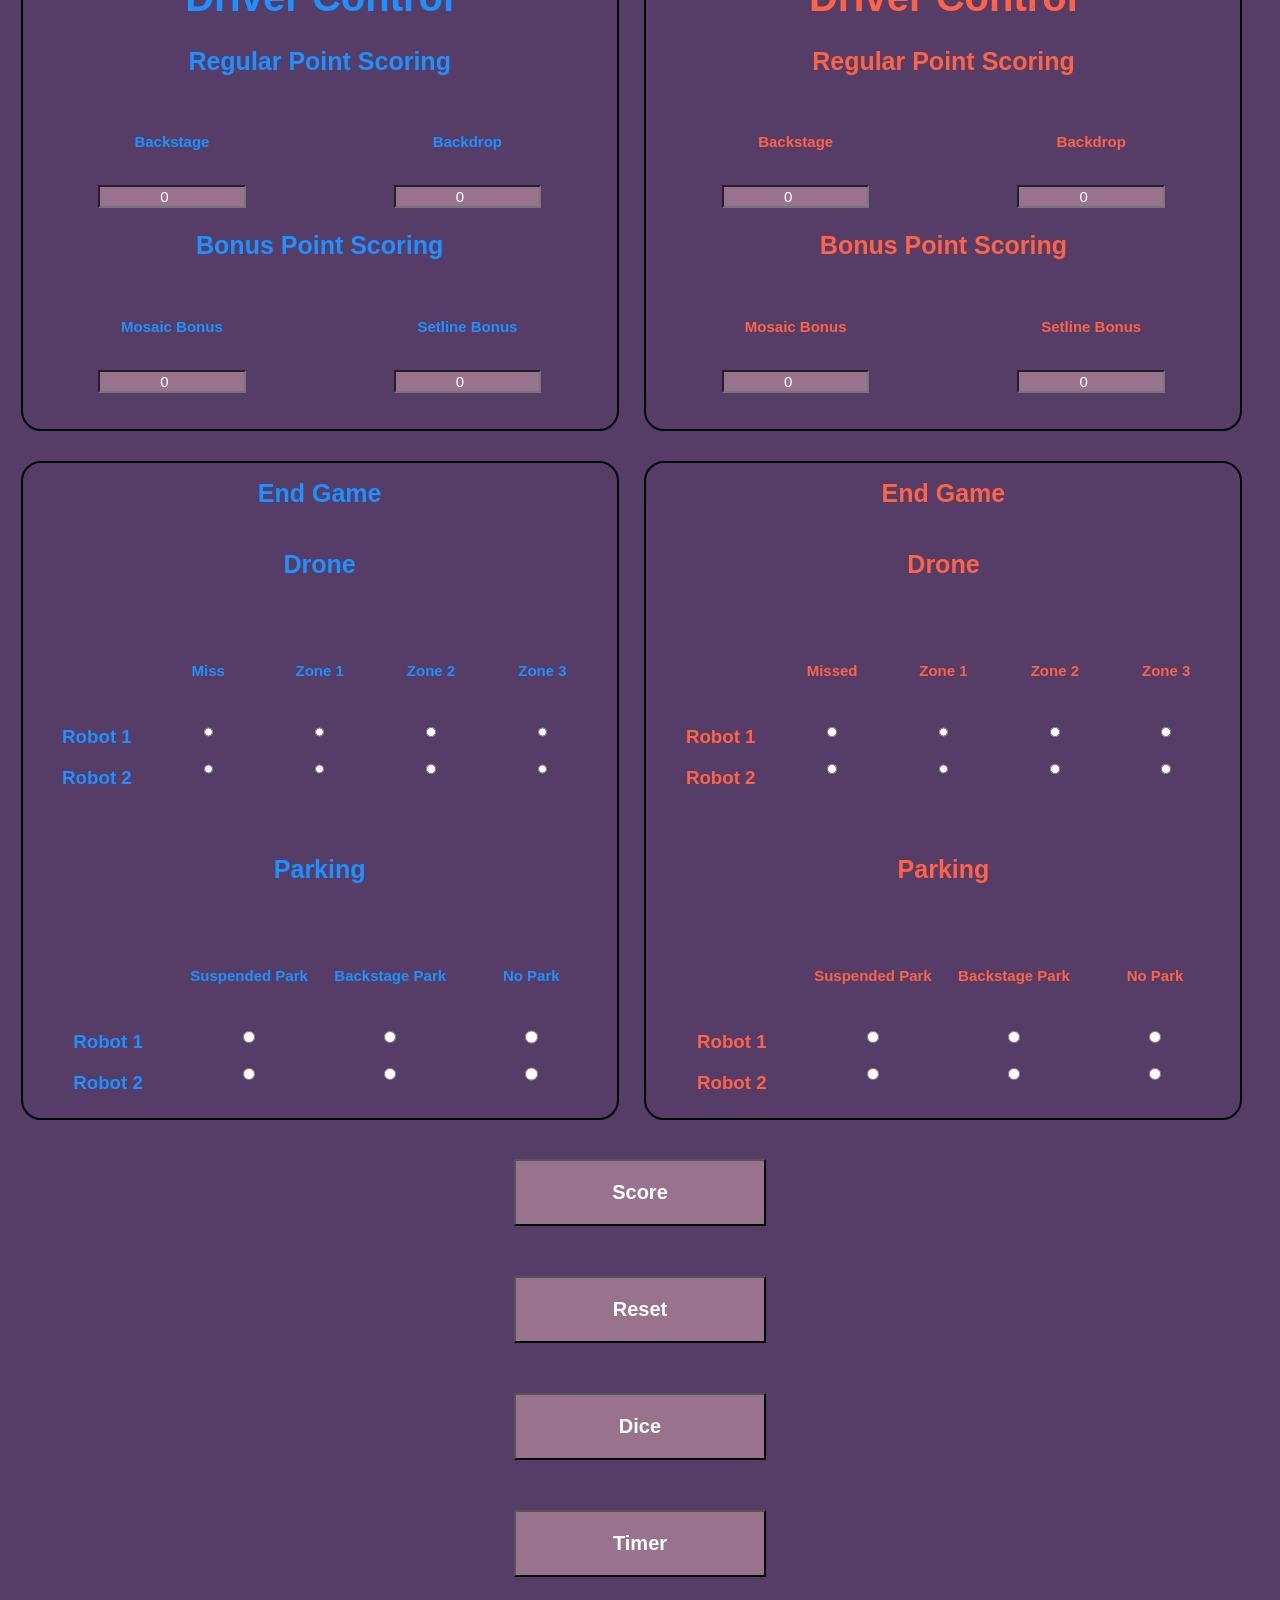
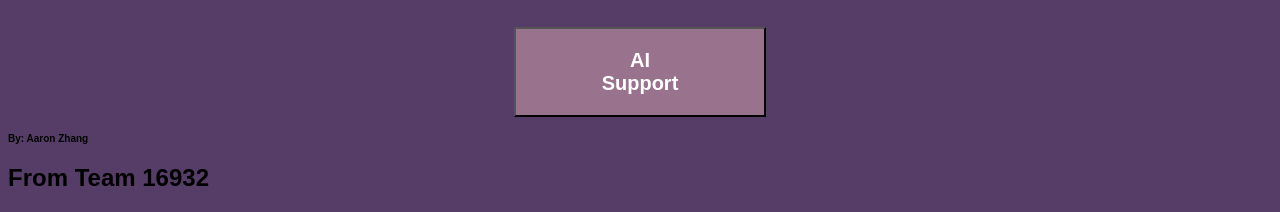
==== commit 4e7181a0: "Update index.html" ====
--- a/index.html
+++ b/index.html
@@ -28,6 +28,7 @@
         </script>
         <script defer src="/_vercel/insights/script.js"></script>
         <h1 style = "font-size:  50px; color: #99738E">First Tech Challenge 2023</h1>
+        <h1 style = "font-size:  50px; color: #99738E">Team 16932</h1>
         <hr style = "width: 50%">
         
         <div id="mainBody" class = "twobox" style = "color: dodgerblue;" >
